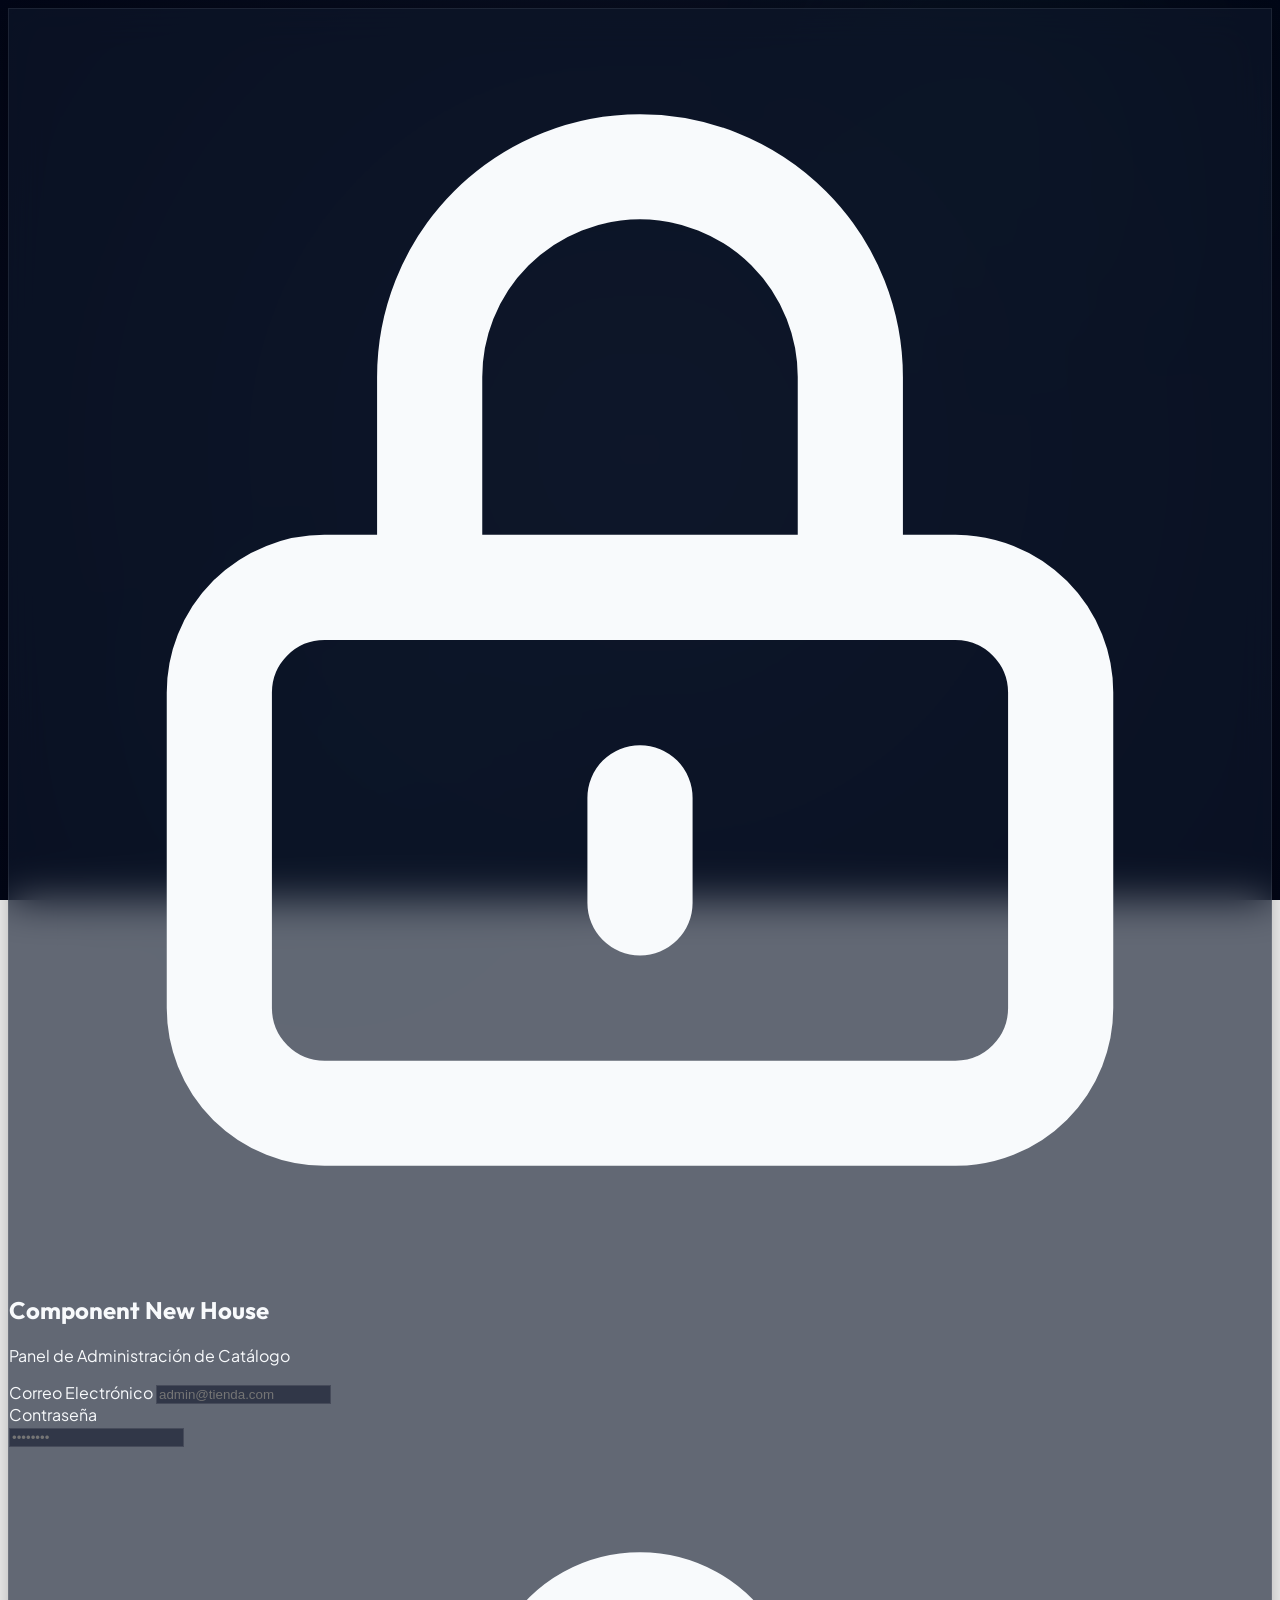
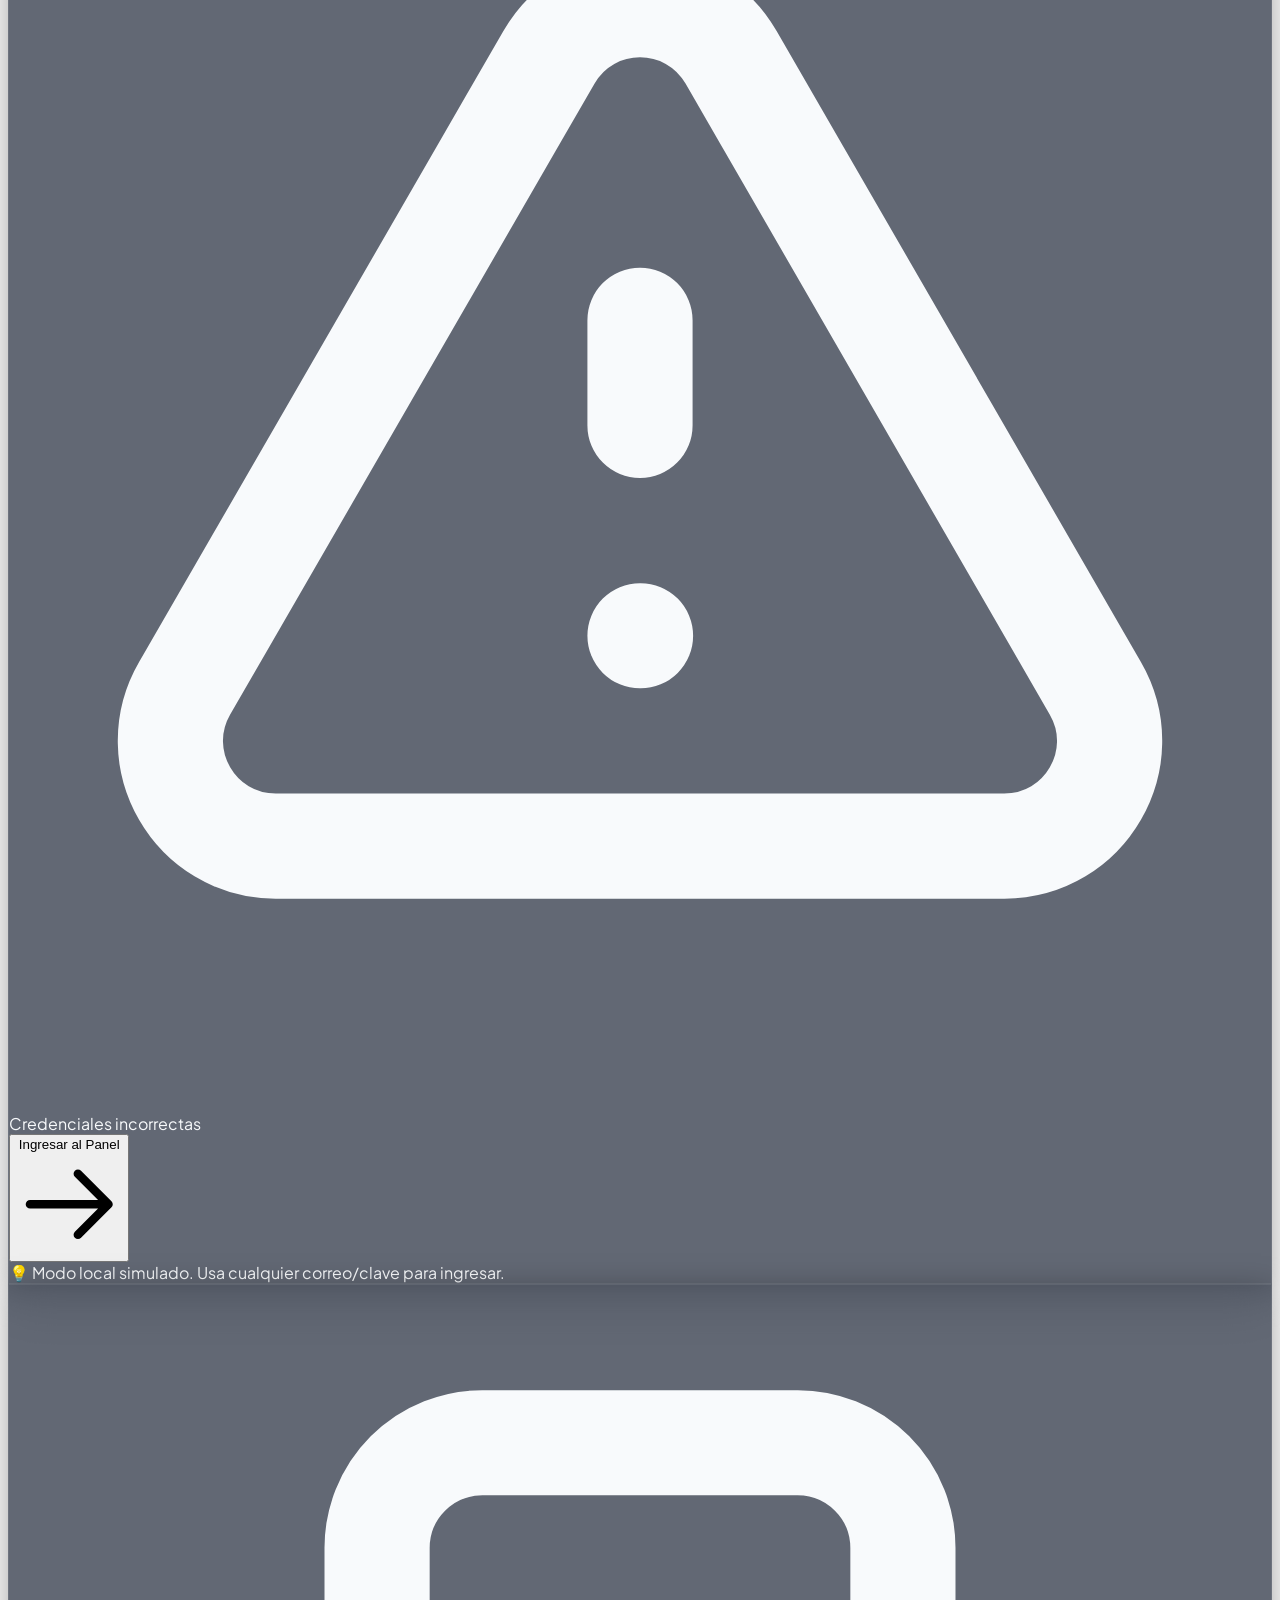
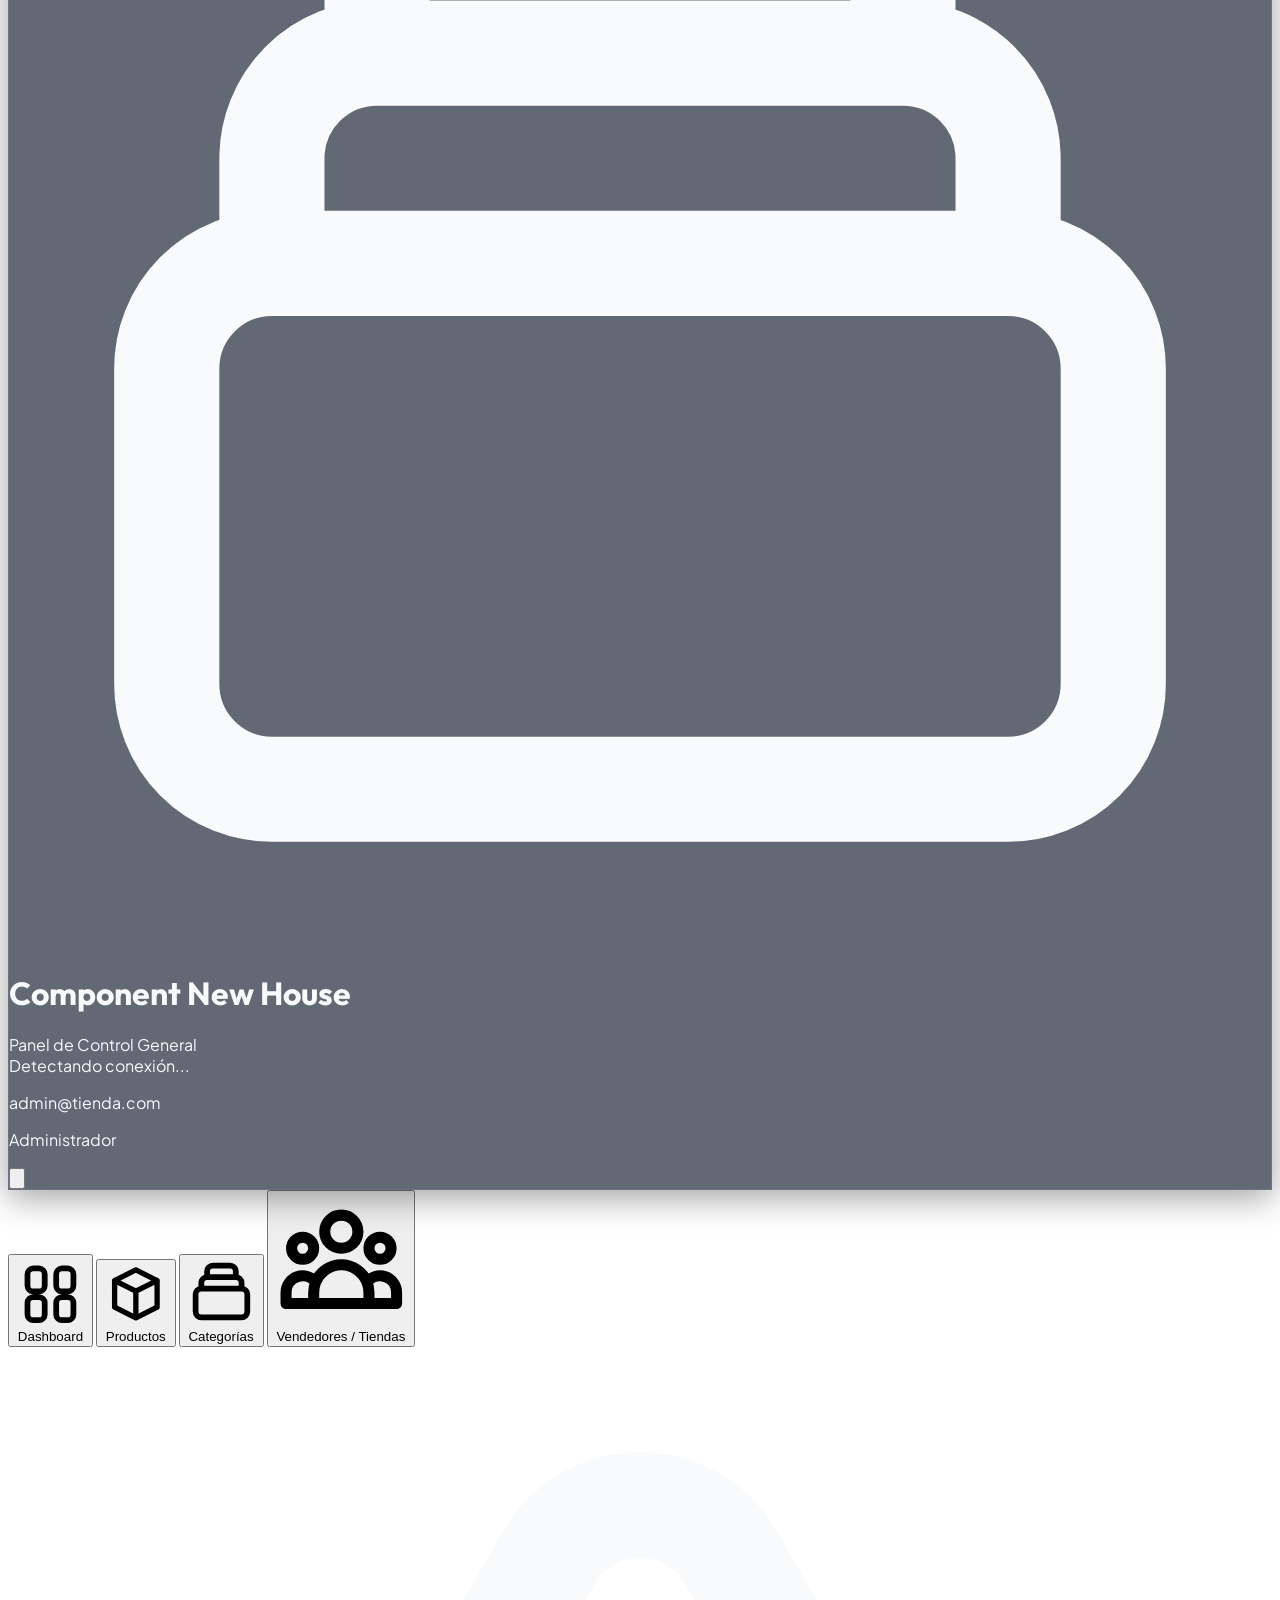
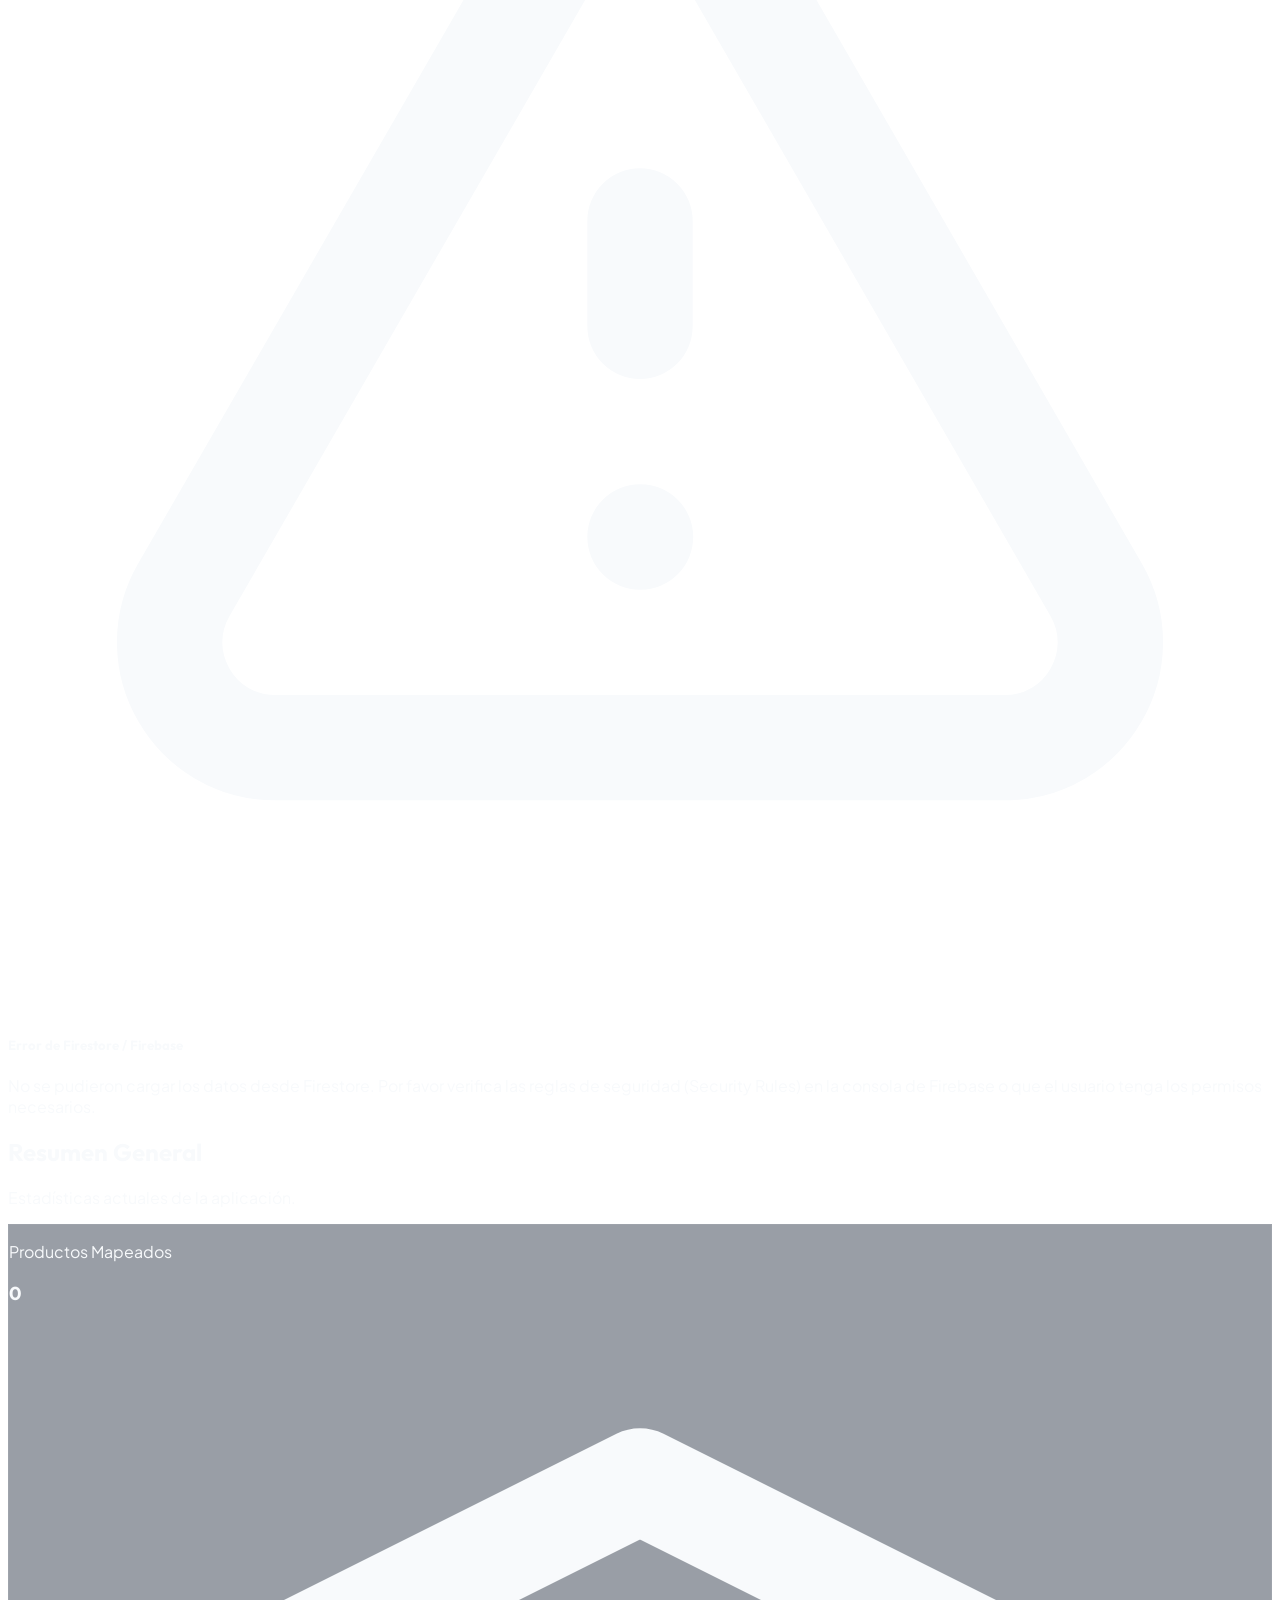
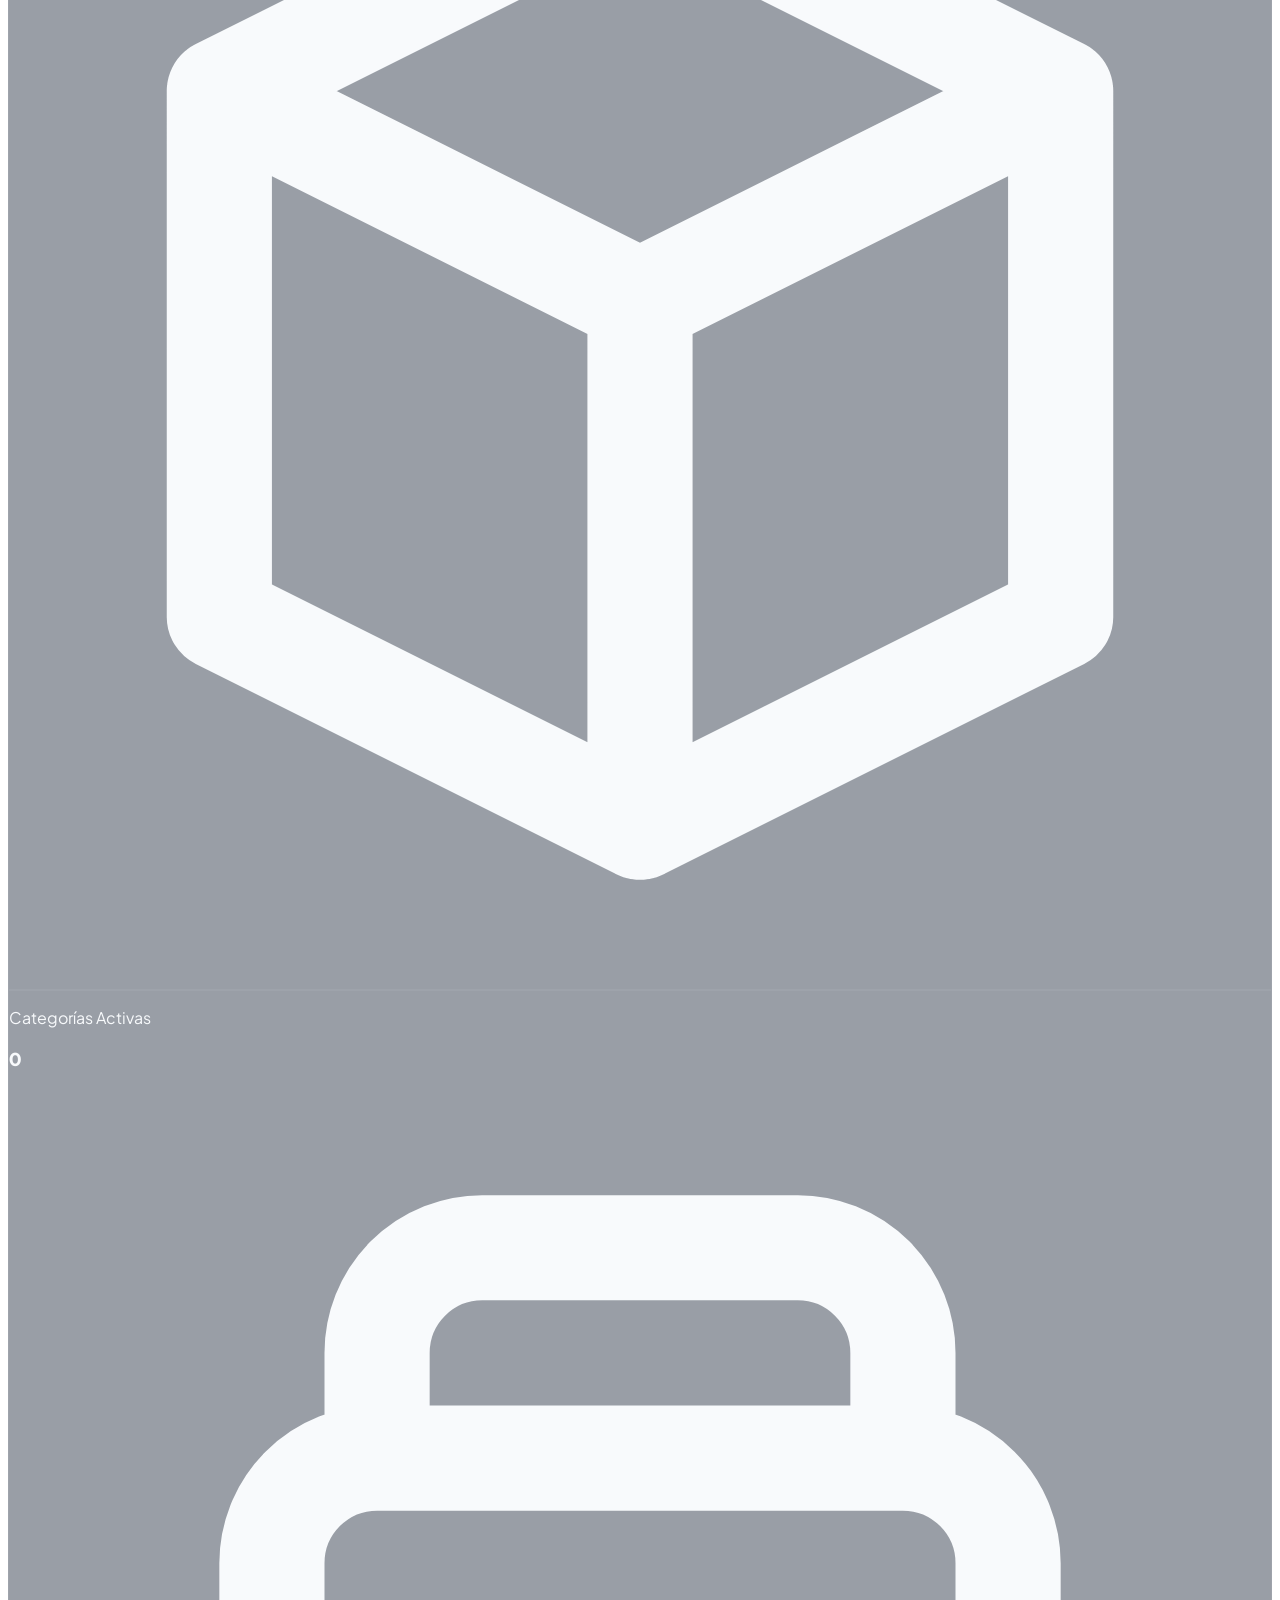
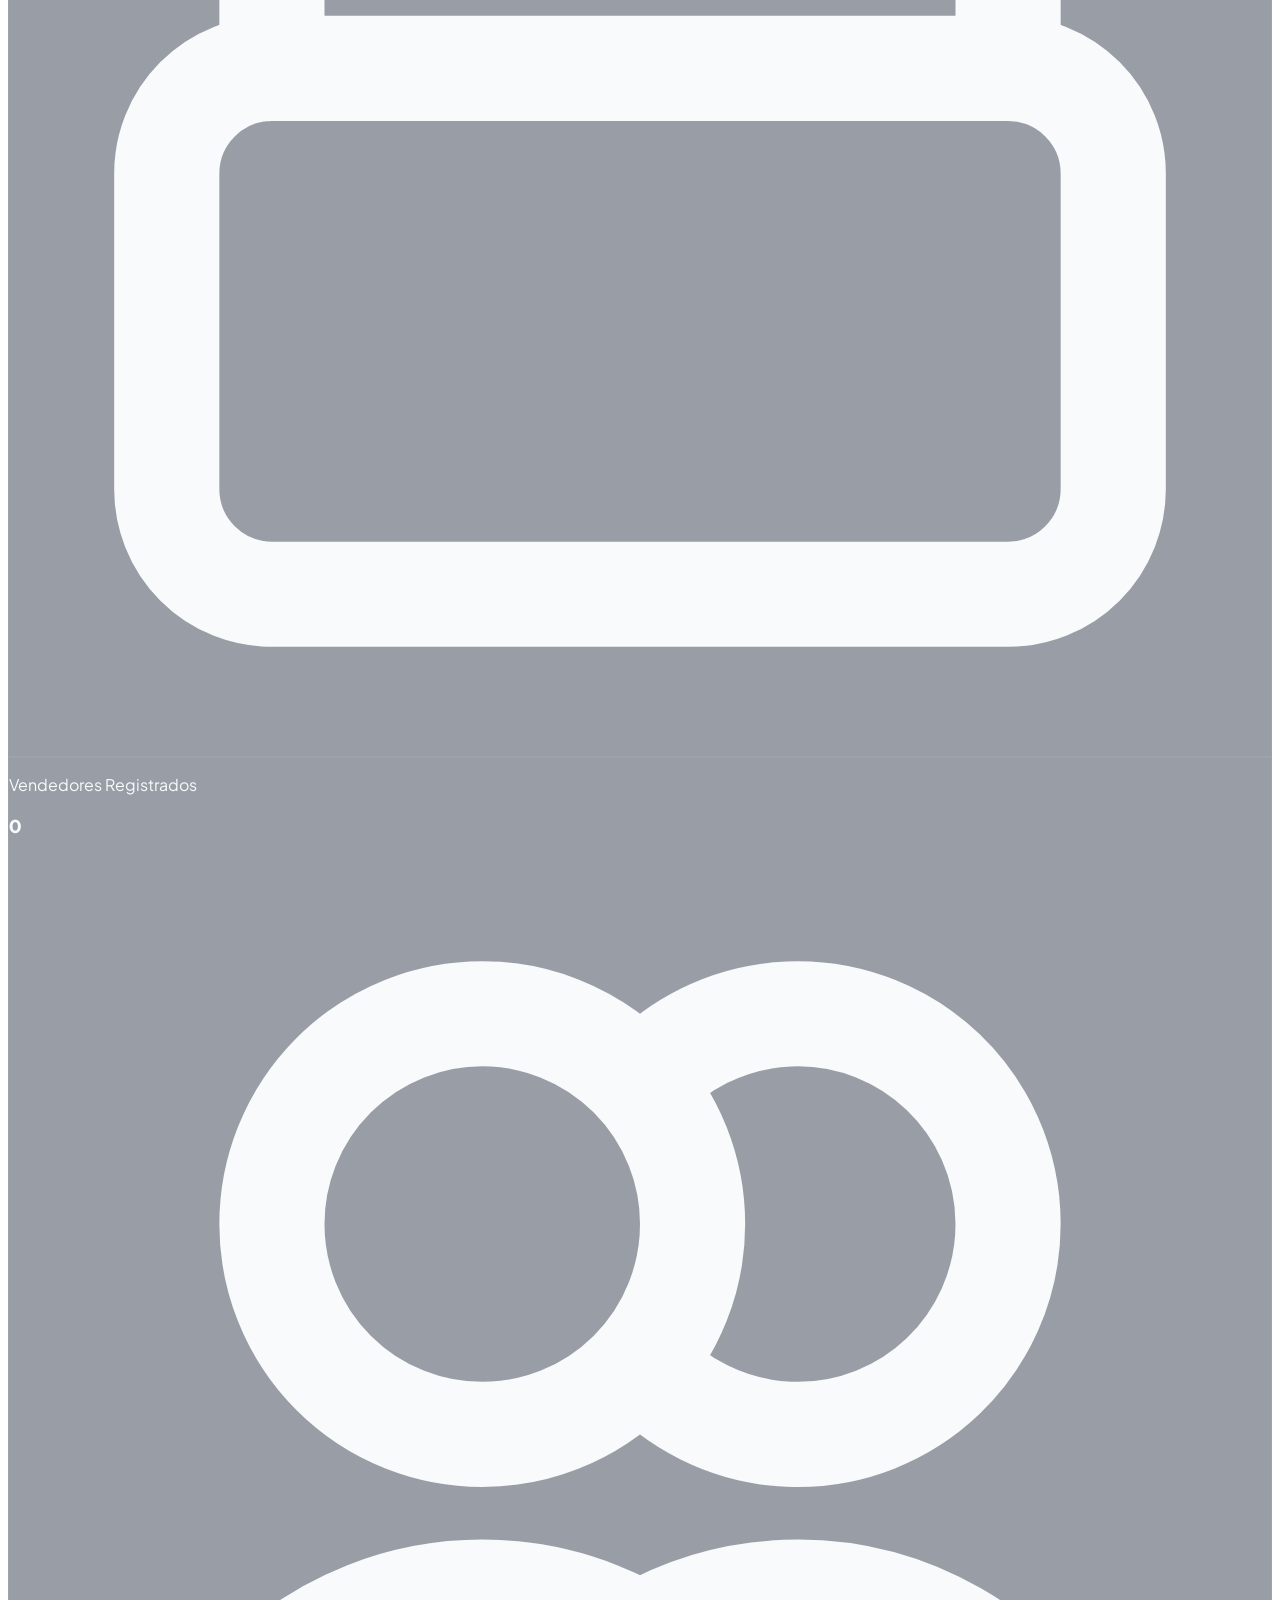
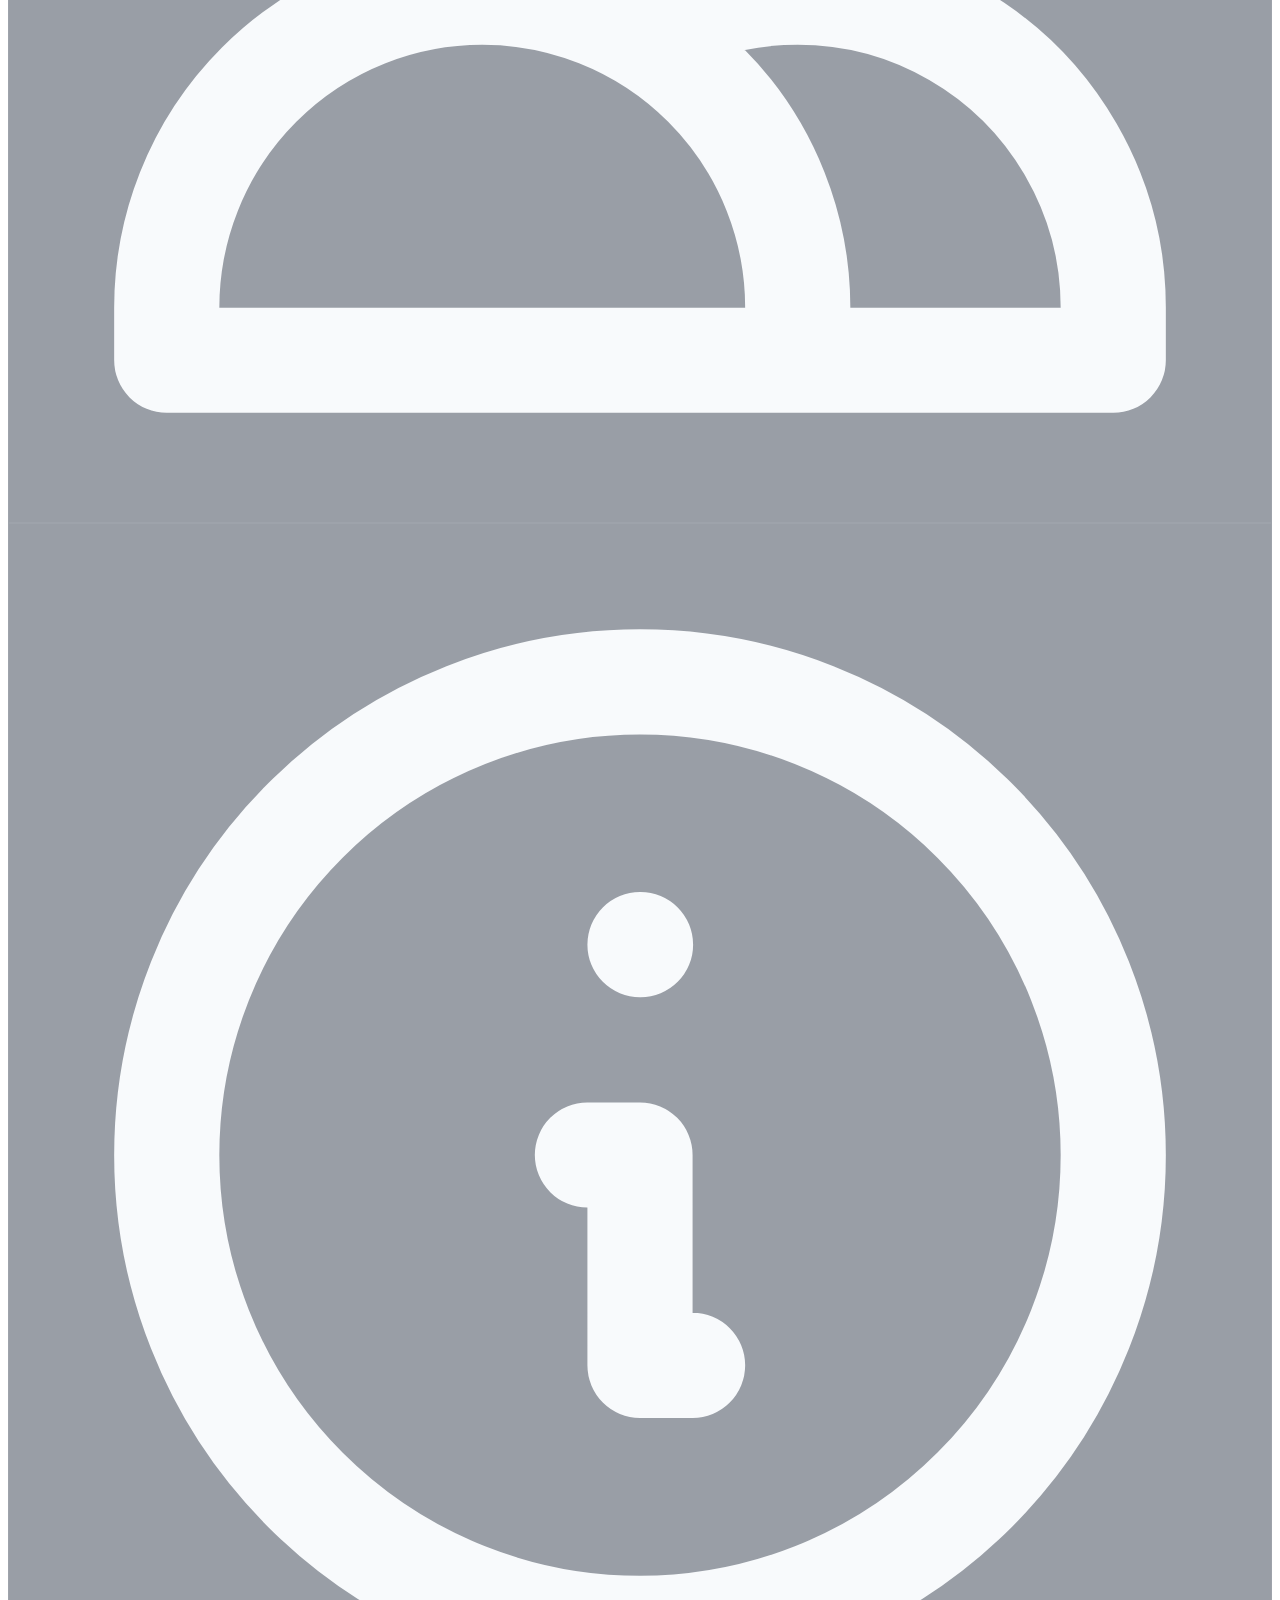
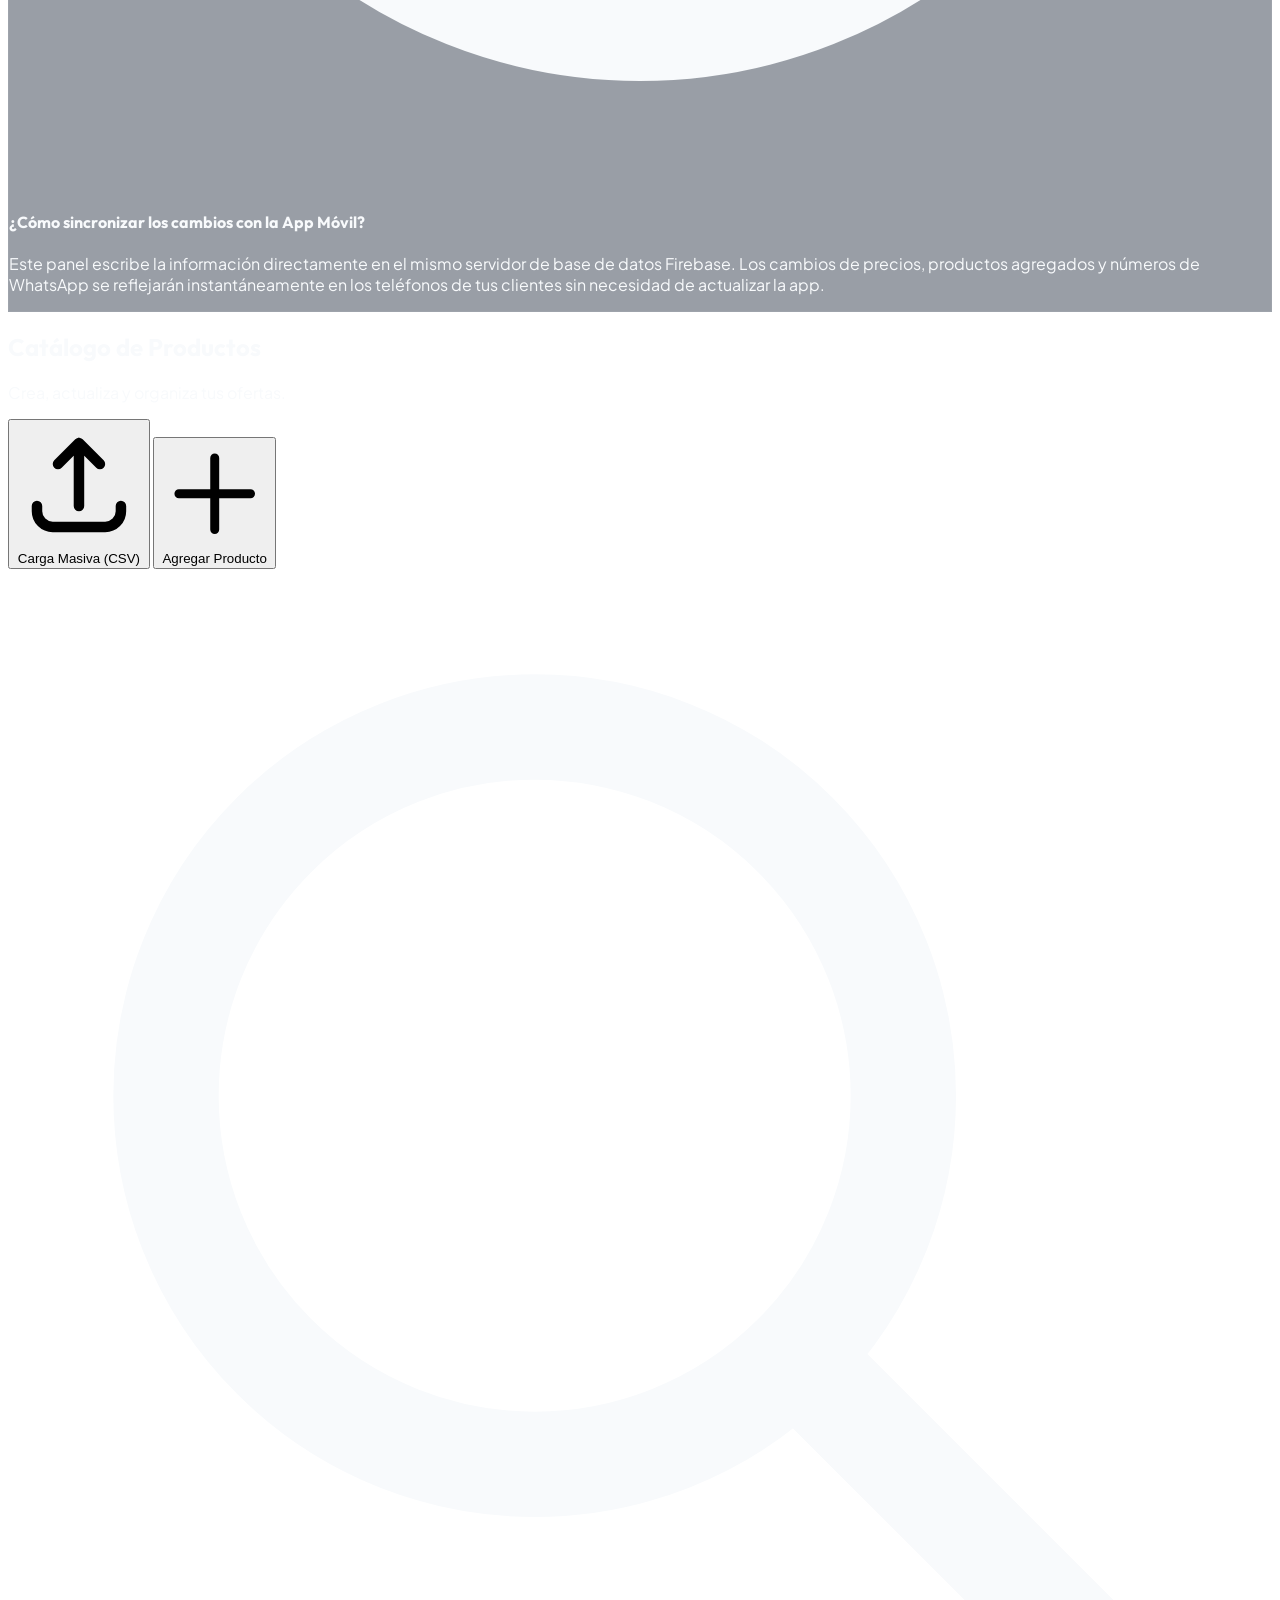
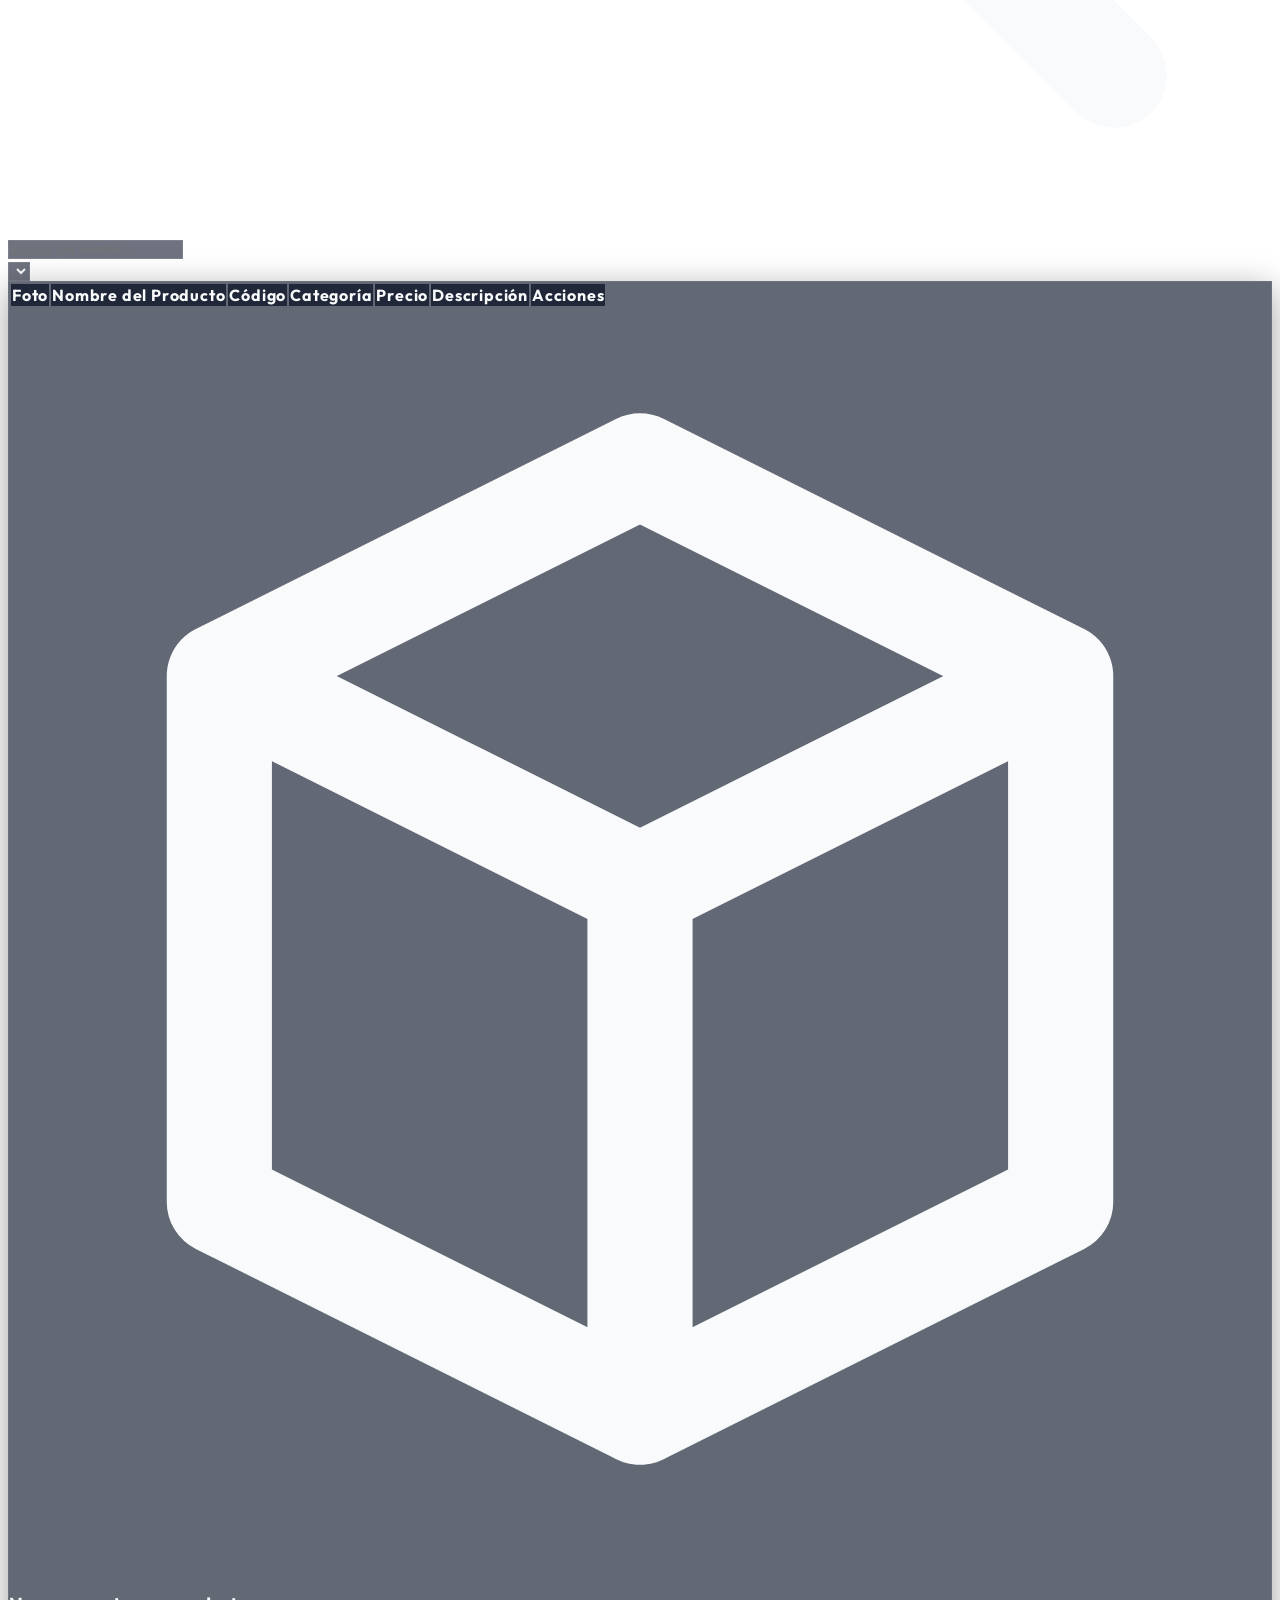
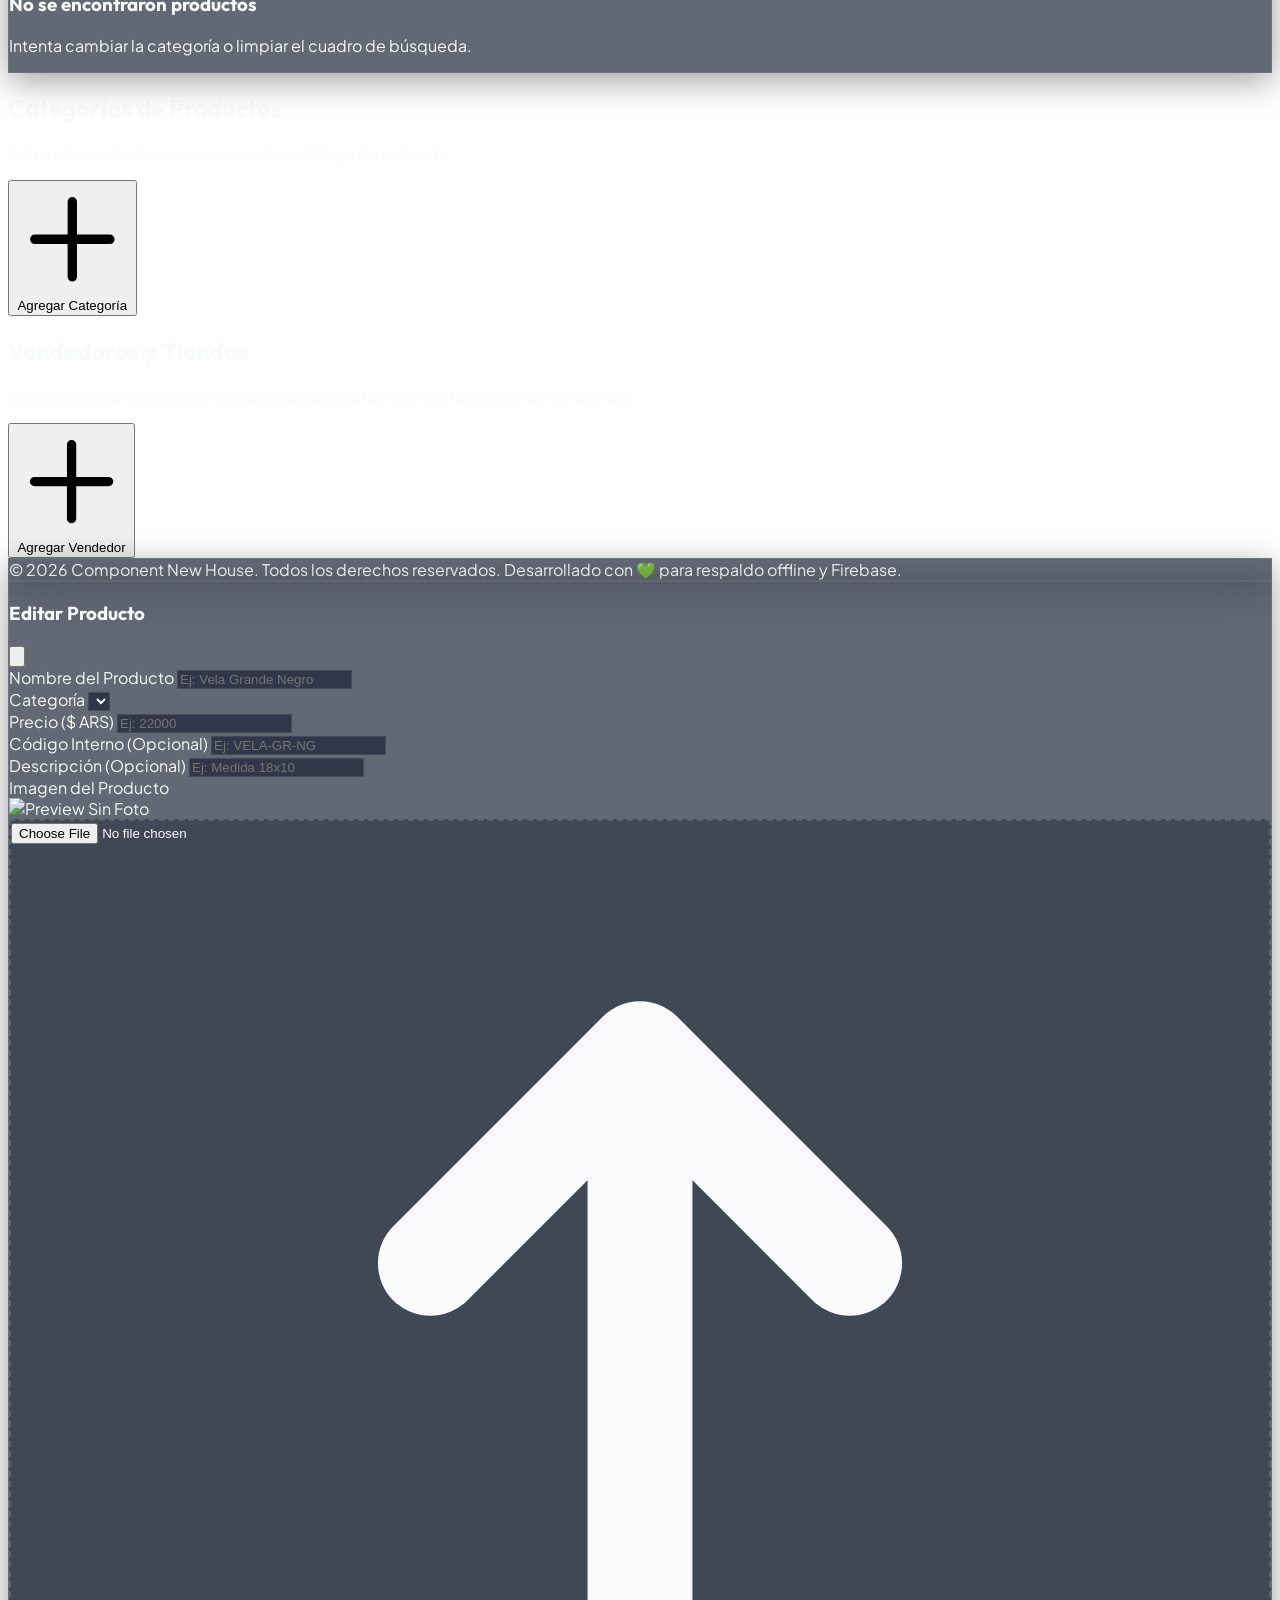
==== admin/index.html @ d32d545f "feat: agregar campo de codigo interno a los productos y mostrarlo en mensaje de WhatsApp" ====
<!DOCTYPE html>
<html lang="es">
<head>
  <!-- Global Error Handler for Debugging -->
  <script>
    // Desregistrar todos los Service Workers para evitar que cacheen scripts viejos
    if ('serviceWorker' in navigator) {
      navigator.serviceWorker.getRegistrations().then(function(registrations) {
        for (let registration of registrations) {
          registration.unregister().then(function(unregistered) {
            if (unregistered) {
              console.log('Service Worker desregistrado con éxito.');
            }
          });
        }
      });
    }

    window.addEventListener("error", function(e) {
      console.error("Global Error Caught:", e);
      const errorDiv = document.createElement("div");
      errorDiv.className = "fixed top-4 left-4 right-4 z-[9999] p-4 bg-red-600 text-white rounded-xl shadow-2xl font-mono text-xs flex flex-col gap-2";
      errorDiv.innerHTML = `
        <div class="flex justify-between items-center font-bold">
          <span>🚨 Error de Ejecución Detectado</span>
          <button onclick="this.parentElement.parentElement.remove()" class="px-2 py-1 bg-white/20 rounded">Cerrar</button>
        </div>
        <div><strong>Mensaje:</strong> ${e.message}</div>
        <div><strong>Archivo:</strong> ${e.filename}</div>
        <div><strong>Línea/Col:</strong> ${e.lineno}:${e.colno}</div>
      `;
      document.body.appendChild(errorDiv);
    });
    window.addEventListener("unhandledrejection", function(e) {
      console.error("Global Rejection Caught:", e);
      const errorDiv = document.createElement("div");
      errorDiv.className = "fixed top-4 left-4 right-4 z-[9999] p-4 bg-red-600 text-white rounded-xl shadow-2xl font-mono text-xs flex flex-col gap-2";
      errorDiv.innerHTML = `
        <div class="flex justify-between items-center font-bold">
          <span>🚨 Promesa Rechazada (Unhandled Rejection)</span>
          <button onclick="this.parentElement.parentElement.remove()" class="px-2 py-1 bg-white/20 rounded">Cerrar</button>
        </div>
        <div><strong>Razón:</strong> ${e.reason}</div>
      `;
      document.body.appendChild(errorDiv);
    });
  </script>
  <meta charset="UTF-8">
  <meta name="viewport" content="width=device-width, initial-scale=1.0">
  <title>Admin Panel - Component New House</title>
  
  <!-- Tailwind CSS CDN -->
  <script src="https://cdn.tailwindcss.com"></script>
  <script>
    tailwind.config = {
      theme: {
        extend: {
          colors: {
            emerald: {
              500: '#10b981',
              600: '#059669',
              900: '#064e3b',
            },
            slate: {
              900: '#0f172a',
              950: '#020617',
            }
          }
        }
      }
    }
  </script>
  
  <!-- Estilos Premium Personalizados -->
  <link rel="stylesheet" href="styles.css?v=1.2">

  <!-- Firebase SDK loaded as pure ES modules in app-v4.js -->
</head>
<body class="relative min-h-screen flex flex-col justify-between overflow-x-hidden">
  
  <!-- Orbes de Luz Decorativos en el fondo -->
  <div class="glow-orb orb-green"></div>
  <div class="glow-orb orb-teal"></div>

  <!-- ==========================================
       🔒 PANTALLA DE INICIO DE SESIÓN (LOGIN)
       ========================================== -->
  <div id="login-screen" class="relative z-10 min-h-screen flex items-center justify-center px-4 animate-fade-in">
    <div class="glass-container p-8 rounded-2xl w-full max-w-md border border-white/10 shadow-2xl animate-slide-up">
      <div class="text-center mb-8">
        <div class="h-16 w-16 bg-emerald-500/10 border border-emerald-500/20 text-emerald-400 rounded-2xl flex items-center justify-center mx-auto mb-4 glow-pulse">
          <!-- Icono de Llave/Seguridad SVG -->
          <svg class="h-8 w-8" fill="none" viewBox="0 0 24 24" stroke="currentColor" stroke-width="2">
            <path stroke-linecap="round" stroke-linejoin="round" d="M12 15v2m-6 4h12a2 2 0 002-2v-6a2 2 0 00-2-2H6a2 2 0 00-2 2v6a2 2 0 002 2zm10-10V7a4 4 0 00-8 0v4h8z" />
          </svg>
        </div>
        <h2 class="text-2xl font-bold text-white tracking-wide">Component New House</h2>
        <p class="text-slate-400 text-sm mt-2">Panel de Administración de Catálogo</p>
      </div>

      <form id="login-form" class="space-y-6">
        <div>
          <label class="block text-slate-300 text-sm font-semibold mb-2" for="login-email">Correo Electrónico</label>
          <input id="login-email" type="email" placeholder="admin@tienda.com" class="w-full glass-input py-3 px-4 rounded-xl text-white placeholder-slate-500 text-sm focus:ring-1 focus:ring-emerald-500" required>
        </div>

        <div>
          <div class="flex justify-between items-center mb-2">
            <label class="text-slate-300 text-sm font-semibold" for="login-password">Contraseña</label>
          </div>
          <input id="login-password" type="password" placeholder="••••••••" class="w-full glass-input py-3 px-4 rounded-xl text-white placeholder-slate-500 text-sm focus:ring-1 focus:ring-emerald-500" required>
        </div>

        <div id="login-error" class="hidden text-red-400 text-xs bg-red-500/10 border border-red-500/20 p-3 rounded-lg flex items-center gap-2">
          <svg class="h-4 w-4 shrink-0" fill="none" viewBox="0 0 24 24" stroke="currentColor"><path stroke-linecap="round" stroke-linejoin="round" stroke-width="2" d="M12 9v2m0 4h.01m-6.938 4h13.856c1.54 0 2.502-1.667 1.732-3L13.732 4c-.77-1.333-2.694-1.333-3.464 0L3.34 16c-.77 1.333.192 3 1.732 3z"/></svg>
          <span id="login-error-text">Credenciales incorrectas</span>
        </div>

        <button type="submit" class="w-full btn-premium py-3 px-4 rounded-xl bg-emerald-500 hover:bg-emerald-600 text-white font-bold text-sm shadow-lg shadow-emerald-500/20 transition-all flex items-center justify-center gap-2">
          <span>Ingresar al Panel</span>
          <svg class="h-4 w-4" fill="none" viewBox="0 0 24 24" stroke="currentColor" stroke-width="2"><path stroke-linecap="round" stroke-linejoin="round" d="M14 5l7 7m0 0l-7 7m7-7H3"/></svg>
        </button>

        <!-- Indicador de Modo Offline Local -->
        <div id="offline-login-tip" class="text-center text-xs text-slate-500 bg-slate-800/20 p-2 rounded-lg border border-slate-700/10">
          💡 Modo local simulado. Usa cualquier correo/clave para ingresar.
        </div>
      </form>
    </div>
  </div>


  <!-- ==========================================
       💻 PANEL DE CONTROL PRINCIPAL (LOGGED IN)
       ========================================== -->
  <div id="app-layout" class="hidden relative z-10 min-h-screen flex flex-col animate-fade-in">
    
    <!-- BARRA SUPERIOR (HEADER) -->
    <header class="glass-container border-b border-white/5 px-6 py-4 flex items-center justify-between">
      <div class="flex items-center gap-3">
        <div class="h-10 w-10 bg-emerald-500/10 border border-emerald-500/20 text-emerald-400 rounded-xl flex items-center justify-center">
          <svg class="h-5 w-5" fill="none" viewBox="0 0 24 24" stroke="currentColor" stroke-width="2">
            <path stroke-linecap="round" stroke-linejoin="round" d="M19 11H5m14 0a2 2 0 012 2v6a2 2 0 01-2 2H5a2 2 0 01-2-2v-6a2 2 0 012-2m14 0V9a2 2 0 00-2-2M5 11V9a2 2 0 012-2m0 0V5a2 2 0 012-2h6a2 2 0 012 2v2M7 7h10" />
          </svg>
        </div>
        <div>
          <h1 class="text-lg font-bold text-white tracking-wide leading-none">Component New House</h1>
          <span class="text-xs text-slate-400">Panel de Control General</span>
        </div>
      </div>

      <!-- Estado de Conexión y Perfil -->
      <div class="flex items-center gap-6">
        <!-- Indicador de Modo de Conexión -->
        <div id="db-status-badge" class="flex items-center gap-2 px-3 py-1.5 rounded-full text-xs font-semibold">
          <span class="h-2 w-2 rounded-full bg-yellow-400 animate-pulse"></span>
          <span id="db-status-text">Detectando conexión...</span>
        </div>

        <div class="flex items-center gap-3 border-l border-slate-700/40 pl-6">
          <div class="text-right hidden sm:block">
            <p id="user-display-email" class="text-sm font-semibold text-white">admin@tienda.com</p>
            <p class="text-[10px] text-emerald-400 font-bold uppercase tracking-wider">Administrador</p>
          </div>
          
          <button id="logout-btn" class="p-2.5 bg-slate-800/40 hover:bg-red-500/10 hover:text-red-400 rounded-xl border border-white/5 transition-all text-slate-400" title="Cerrar Sesión">
            <svg class="h-5 w-5" fill="none" viewBox="0 0 24 24" stroke="currentColor" stroke-width="2">
              <path stroke-linecap="round" stroke-linejoin="round" d="M17 16l4-4m0 0l-4-4m4 4H7m6 4v1a3 3 0 01-3 3H6a3 3 0 01-3-3V7a3 3 0 013-3h4a3 3 0 013 3v1" />
            </svg>
          </button>
        </div>
      </div>
    </header>

    <!-- CUERPO PRINCIPAL (SIDEBAR + CONTENIDO) -->
    <div class="flex-1 flex flex-col md:flex-row">
      
      <!-- MENU LATERAL (SIDEBAR) -->
      <aside class="w-full md:w-64 bg-slate-950/20 border-r border-white/5 p-6 space-y-2">
        <button id="nav-btn-dashboard" class="w-full flex items-center gap-3 px-4 py-3 rounded-xl text-slate-300 hover:bg-white/5 hover:text-white transition-all text-sm font-medium">
          <svg class="h-5 w-5" fill="none" viewBox="0 0 24 24" stroke="currentColor"><path stroke-linecap="round" stroke-linejoin="round" stroke-width="2" d="M4 6a2 2 0 012-2h2a2 2 0 012 2v4a2 2 0 01-2 2H6a2 2 0 01-2-2V6zM14 6a2 2 0 012-2h2a2 2 0 012 2v4a2 2 0 01-2 2h-2a2 2 0 01-2-2V6zM4 16a2 2 0 012-2h2a2 2 0 012 2v4a2 2 0 01-2 2H6a2 2 0 01-2-2v-4zM14 16a2 2 0 012-2h2a2 2 0 012 2v4a2 2 0 01-2 2h-2a2 2 0 01-2-2v-4z"/></svg>
          <span>Dashboard</span>
        </button>

        <button id="nav-btn-products" class="w-full flex items-center gap-3 px-4 py-3 rounded-xl text-slate-300 hover:bg-white/5 hover:text-white transition-all text-sm font-medium">
          <svg class="h-5 w-5" fill="none" viewBox="0 0 24 24" stroke="currentColor"><path stroke-linecap="round" stroke-linejoin="round" stroke-width="2" d="M20 7l-8-4-8 4m16 0l-8 4m8-4v10l-8 4m0-10L4 7m8 4v10M4 7v10l8 4"/></svg>
          <span>Productos</span>
        </button>

        <button id="nav-btn-categories" class="w-full flex items-center gap-3 px-4 py-3 rounded-xl text-slate-300 hover:bg-white/5 hover:text-white transition-all text-sm font-medium">
          <svg class="h-5 w-5" fill="none" viewBox="0 0 24 24" stroke="currentColor"><path stroke-linecap="round" stroke-linejoin="round" stroke-width="2" d="M19 11H5m14 0a2 2 0 012 2v6a2 2 0 01-2 2H5a2 2 0 01-2-2v-6a2 2 0 012-2m14 0V9a2 2 0 00-2-2M5 11V9a2 2 0 012-2m0 0V5a2 2 0 012-2h6a2 2 0 012 2v2M7 7h10" /></svg>
          <span>Categorías</span>
        </button>

        <button id="nav-btn-sellers" class="w-full flex items-center gap-3 px-4 py-3 rounded-xl text-slate-300 hover:bg-white/5 hover:text-white transition-all text-sm font-medium">
          <!-- Icono de Usuarios / Vendedores -->
          <svg class="h-5 w-5" fill="none" viewBox="0 0 24 24" stroke="currentColor"><path stroke-linecap="round" stroke-linejoin="round" stroke-width="2" d="M17 20h5v-2a3 3 0 00-5.356-1.857M17 20H7m10 0v-2c0-.656-.126-1.283-.356-1.857M7 20H2v-2a3 3 0 015.356-1.857M7 20v-2c0-.656.126-1.283.356-1.857m0 0a5.002 5.002 0 019.288 0M15 7a3 3 0 11-6 0 3 3 0 016 0zm6 3a2 2 0 11-4 0 2 2 0 014 0zM7 10a2 2 0 11-4 0 2 2 0 014 0z"/></svg>
          <span>Vendedores / Tiendas</span>
        </button>
      </aside>

      <!-- SECCIONES DE CONTENIDO -->
      <main class="flex-1 p-6 md:p-8 space-y-8 overflow-y-auto">
        
        <!-- Alerta de Error de Base de Datos -->
        <div id="db-error-alert" class="hidden p-4 rounded-2xl bg-red-500/10 border border-red-500/20 text-red-400 text-sm flex items-start gap-3 animate-fade-in">
          <svg class="h-5 w-5 shrink-0 mt-0.5" fill="none" viewBox="0 0 24 24" stroke="currentColor"><path stroke-linecap="round" stroke-linejoin="round" stroke-width="2" d="M12 9v2m0 4h.01m-6.938 4h13.856c1.54 0 2.502-1.667 1.732-3L13.732 4c-.77-1.333-2.694-1.333-3.464 0L3.34 16c-.77 1.333.192 3 1.732 3z"/></svg>
          <div>
            <h5 class="font-bold">Error de Firestore / Firebase</h5>
            <p id="db-error-message" class="text-xs text-slate-400 mt-1">No se pudieron cargar los datos desde Firestore. Por favor verifica las reglas de seguridad (Security Rules) en la consola de Firebase o que el usuario tenga los permisos necesarios.</p>
          </div>
        </div>

        <!-- ==============================
             📊 SECTION A: DASHBOARD
             ============================== -->
        <section id="section-dashboard" class="space-y-6">
          <div class="flex flex-col sm:flex-row justify-between sm:items-center gap-4">
            <div>
              <h2 class="text-3xl font-bold text-white tracking-wide">Resumen General</h2>
              <p class="text-slate-400 text-sm mt-1">Estadísticas actuales de la aplicación.</p>
            </div>
          </div>

          <!-- Métrica Cards -->
          <div class="grid grid-cols-1 md:grid-cols-3 gap-6">
            <div class="glass-card p-6 rounded-2xl">
              <div class="flex items-center justify-between">
                <div>
                  <p class="text-slate-400 text-xs font-semibold uppercase tracking-wider">Productos Mapeados</p>
                  <h3 id="stat-products-count" class="text-4xl font-extrabold text-white mt-2">0</h3>
                </div>
                <div class="p-3 bg-emerald-500/10 text-emerald-400 border border-emerald-500/20 rounded-xl">
                  <svg class="h-6 w-6" fill="none" viewBox="0 0 24 24" stroke="currentColor"><path stroke-linecap="round" stroke-linejoin="round" stroke-width="2" d="M20 7l-8-4-8 4m16 0l-8 4m8-4v10l-8 4m0-10L4 7m8 4v10M4 7v10l8 4"/></svg>
                </div>
              </div>
            </div>

            <div class="glass-card p-6 rounded-2xl">
              <div class="flex items-center justify-between">
                <div>
                  <p class="text-slate-400 text-xs font-semibold uppercase tracking-wider">Categorías Activas</p>
                  <h3 id="stat-categories-count" class="text-4xl font-extrabold text-white mt-2">0</h3>
                </div>
                <div class="p-3 bg-cyan-500/10 text-cyan-400 border border-cyan-500/20 rounded-xl">
                  <svg class="h-6 w-6" fill="none" viewBox="0 0 24 24" stroke="currentColor"><path stroke-linecap="round" stroke-linejoin="round" stroke-width="2" d="M19 11H5m14 0a2 2 0 012 2v6a2 2 0 01-2 2H5a2 2 0 01-2-2v-6a2 2 0 012-2m14 0V9a2 2 0 00-2-2M5 11V9a2 2 0 012-2m0 0V5a2 2 0 012-2h6a2 2 0 012 2v2M7 7h10" /></svg>
                </div>
              </div>
            </div>

            <div class="glass-card p-6 rounded-2xl">
              <div class="flex items-center justify-between">
                <div>
                  <p class="text-slate-400 text-xs font-semibold uppercase tracking-wider">Vendedores Registrados</p>
                  <h3 id="stat-sellers-count" class="text-4xl font-extrabold text-white mt-2">0</h3>
                </div>
                <div class="p-3 bg-indigo-500/10 text-indigo-400 border border-indigo-500/20 rounded-xl">
                  <!-- Icono de Vendedores -->
                  <svg class="h-6 w-6" fill="none" viewBox="0 0 24 24" stroke="currentColor"><path stroke-linecap="round" stroke-linejoin="round" stroke-width="2" d="M12 4.354a4 4 0 110 5.292M15 21H3v-1a6 6 0 0112 0v1zm0 0h6v-1a6 6 0 00-9-5.197M13 7a4 4 0 11-8 0 4 4 0 018 0z"/></svg>
                </div>
              </div>
            </div>
          </div>

          <!-- Caja informativa de sincronización -->
          <div class="glass-card p-6 rounded-2xl border-l-4 border-emerald-500 flex items-start gap-4">
            <span class="text-emerald-400 p-2 bg-emerald-500/10 rounded-xl border border-emerald-500/20">
              <svg class="h-6 w-6" fill="none" viewBox="0 0 24 24" stroke="currentColor"><path stroke-linecap="round" stroke-linejoin="round" stroke-width="2" d="M13 16h-1v-4h-1m1-4h.01M21 12a9 9 0 11-18 0 9 9 0 0118 0z"/></svg>
            </span>
            <div>
              <h4 class="font-bold text-white">¿Cómo sincronizar los cambios con la App Móvil?</h4>
              <p class="text-slate-400 text-sm mt-1">Este panel escribe la información directamente en el mismo servidor de base de datos Firebase. Los cambios de precios, productos agregados y números de WhatsApp se reflejarán instantáneamente en los teléfonos de tus clientes sin necesidad de actualizar la app.</p>
            </div>
          </div>
        </section>


        <!-- ==============================
             📦 SECTION B: PRODUCT MANAGEMENT
             ============================== -->
        <section id="section-products" class="hidden space-y-6">
          <div class="flex flex-col sm:flex-row justify-between sm:items-center gap-4">
            <div>
              <h2 class="text-3xl font-bold text-white tracking-wide">Catálogo de Productos</h2>
              <p class="text-slate-400 text-sm mt-1">Crea, actualiza y organiza tus ofertas.</p>
            </div>
            
            <div class="flex flex-wrap gap-2.5">
              <button id="bulk-upload-btn" class="px-5 py-3 bg-slate-800/80 hover:bg-slate-700 text-white font-bold text-sm rounded-xl flex items-center gap-2 border border-white/5 transition-all shadow-md">
                <svg class="h-5 w-5 text-emerald-400" fill="none" viewBox="0 0 24 24" stroke="currentColor" stroke-width="2"><path stroke-linecap="round" stroke-linejoin="round" d="M4 16v1a3 3 0 003 3h10a3 3 0 003-3v-1m-4-8l-4-4m0 0L8 8m4-4v12"/></svg>
                <span>Carga Masiva (CSV)</span>
              </button>
              
              <button id="add-product-btn" class="btn-premium px-5 py-3 bg-emerald-500 hover:bg-emerald-600 text-white font-bold text-sm rounded-xl flex items-center gap-2 shadow-lg shadow-emerald-500/20">
                <svg class="h-5 w-5" fill="none" viewBox="0 0 24 24" stroke="currentColor" stroke-width="2"><path stroke-linecap="round" stroke-linejoin="round" d="M12 4v16m8-8H4"/></svg>
                <span>Agregar Producto</span>
              </button>
            </div>
          </div>

          <!-- Filtros de Búsqueda -->
          <div class="flex flex-col md:flex-row gap-4">
            <div class="flex-1 relative">
              <span class="absolute inset-y-0 left-0 pl-3.5 flex items-center text-slate-500 pointer-events-none">
                <svg class="h-5 w-5" fill="none" viewBox="0 0 24 24" stroke="currentColor"><path stroke-linecap="round" stroke-linejoin="round" stroke-width="2" d="M21 21l-6-6m2-5a7 7 0 11-14 0 7 7 0 0114 0z"/></svg>
              </span>
              <input id="search-input" type="text" placeholder="Buscar por nombre..." class="w-full glass-input py-3 pl-11 pr-4 rounded-xl text-sm">
            </div>

            <div class="w-full md:w-64">
              <select id="filter-category" class="w-full glass-input py-3 px-4 rounded-xl text-sm bg-slate-900 cursor-pointer">
                <!-- Se cargará dinámicamente -->
              </select>
            </div>
          </div>

          <!-- Tabla de Productos -->
          <div class="glass-container rounded-2xl overflow-hidden border border-white/5 shadow-xl">
            <div class="overflow-x-auto">
              <table class="w-full text-left border-collapse custom-table">
                <thead>
                  <tr class="text-slate-400 text-xs font-semibold uppercase">
                    <th class="py-4 px-6">Foto</th>
                    <th class="py-4 px-6">Nombre del Producto</th>
                    <th class="py-4 px-6">Código</th>
                    <th class="py-4 px-6">Categoría</th>
                    <th class="py-4 px-6">Precio</th>
                    <th class="py-4 px-6">Descripción</th>
                    <th class="py-4 px-6 text-center">Acciones</th>
                  </tr>
                </thead>
                <tbody id="products-table-body">
                  <!-- Carga dinámica de filas por JS -->
                </tbody>
              </table>
            </div>
            
            <!-- Estado Vacío -->
            <div id="no-products-view" class="hidden py-16 text-center space-y-4">
              <svg class="h-12 w-12 text-slate-600 mx-auto" fill="none" viewBox="0 0 24 24" stroke="currentColor"><path stroke-linecap="round" stroke-linejoin="round" stroke-width="2" d="M20 7l-8-4-8 4m16 0l-8 4m8-4v10l-8 4m0-10L4 7m8 4v10M4 7v10l8 4"/></svg>
              <h3 class="text-slate-300 font-bold">No se encontraron productos</h3>
              <p class="text-slate-500 text-xs">Intenta cambiar la categoría o limpiar el cuadro de búsqueda.</p>
            </div>
          </div>
        </section>


        <!-- ==============================
             🗂️ SECTION C: CATEGORIES MANAGEMENT
             ============================== -->
        <section id="section-categories" class="hidden space-y-6">
          <div class="flex flex-col sm:flex-row justify-between sm:items-center gap-4">
            <div>
              <h2 class="text-3xl font-bold text-white tracking-wide">Categorías de Productos</h2>
              <p class="text-slate-400 text-sm mt-1">Administra y añade las secciones de catálogo de tu tienda.</p>
            </div>
            
            <button id="add-category-btn" class="btn-premium px-5 py-3 bg-emerald-500 hover:bg-emerald-600 text-white font-bold text-sm rounded-xl flex items-center gap-2 shadow-lg shadow-emerald-500/20">
              <svg class="h-5 w-5" fill="none" viewBox="0 0 24 24" stroke="currentColor" stroke-width="2"><path stroke-linecap="round" stroke-linejoin="round" d="M12 4v16m8-8H4"/></svg>
              <span>Agregar Categoría</span>
            </button>
          </div>

          <!-- Cuadrícula de Categorías -->
          <div id="categories-grid" class="grid grid-cols-1 md:grid-cols-2 lg:grid-cols-3 gap-6">
            <!-- Carga dinámica por JS -->
          </div>
        </section>


        <!-- ==============================
             👤 SECTION D: SELLERS MANAGEMENT
             ============================== -->
        <section id="section-sellers" class="hidden space-y-6">
          <div class="flex flex-col sm:flex-row justify-between sm:items-center gap-4">
            <div>
              <h2 class="text-3xl font-bold text-white tracking-wide">Vendedores y Tiendas</h2>
              <p class="text-slate-400 text-sm mt-1">Gestiona los diferentes vendedores de la plataforma y sus teléfonos de WhatsApp.</p>
            </div>
            
            <button id="add-seller-btn" class="btn-premium px-5 py-3 bg-emerald-500 hover:bg-emerald-600 text-white font-bold text-sm rounded-xl flex items-center gap-2 shadow-lg shadow-emerald-500/20">
              <svg class="h-5 w-5" fill="none" viewBox="0 0 24 24" stroke="currentColor" stroke-width="2"><path stroke-linecap="round" stroke-linejoin="round" d="M12 4v16m8-8H4"/></svg>
              <span>Agregar Vendedor</span>
            </button>
          </div>

          <!-- Cuadrícula de Vendedores -->
          <div id="sellers-grid" class="grid grid-cols-1 md:grid-cols-2 lg:grid-cols-3 gap-6">
            <!-- Carga dinámica por JS -->
          </div>
        </section>

      </main>
    </div>

    <!-- PIE DE PÁGINA (FOOTER) -->
    <footer class="glass-container border-t border-white/5 py-4 px-6 text-center text-xs text-slate-500">
      &copy; 2026 Component New House. Todos los derechos reservados. Desarrollado con 💚 para respaldo offline y Firebase.
    </footer>

  </div>


  <!-- ==========================================
       🖼️ MODAL: CREAR / EDITAR PRODUCTO
       ========================================== -->
  <div id="product-modal" class="hidden fixed inset-0 z-50 flex items-center justify-center p-4 bg-slate-950/80 backdrop-blur-sm animate-fade-in">
    <div class="glass-container w-full max-w-lg rounded-2xl border border-white/10 shadow-2xl overflow-hidden animate-slide-up flex flex-col">
      <!-- Modal Header -->
      <div class="flex items-center justify-between px-6 py-4 border-b border-white/5">
        <h3 id="modal-title" class="text-lg font-bold text-white tracking-wide">Editar Producto</h3>
        <button id="close-modal-btn" class="p-1.5 hover:bg-white/5 hover:text-white rounded-lg text-slate-400 transition-all">
          <svg class="h-5 w-5" fill="none" viewBox="0 0 24 24" stroke="currentColor" stroke-width="2"><path stroke-linecap="round" stroke-linejoin="round" d="M6 18L18 6M6 6l12 12"/></svg>
        </button>
      </div>

      <!-- Modal Body (Formulario) -->
      <form id="product-form" class="p-6 space-y-4">
        <input type="hidden" id="product-modal-id">

        <div>
          <label class="block text-slate-300 text-xs font-semibold mb-1" for="product-name">Nombre del Producto</label>
          <input id="product-name" type="text" placeholder="Ej: Vela Grande Negro" class="w-full glass-input py-2.5 px-3.5 rounded-xl text-sm" required>
        </div>

        <div class="grid grid-cols-2 gap-4">
          <div>
            <label class="block text-slate-300 text-xs font-semibold mb-1" for="product-category">Categoría</label>
            <select id="product-category" class="w-full glass-input py-2.5 px-3.5 rounded-xl text-sm bg-slate-900 cursor-pointer" required>
              <!-- Dinámico -->
            </select>
          </div>
          <div>
            <label class="block text-slate-300 text-xs font-semibold mb-1" for="product-price">Precio ($ ARS)</label>
            <input id="product-price" type="number" placeholder="Ej: 22000" class="w-full glass-input py-2.5 px-3.5 rounded-xl text-sm" required>
          </div>
        </div>

        <div>
          <label class="block text-slate-300 text-xs font-semibold mb-1" for="product-code">Código Interno (Opcional)</label>
          <input id="product-code" type="text" placeholder="Ej: VELA-GR-NG" class="w-full glass-input py-2.5 px-3.5 rounded-xl text-sm">
        </div>

        <div>
          <label class="block text-slate-300 text-xs font-semibold mb-1" for="product-desc">Descripción (Opcional)</label>
          <input id="product-desc" type="text" placeholder="Ej: Medida 18x10" class="w-full glass-input py-2.5 px-3.5 rounded-xl text-sm">
        </div>

        <!-- Carga de Imagen -->
        <div class="space-y-2">
          <label class="block text-slate-300 text-xs font-semibold">Imagen del Producto</label>
          
          <div class="grid grid-cols-1 sm:grid-cols-3 gap-3">
            <!-- Zona de previsualización -->
            <div class="h-24 bg-slate-900/60 border border-white/5 rounded-xl flex items-center justify-center overflow-hidden">
              <img id="product-preview-img" src="" class="h-full w-full object-cover hidden" alt="Preview">
              <span id="product-preview-placeholder" class="text-slate-600 text-xs">Sin Foto</span>
            </div>
            
            <!-- Zona de Selección de Archivos -->
            <div class="sm:col-span-2 flex flex-col justify-between">
              <div class="dropzone p-3 rounded-xl text-center text-xs text-slate-400 flex flex-col items-center justify-center cursor-pointer hover:border-emerald-500/40 relative">
                <input type="file" id="image-file-input" class="absolute inset-0 opacity-0 cursor-pointer" accept="image/*">
                <svg class="h-5 w-5 text-slate-500 mb-1 pointer-events-none" fill="none" viewBox="0 0 24 24" stroke="currentColor"><path stroke-linecap="round" stroke-linejoin="round" stroke-width="2" d="M4 16v1a3 3 0 003 3h10a3 3 0 003-3v-1m-4-8l-4-4m0 0L8 8m4-4v12"/></svg>
                <span class="font-medium text-emerald-400 pointer-events-none">Subir Imagen</span>
                <span class="text-[9px] text-slate-500 pointer-events-none mt-0.5">Arrastra o haz clic para subir</span>
              </div>
            </div>
          </div>

          <!-- URL de imagen externa alternativa -->
          <div class="pt-2">
            <label class="block text-slate-500 text-[10px] font-semibold mb-1" for="product-img-url">O pega una dirección URL de imagen:</label>
            <input id="product-img-url" type="text" placeholder="https://..." class="w-full glass-input py-1.5 px-3 rounded-lg text-xs">
          </div>
        </div>

        <!-- Botones de Acción -->
        <div class="flex justify-end gap-3 pt-4 border-t border-white/5">
          <button type="button" id="cancel-modal-btn" class="px-5 py-2.5 bg-slate-800/60 hover:bg-slate-700/60 text-slate-300 font-semibold text-xs rounded-xl transition-all">
            Cancelar
          </button>
          
          <button type="submit" class="btn-premium px-5 py-2.5 bg-emerald-500 hover:bg-emerald-600 text-white font-bold text-xs rounded-xl shadow-lg shadow-emerald-500/20 flex items-center gap-1">
            <svg class="h-4 w-4" fill="none" viewBox="0 0 24 24" stroke="currentColor" stroke-width="2"><path stroke-linecap="round" stroke-linejoin="round" d="M5 13l4 4L19 7"/></svg>
            <span>Guardar Producto</span>
          </button>
        </div>
      </form>
    </div>
  </div>


  <!-- ==========================================
       🖼️ MODAL: CREAR / EDITAR CATEGORÍA
       ========================================== -->
  <!-- ==========================================
       🖼️ MODAL: CREAR / EDITAR CATEGORÍA
       ========================================== -->
  <div id="category-modal" class="hidden fixed inset-0 z-50 flex items-center justify-center p-4 bg-slate-950/80 backdrop-blur-sm animate-fade-in">
    <div class="glass-container w-full max-w-md rounded-2xl border border-white/10 shadow-2xl overflow-hidden animate-slide-up flex flex-col">
      <div class="flex items-center justify-between px-6 py-4 border-b border-white/5">
        <h3 id="category-modal-title" class="text-lg font-bold text-white tracking-wide">Agregar Categoría</h3>
        <button id="close-cat-modal-btn" class="p-1.5 hover:bg-white/5 hover:text-white rounded-lg text-slate-400 transition-all">
          <svg class="h-5 w-5" fill="none" viewBox="0 0 24 24" stroke="currentColor" stroke-width="2"><path stroke-linecap="round" stroke-linejoin="round" d="M6 18L18 6M6 6l12 12"/></svg>
        </button>
      </div>

      <form id="category-form" class="p-6 space-y-4">
        <input type="hidden" id="category-is-edit" value="false">
        <input type="hidden" id="category-modal-id">
        
        <div>
          <label class="block text-slate-300 text-xs font-semibold mb-1" for="category-name">Nombre de la Categoría</label>
          <input id="category-name" type="text" placeholder="Ej: Adornos" class="w-full glass-input py-2.5 px-3.5 rounded-xl text-sm" required>
        </div>

        <!-- Carga de Imagen -->
        <div class="space-y-2">
          <label class="block text-slate-300 text-xs font-semibold">Imagen de Fondo de Categoría</label>
          
          <div class="grid grid-cols-1 sm:grid-cols-3 gap-3">
            <div class="h-20 bg-slate-900/60 border border-white/5 rounded-xl flex items-center justify-center overflow-hidden">
              <img id="category-preview-img" src="" class="h-full w-full object-cover hidden" alt="Preview">
              <span id="category-preview-placeholder" class="text-slate-600 text-[10px]">Sin Foto</span>
            </div>
            
            <div class="sm:col-span-2 flex flex-col justify-between">
              <div class="dropzone p-2.5 rounded-xl text-center text-xs text-slate-400 flex flex-col items-center justify-center cursor-pointer hover:border-emerald-500/40 relative">
                <input type="file" id="category-image-file-input" class="absolute inset-0 opacity-0 cursor-pointer" accept="image/*">
                <svg class="h-4 w-4 text-slate-500 mb-0.5 pointer-events-none" fill="none" viewBox="0 0 24 24" stroke="currentColor"><path stroke-linecap="round" stroke-linejoin="round" stroke-width="2" d="M4 16v1a3 3 0 003 3h10a3 3 0 003-3v-1m-4-8l-4-4m0 0L8 8m4-4v12"/></svg>
                <span class="font-medium text-emerald-400 pointer-events-none">Subir Imagen</span>
              </div>
            </div>
          </div>

          <div class="pt-1">
            <input id="category-img-url" type="text" placeholder="O pega una URL de imagen..." class="w-full glass-input py-1.5 px-3 rounded-lg text-xs">
          </div>
        </div>

        <div class="flex justify-end gap-3 pt-4 border-t border-white/5">
          <button type="button" id="cancel-cat-modal-btn" class="px-5 py-2.5 bg-slate-800/60 hover:bg-slate-700/60 text-slate-300 font-semibold text-xs rounded-xl">
            Cancelar
          </button>
          
          <button type="submit" class="btn-premium px-5 py-2.5 bg-emerald-500 text-white font-bold text-xs rounded-xl shadow-lg shadow-emerald-500/20 flex items-center gap-1">
            <svg class="h-4 w-4" fill="none" viewBox="0 0 24 24" stroke="currentColor" stroke-width="2"><path stroke-linecap="round" stroke-linejoin="round" d="M5 13l4 4L19 7"/></svg>
            <span id="category-submit-text">Crear Categoría</span>
          </button>
        </div>
      </form>
    </div>
  </div>


  <!-- ==========================================
       🖼️ MODAL: CREAR / EDITAR VENDEDOR
       ========================================== -->
  <div id="seller-modal" class="hidden fixed inset-0 z-50 flex items-center justify-center p-4 bg-slate-950/80 backdrop-blur-sm animate-fade-in">
    <div class="glass-container w-full max-w-md rounded-2xl border border-white/10 shadow-2xl overflow-hidden animate-slide-up flex flex-col">
      <div class="flex items-center justify-between px-6 py-4 border-b border-white/5">
        <h3 id="seller-modal-title" class="text-lg font-bold text-white tracking-wide">Agregar Vendedor</h3>
        <button id="close-seller-modal-btn" class="p-1.5 hover:bg-white/5 hover:text-white rounded-lg text-slate-400 transition-all">
          <svg class="h-5 w-5" fill="none" viewBox="0 0 24 24" stroke="currentColor" stroke-width="2"><path stroke-linecap="round" stroke-linejoin="round" d="M6 18L18 6M6 6l12 12"/></svg>
        </button>
      </div>

      <form id="seller-form" class="p-6 space-y-4">
        <input type="hidden" id="seller-is-edit" value="false">

        <div>
          <label class="block text-slate-300 text-xs font-semibold mb-1" for="seller-id">ID del Vendedor (Identificador único - minúsculas, sin espacios)</label>
          <input id="seller-id" type="text" placeholder="Ej: vendedor_belgrano" class="w-full glass-input py-2.5 px-3.5 rounded-xl text-sm" required>
        </div>

        <div>
          <label class="block text-slate-300 text-xs font-semibold mb-1" for="seller-name">Nombre Comercial</label>
          <input id="seller-name" type="text" placeholder="Ej: Component Belgrano" class="w-full glass-input py-2.5 px-3.5 rounded-xl text-sm" required>
        </div>

        <div>
          <label class="block text-slate-300 text-xs font-semibold mb-1" for="seller-phone">Teléfono de WhatsApp (con código de país)</label>
          <input id="seller-phone" type="text" placeholder="Ej: 5491173564074" class="w-full glass-input py-2.5 px-3.5 rounded-xl text-sm" required>
        </div>

        <!-- Carga de Imagen -->
        <div class="space-y-2">
          <label class="block text-slate-300 text-xs font-semibold">Avatar / Foto del Vendedor</label>
          
          <div class="grid grid-cols-1 sm:grid-cols-3 gap-3">
            <div class="h-20 bg-slate-900/60 border border-white/5 rounded-xl flex items-center justify-center overflow-hidden">
              <img id="seller-preview-img" src="" class="h-full w-full object-cover hidden" alt="Preview">
              <span id="seller-preview-placeholder" class="text-slate-600 text-[10px]">Sin Foto</span>
            </div>
            
            <div class="sm:col-span-2 flex flex-col justify-between">
              <div class="dropzone p-2.5 rounded-xl text-center text-xs text-slate-400 flex flex-col items-center justify-center cursor-pointer hover:border-emerald-500/40 relative">
                <input type="file" id="seller-image-file-input" class="absolute inset-0 opacity-0 cursor-pointer" accept="image/*">
                <svg class="h-4 w-4 text-slate-500 mb-0.5 pointer-events-none" fill="none" viewBox="0 0 24 24" stroke="currentColor"><path stroke-linecap="round" stroke-linejoin="round" stroke-width="2" d="M4 16v1a3 3 0 003 3h10a3 3 0 003-3v-1m-4-8l-4-4m0 0L8 8m4-4v12"/></svg>
                <span class="font-medium text-emerald-400 pointer-events-none">Subir Imagen</span>
              </div>
            </div>
          </div>

          <div class="pt-1">
            <input id="seller-avatar-url" type="text" placeholder="O pega una URL de avatar..." class="w-full glass-input py-1.5 px-3 rounded-lg text-xs">
          </div>
        </div>

        <div class="flex justify-end gap-3 pt-4 border-t border-white/5">
          <button type="button" id="cancel-seller-modal-btn" class="px-5 py-2.5 bg-slate-800/60 hover:bg-slate-700/60 text-slate-300 font-semibold text-xs rounded-xl">
            Cancelar
          </button>
          
          <button type="submit" class="btn-premium px-5 py-2.5 bg-emerald-500 text-white font-bold text-xs rounded-xl shadow-lg shadow-emerald-500/20 flex items-center gap-1">
            <svg class="h-4 w-4" fill="none" viewBox="0 0 24 24" stroke="currentColor" stroke-width="2"><path stroke-linecap="round" stroke-linejoin="round" d="M5 13l4 4L19 7"/></svg>
            <span>Guardar Vendedor</span>
          </button>
        </div>
      </form>
    </div>
  </div>

  <!-- ==============================
       📂 MODAL: BULK CSV IMPORT
       ============================== -->
  <div id="bulk-import-modal" class="hidden fixed inset-0 z-50 flex items-center justify-center p-4 bg-slate-950/80 backdrop-blur-sm animate-fade-in">
    <div class="glass-card w-full max-w-2xl rounded-3xl border border-white/10 p-6 space-y-6 overflow-hidden flex flex-col max-h-[90vh]">
      
      <!-- Cabecera -->
      <div class="flex justify-between items-center border-b border-white/5 pb-4">
        <div class="flex items-center gap-3">
          <div class="p-2 bg-emerald-500/10 rounded-xl border border-emerald-500/20 text-emerald-400">
            <svg class="h-6 w-6" fill="none" viewBox="0 0 24 24" stroke="currentColor" stroke-width="2">
              <path stroke-linecap="round" stroke-linejoin="round" d="M4 16v1a3 3 0 003 3h10a3 3 0 003-3v-1m-4-8l-4-4m0 0L8 8m4-4v12" />
            </svg>
          </div>
          <div>
            <h3 class="text-lg font-bold text-white tracking-wide">Carga Masiva de Productos</h3>
            <p class="text-slate-400 text-xs mt-0.5">Importa tu inventario desde Google Sheets o Excel.</p>
          </div>
        </div>
        <button id="close-bulk-modal-btn" class="p-1.5 hover:bg-white/5 hover:text-white rounded-lg text-slate-400 transition-all">
          <svg class="h-5 w-5" fill="none" viewBox="0 0 24 24" stroke="currentColor"><path stroke-linecap="round" stroke-linejoin="round" stroke-width="2" d="M6 18L18 6M6 6l12 12"/></svg>
        </button>
      </div>

      <!-- Cuerpo / Zona de Carga -->
      <div class="flex-1 overflow-y-auto space-y-4 pr-1 text-slate-300">
        
        <!-- Instrucciones y descarga de plantilla -->
        <div class="bg-slate-900/40 border border-white/5 p-4 rounded-2xl flex flex-col sm:flex-row sm:items-center justify-between gap-4">
          <div class="space-y-1">
            <h4 class="text-sm font-semibold text-white">Plantilla de Carga Requerida</h4>
            <p class="text-xs text-slate-400">El CSV debe contener: <code class="text-emerald-400 font-mono">nombre, precio, categoria_id, descripcion, foto_url</code></p>
          </div>
          <button id="download-template-btn" class="shrink-0 px-4 py-2 bg-slate-800 hover:bg-slate-700 text-white text-xs font-bold rounded-xl border border-white/10 flex items-center gap-1.5 transition-all">
            <svg class="h-4 w-4 text-slate-400" fill="none" viewBox="0 0 24 24" stroke="currentColor" stroke-width="2">
              <path stroke-linecap="round" stroke-linejoin="round" d="M12 10v6m0 0l-3-3m3 3l3-3m2 8H7a2 2 0 01-2-2V5a2 2 0 012-2h5.586a1 1 0 01.707.293l5.414 5.414a1 1 0 01.293.707V19a2 2 0 01-2 2z" />
            </svg>
            <span>Descargar Plantilla</span>
          </button>
        </div>

        <!-- Zona Drag & Drop -->
        <div id="csv-drop-zone" class="border-2 border-dashed border-white/15 hover:border-emerald-500/40 bg-slate-900/10 hover:bg-emerald-500/5 rounded-3xl p-8 flex flex-col items-center justify-center text-center cursor-pointer transition-all space-y-3">
          <input type="file" id="csv-file-input" accept=".csv" class="hidden">
          <div class="p-4 bg-white/5 rounded-full text-slate-400">
            <svg class="h-8 w-8" fill="none" viewBox="0 0 24 24" stroke="currentColor" stroke-width="1.5">
              <path stroke-linecap="round" stroke-linejoin="round" d="M9 12h6m-6 4h6m2 5H7a2 2 0 01-2-2V5a2 2 0 012-2h5.586a1 1 0 01.707.293l5.414 5.414a1 1 0 01.293.707V19a2 2 0 01-2 2z" />
            </svg>
          </div>
          <div>
            <p class="text-sm font-semibold text-white">Haz clic para cargar o arrastra tu archivo CSV aquí</p>
            <p class="text-xs text-slate-400 mt-1">Soporta archivos generados por Excel o Google Sheets.</p>
          </div>
        </div>

        <!-- Tabla Previsualización -->
        <div id="csv-preview-container" class="hidden space-y-3">
          <div class="flex justify-between items-center">
            <h4 class="text-sm font-semibold text-white">Vista previa de productos detectados (<span id="csv-total-count">0</span>)</h4>
            <span class="text-xs text-slate-400 italic">Mostrando las primeras 5 filas</span>
          </div>
          <div class="rounded-2xl border border-white/5 overflow-hidden bg-slate-950/40 max-h-48 overflow-y-auto">
            <table class="w-full text-left border-collapse text-xs">
              <thead>
                <tr class="border-b border-white/5 bg-slate-900/50 text-slate-400 font-semibold">
                  <th class="py-2.5 px-4">Código</th>
                  <th class="py-2.5 px-4">Nombre</th>
                  <th class="py-2.5 px-4">Precio</th>
                  <th class="py-2.5 px-4">Categoría</th>
                  <th class="py-2.5 px-4">Descripción</th>
                  <th class="py-2.5 px-4">Foto (URL)</th>
                </tr>
              </thead>
              <tbody id="csv-preview-body" class="divide-y divide-white/5 text-slate-300">
                <!-- Se inyecta por JS -->
              </tbody>
            </table>
          </div>
        </div>

        <!-- Barra de Progreso y Carga -->
        <div id="import-progress-container" class="hidden space-y-2">
          <div class="flex justify-between text-xs font-semibold text-slate-300">
            <span id="import-progress-status">Preparando importación...</span>
            <span id="import-progress-percent">0%</span>
          </div>
          <div class="w-full bg-slate-900 rounded-full h-2.5 border border-white/5 overflow-hidden">
            <div id="import-progress-bar" class="bg-gradient-to-r from-emerald-500 to-teal-400 h-full w-0 rounded-full shadow-lg shadow-emerald-500/20 transition-all duration-300"></div>
          </div>
        </div>

      </div>

      <!-- Botonera -->
      <div class="flex justify-end gap-3 pt-4 border-t border-white/5">
        <button type="button" id="cancel-bulk-modal-btn" class="px-5 py-2.5 bg-slate-800/60 hover:bg-slate-700/60 text-slate-300 font-semibold text-xs rounded-xl transition-all">
          Cancelar
        </button>
        
        <button type="button" id="start-bulk-import-btn" disabled class="px-5 py-2.5 bg-emerald-500/50 text-white font-bold text-xs rounded-xl flex items-center gap-1 cursor-not-allowed transition-all">
          <svg class="h-4 w-4" fill="none" viewBox="0 0 24 24" stroke="currentColor" stroke-width="2">
            <path stroke-linecap="round" stroke-linejoin="round" d="M5 13l4 4L19 7" />
          </svg>
          <span>Iniciar Carga</span>
        </button>
      </div>

    </div>
  </div>

  <!-- Inyección de Lógica -->
  <script type="module" src="app-v4.js?v=7.1"></script>
</body>
</html>
---- admin/styles.css ----
/* ==========================================================================
   🎨 Portal Administrador - Estilos de Diseño Premium (Glassmorphism & Glow)
   ========================================================================== */

/* Fuentes e Importaciones */
@import url('https://fonts.googleapis.com/css2?family=Outfit:wght@300;400;500;600;700&family=Plus+Jakarta+Sans:wght@300;400;500;600;700&display=swap');

:root {
  --font-heading: 'Outfit', sans-serif;
  --font-body: 'Plus Jakarta Sans', sans-serif;
  
  /* Paleta de Colores (Oscura y Sleek con HSL) */
  --bg-gradient-start: #0f172a; /* Slate 900 */
  --bg-gradient-end: #020617;   /* Slate 950 */
  
  --primary-glow: hsla(142, 70%, 45%, 0.15); /* Esmeralda */
  --accent-color: #10b981; /* Verde esmeralda premium */
  --accent-hover: #059669;
  
  --glass-bg: rgba(15, 23, 42, 0.65);
  --glass-border: rgba(255, 255, 255, 0.08);
  --glass-shadow: 0 8px 32px 0 rgba(0, 0, 0, 0.37);
}

body {
  font-family: var(--font-body);
  background: radial-gradient(circle at 50% 50%, var(--bg-gradient-start), var(--bg-gradient-end));
  background-attachment: fixed;
  color: #f8fafc; /* Slate 50 */
  min-height: 100vh;
  overflow-x: hidden;
}

h1, h2, h3, h4, h5, h6 {
  font-family: var(--font-heading);
}

/* Efectos de Vidrio (Glassmorphism) */
.glass-container {
  background: var(--glass-bg);
  backdrop-filter: blur(20px);
  -webkit-backdrop-filter: blur(20px);
  border: 1px solid var(--glass-border);
  box-shadow: var(--glass-shadow);
}

.glass-card {
  background: rgba(30, 41, 59, 0.45);
  backdrop-filter: blur(12px);
  -webkit-backdrop-filter: blur(12px);
  border: 1px solid rgba(255, 255, 255, 0.05);
  transition: all 0.3s cubic-bezier(0.4, 0, 0.2, 1);
}

.glass-card:hover {
  transform: translateY(-4px);
  border-color: rgba(16, 185, 129, 0.3);
  box-shadow: 0 12px 30px -10px rgba(16, 185, 129, 0.2);
}

.glass-input {
  background: rgba(15, 23, 42, 0.6);
  border: 1px solid rgba(255, 255, 255, 0.1);
  color: #f8fafc;
  transition: all 0.3s ease;
}

.glass-input:focus {
  outline: none;
  border-color: var(--accent-color);
  box-shadow: 0 0 15px 0 rgba(16, 185, 129, 0.25);
  background: rgba(15, 23, 42, 0.8);
}

/* Scrollbar Personalizada */
::-webkit-scrollbar {
  width: 8px;
  height: 8px;
}

::-webkit-scrollbar-track {
  background: #020617;
}

::-webkit-scrollbar-thumb {
  background: #1e293b;
  border-radius: 4px;
}

::-webkit-scrollbar-thumb:hover {
  background: #334155;
}

/* Esferas de Brillo de Fondo */
.glow-orb {
  position: absolute;
  width: 400px;
  height: 400px;
  border-radius: 50%;
  filter: blur(130px);
  pointer-events: none;
  z-index: 0;
  opacity: 0.3;
}

.orb-green {
  background: radial-gradient(circle, rgba(16,185,129,0.4) 0%, rgba(0,0,0,0) 70%);
  top: -10%;
  right: 5%;
}

.orb-teal {
  background: radial-gradient(circle, rgba(20,184,166,0.3) 0%, rgba(0,0,0,0) 70%);
  bottom: -10%;
  left: 10%;
}

/* Animaciones */
@keyframes fadeIn {
  from { opacity: 0; }
  to { opacity: 1; }
}

@keyframes slideUp {
  from {
    opacity: 0;
    transform: translateY(20px);
  }
  to {
    opacity: 1;
    transform: translateY(0);
  }
}

@keyframes pulseGlow {
  0%, 100% { box-shadow: 0 0 15px rgba(16, 185, 129, 0.2); }
  50% { box-shadow: 0 0 25px rgba(16, 185, 129, 0.45); }
}

.animate-fade-in {
  animation: fadeIn 0.4s ease-out forwards;
}

.animate-slide-up {
  animation: slideUp 0.5s cubic-bezier(0.16, 1, 0.3, 1) forwards;
}

.glow-pulse {
  animation: pulseGlow 2s infinite ease-in-out;
}

/* Tablas Premium */
.custom-table th {
  font-family: var(--font-heading);
  letter-spacing: 0.05em;
  background: rgba(15, 23, 42, 0.8);
}

.custom-table tr {
  border-bottom: 1px solid rgba(255, 255, 255, 0.03);
  transition: background-color 0.2s ease;
}

.custom-table tr:hover {
  background-color: rgba(255, 255, 255, 0.02);
}

/* Botones Premium con Efecto Micro-click */
.btn-premium {
  position: relative;
  overflow: hidden;
  transition: all 0.2s cubic-bezier(0.4, 0, 0.2, 1);
}

.btn-premium:active {
  transform: scale(0.96);
}

.btn-premium::after {
  content: '';
  position: absolute;
  top: 50%;
  left: 50%;
  width: 120%;
  height: 120%;
  background: rgba(255, 255, 255, 0.1);
  transform: translate(-50%, -50%) scale(0);
  border-radius: 50%;
  transition: transform 0.4s ease-out;
}

.btn-premium:hover::after {
  transform: translate(-50%, -50%) scale(1.2);
  background: rgba(255, 255, 255, 0.05);
}

/* Área de Drop de Imagen */
.dropzone {
  border: 2px dashed rgba(255, 255, 255, 0.15);
  transition: all 0.3s ease;
  background: rgba(15, 23, 42, 0.4);
}

.dropzone.dragover {
  border-color: var(--accent-color);
  background: rgba(16, 185, 129, 0.05);
}
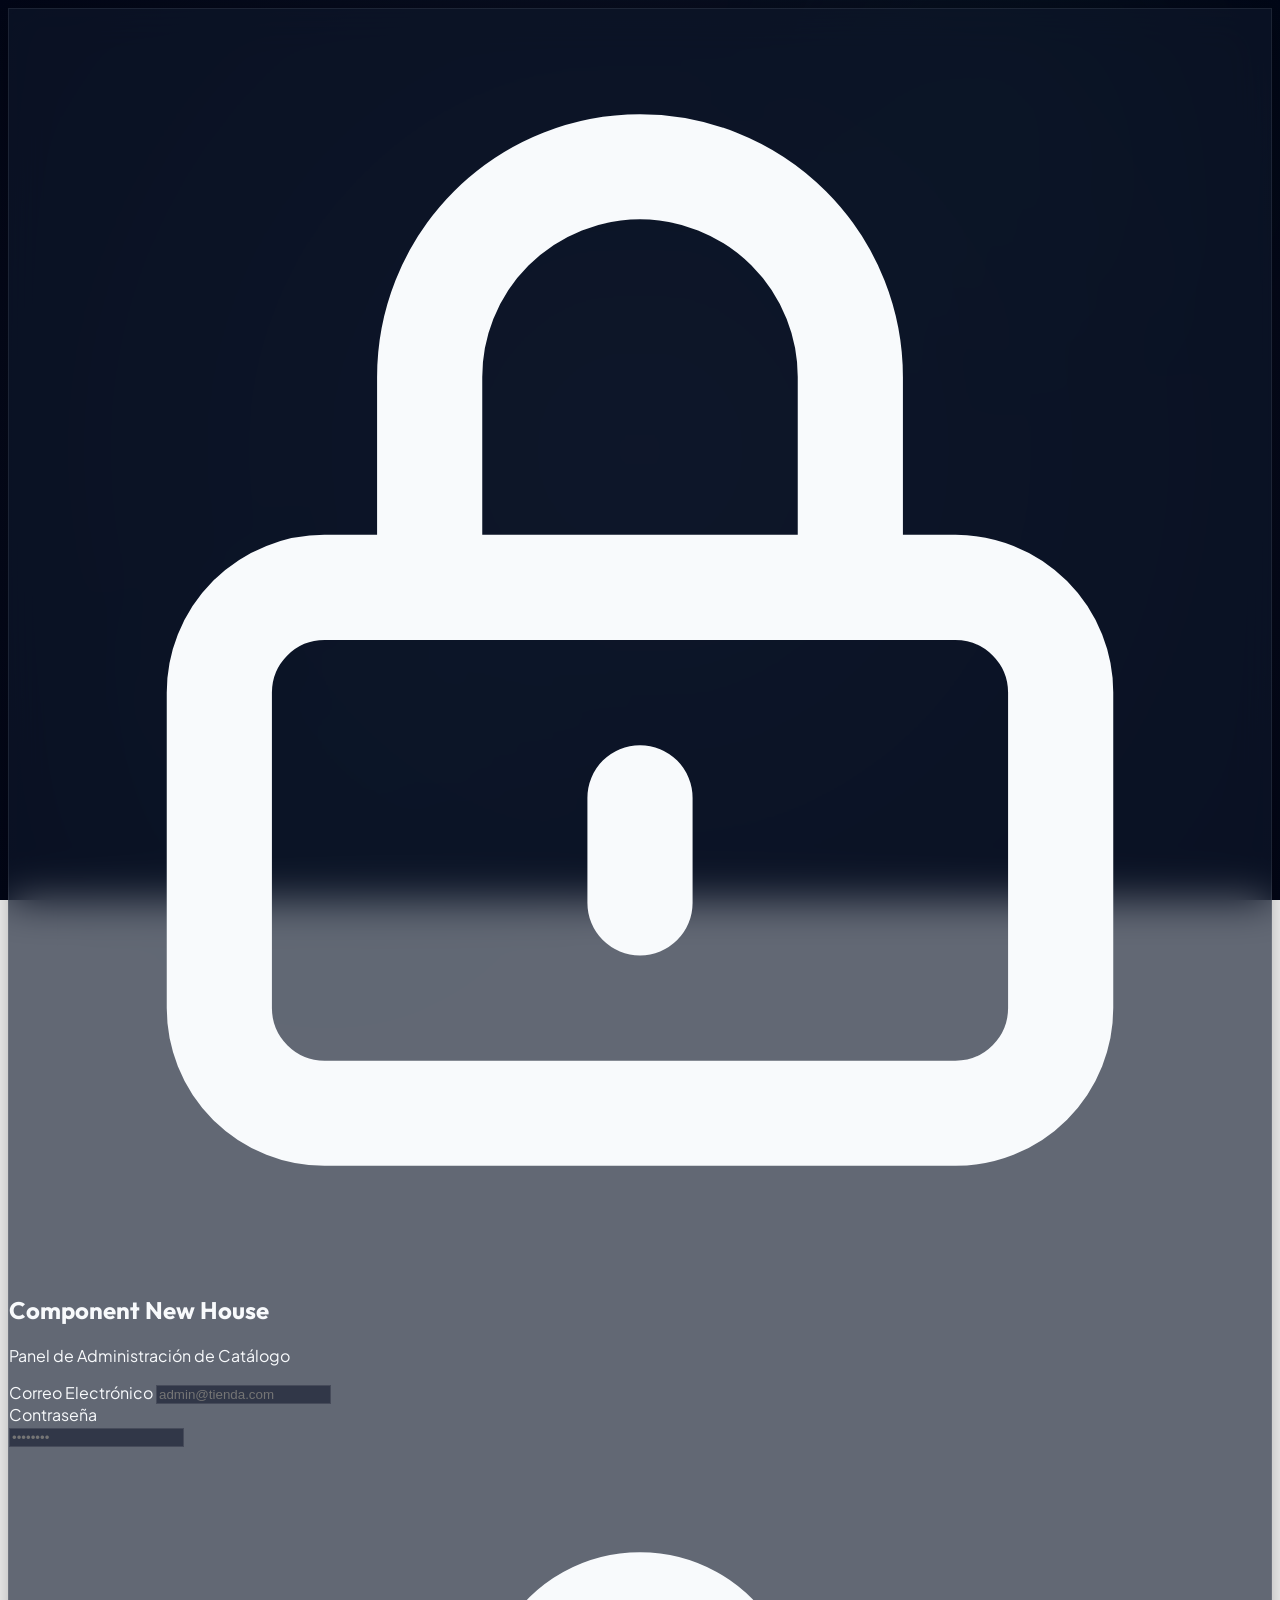
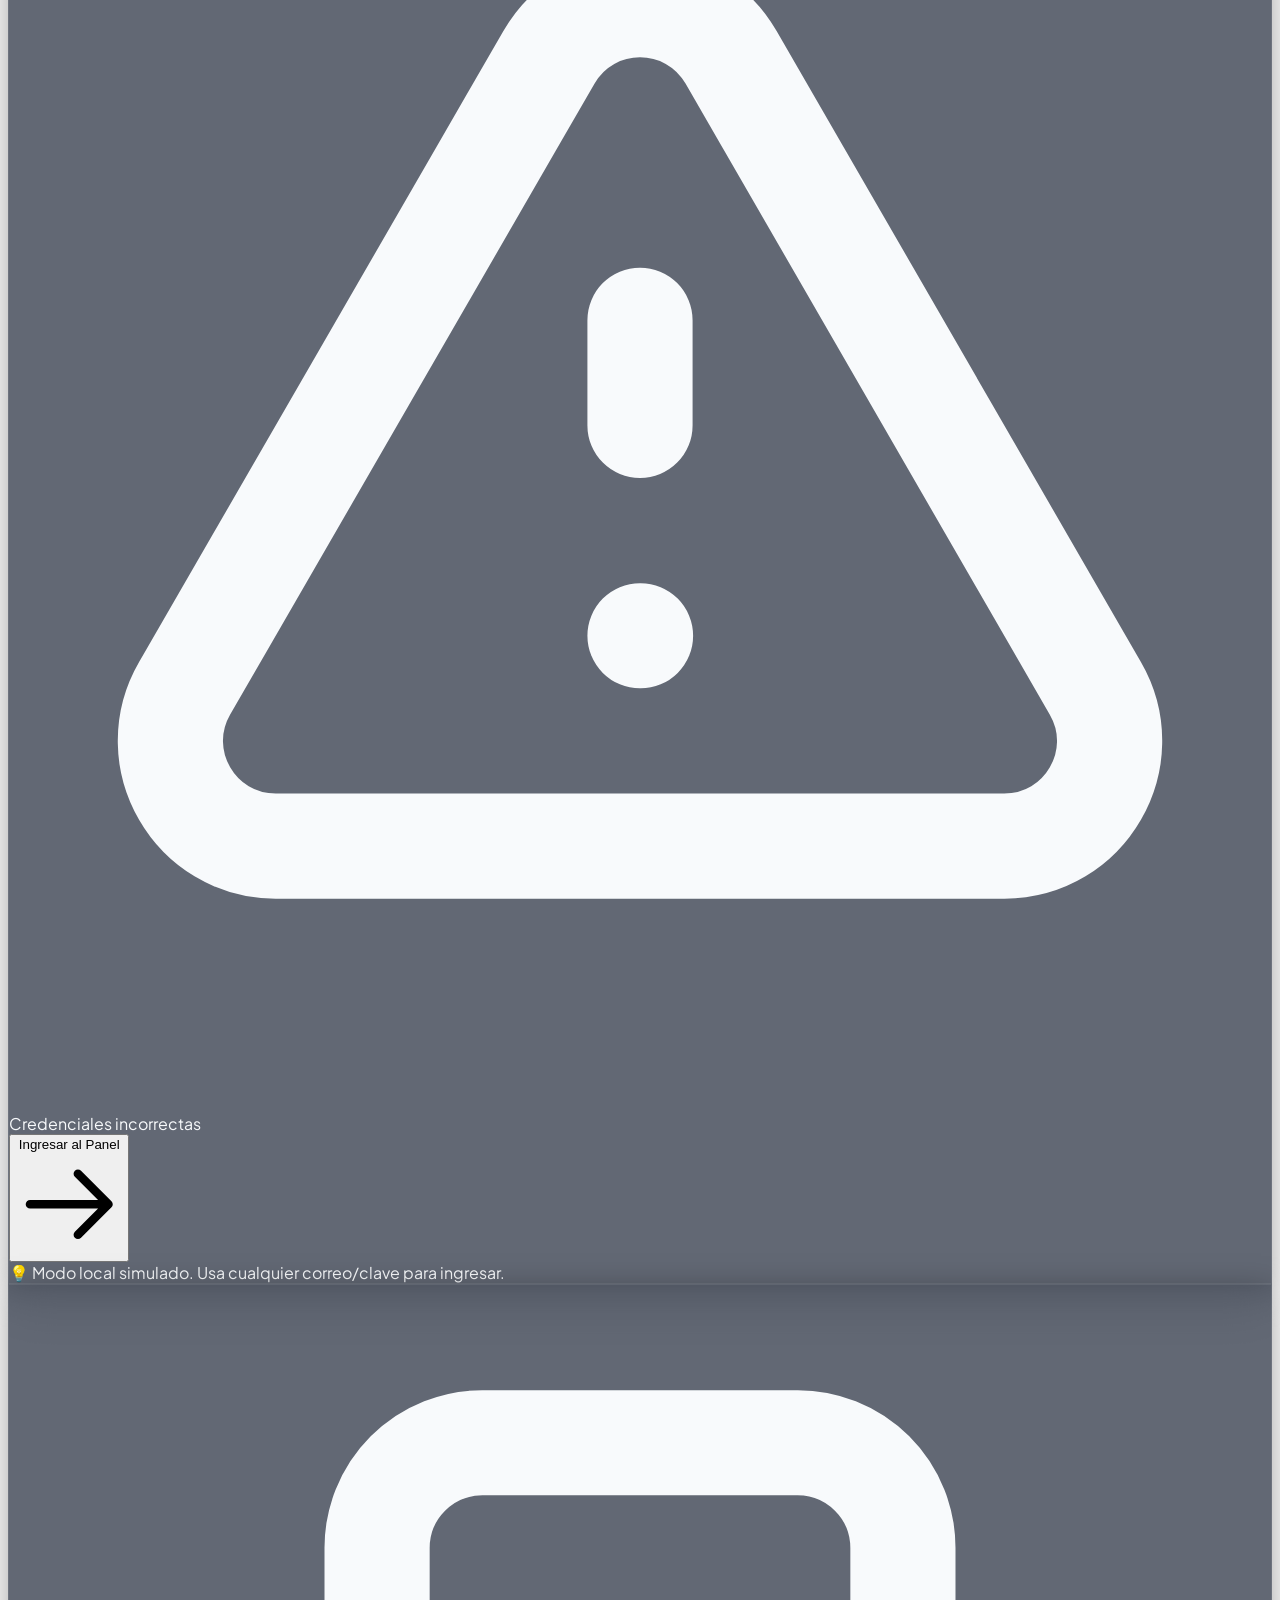
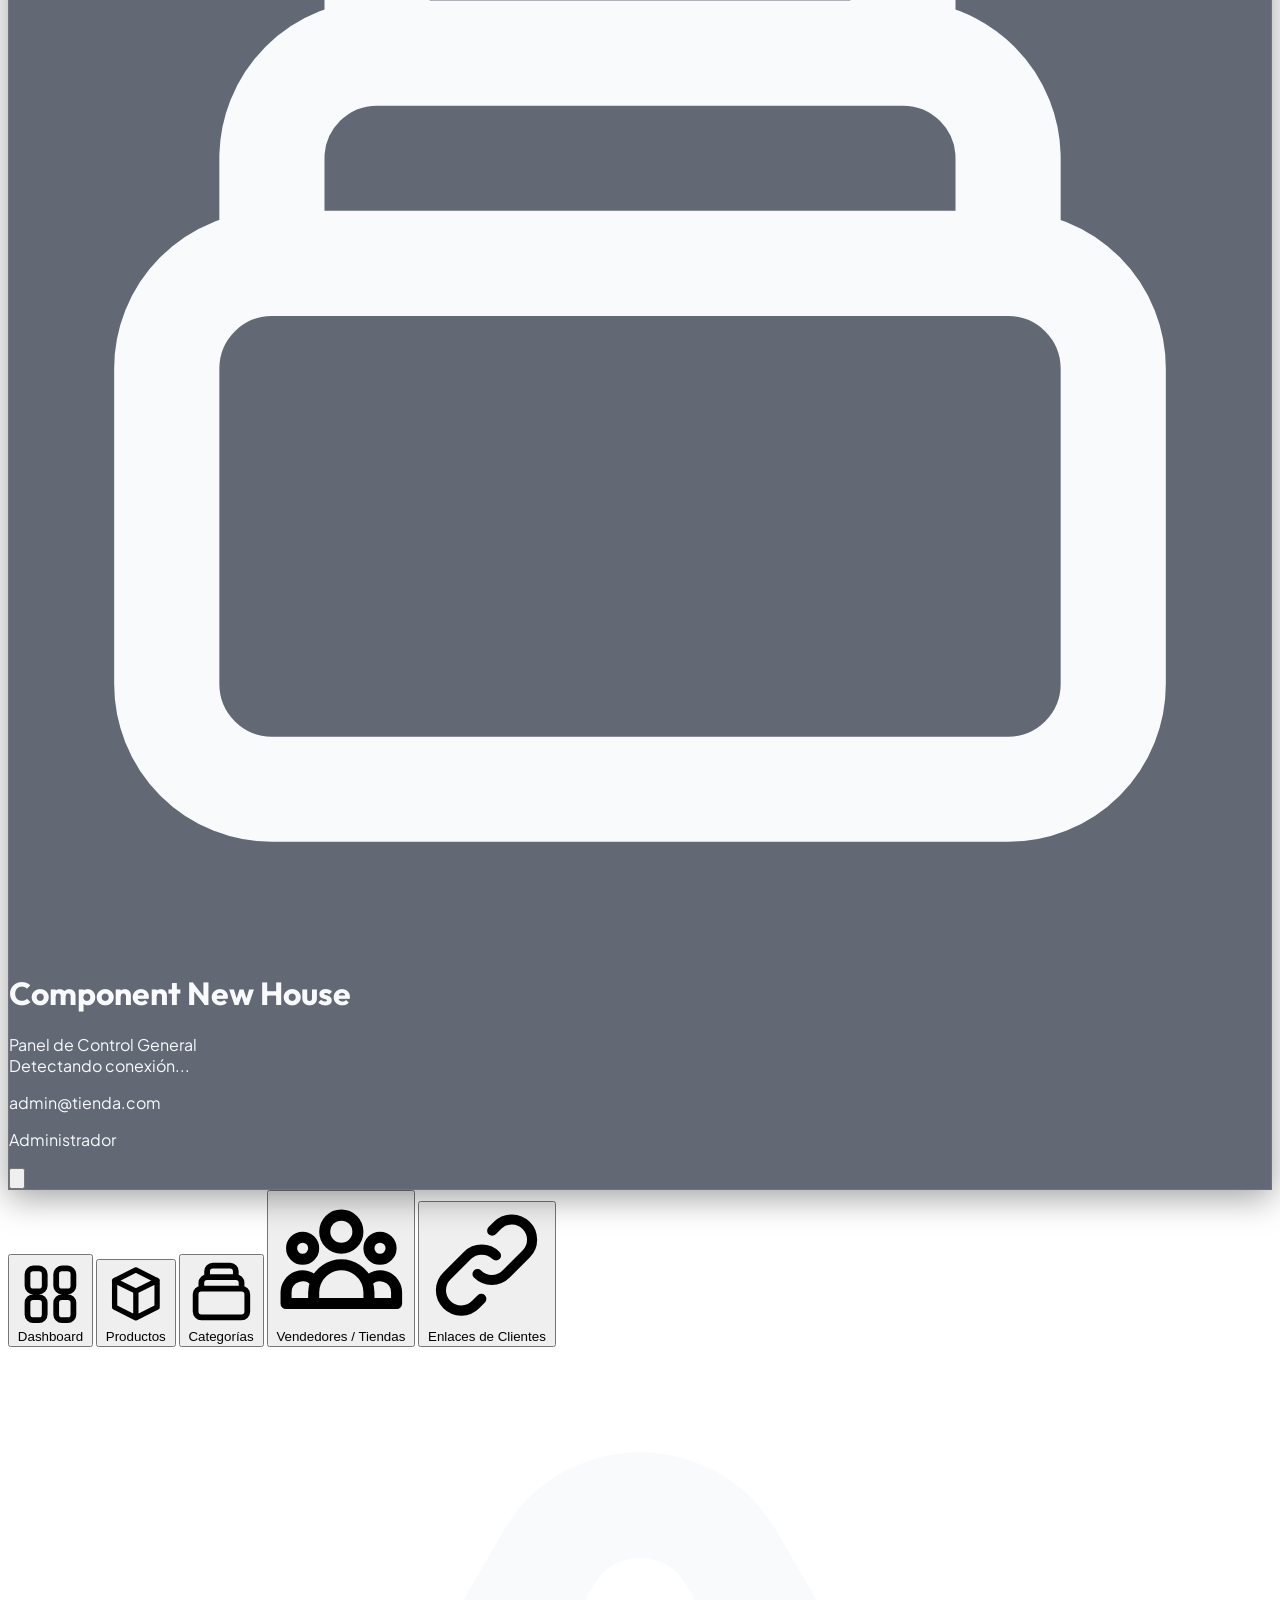
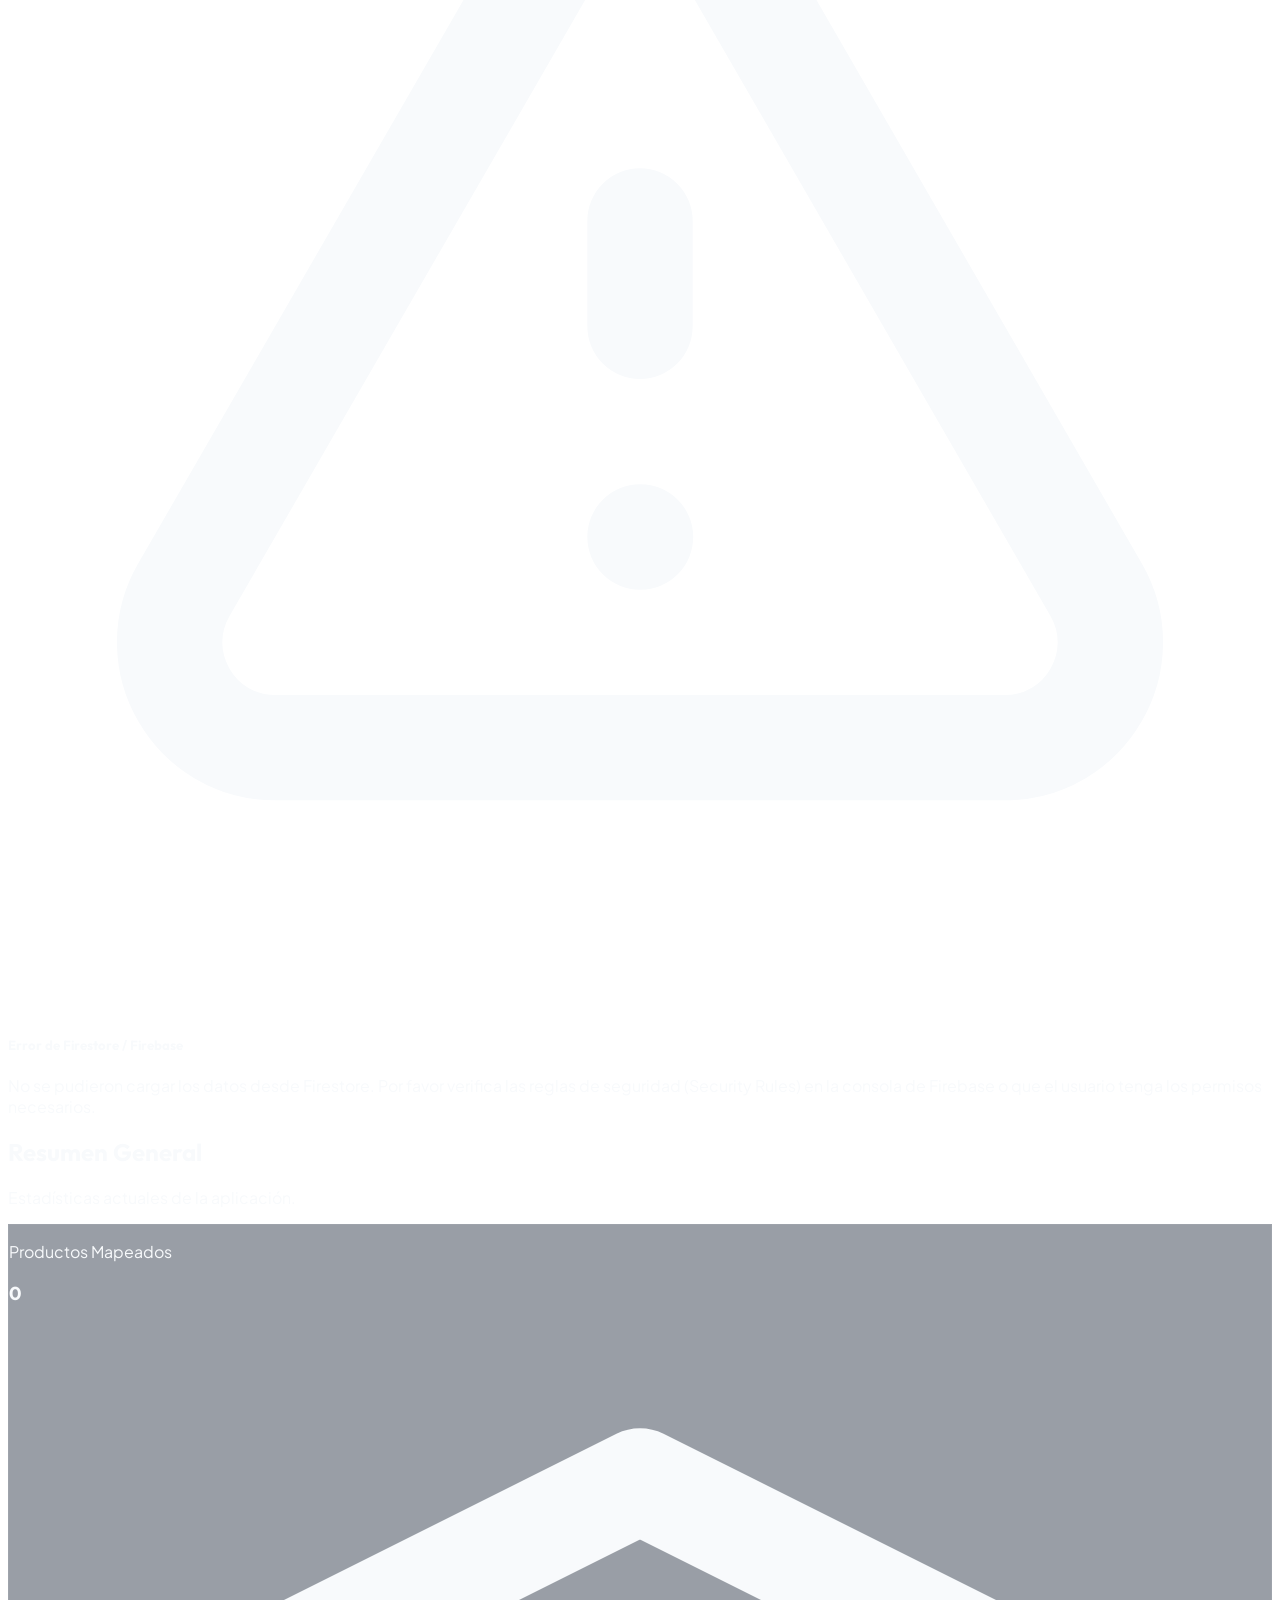
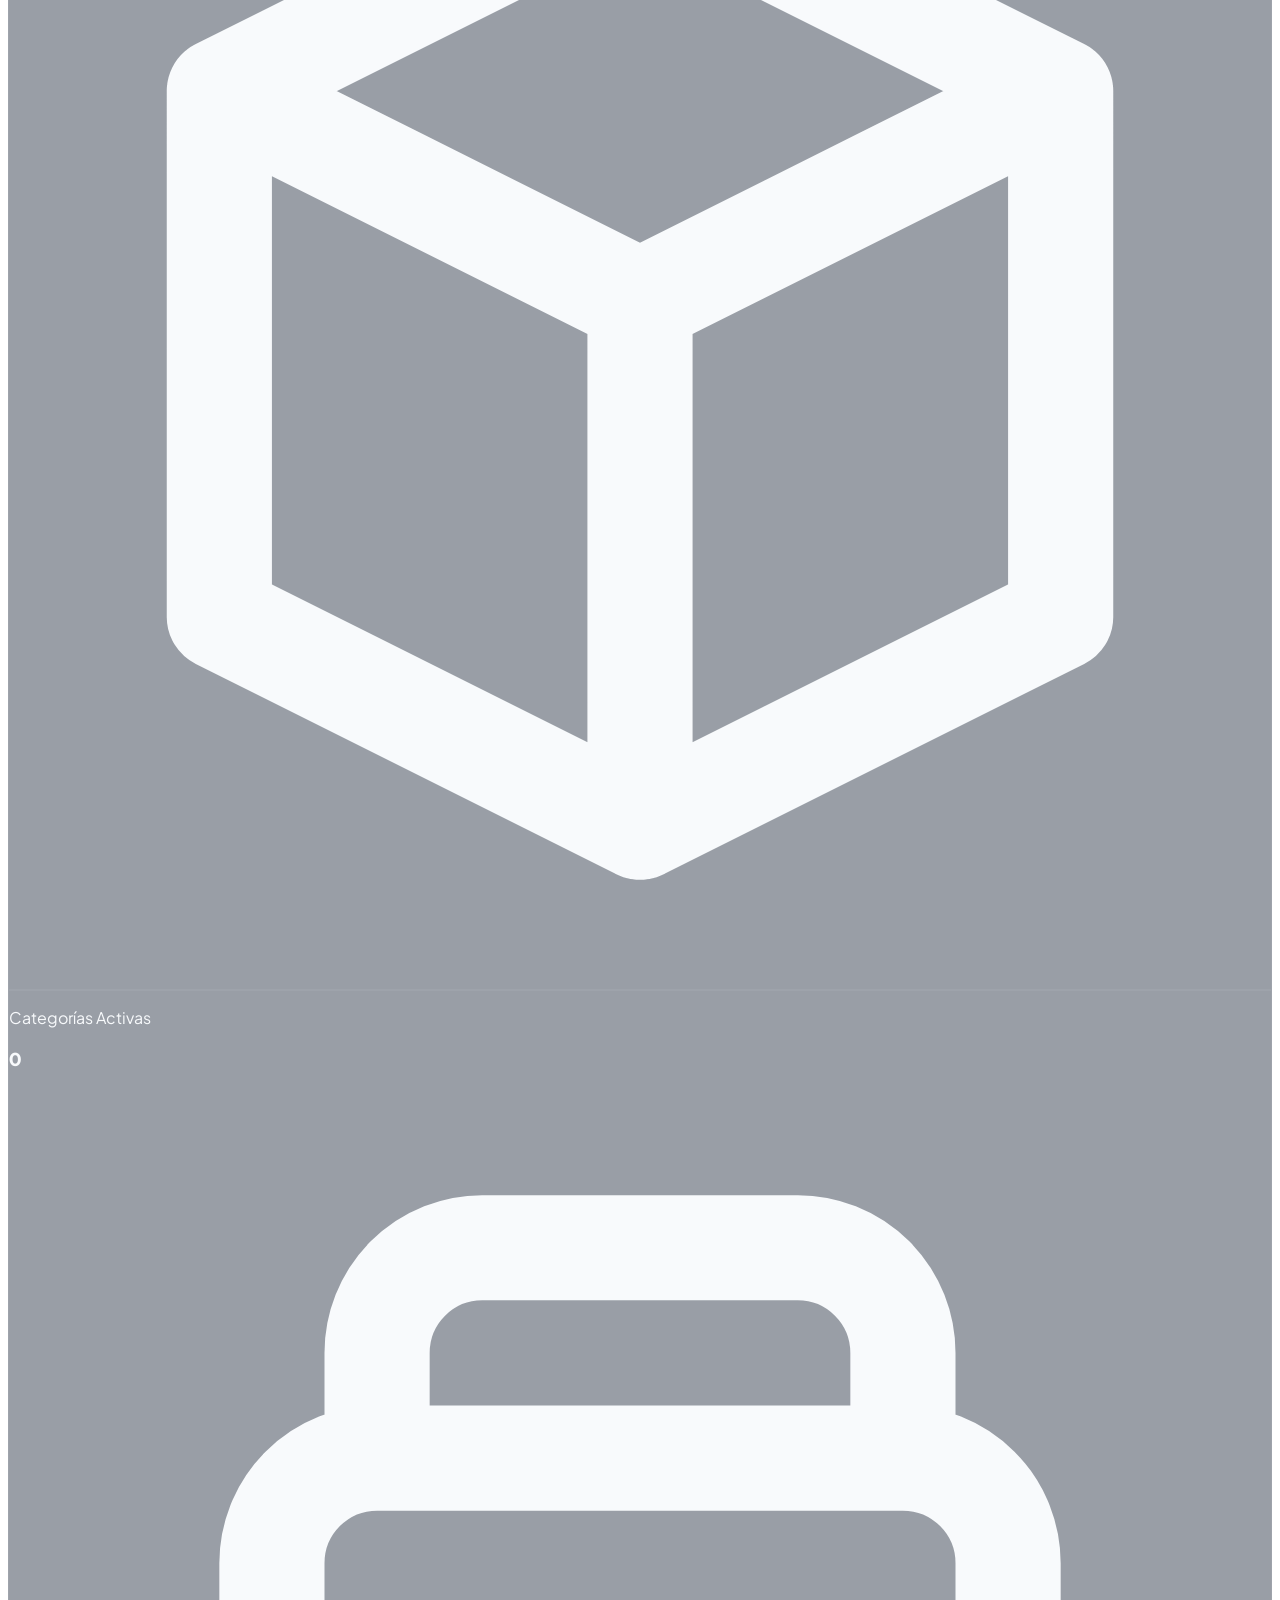
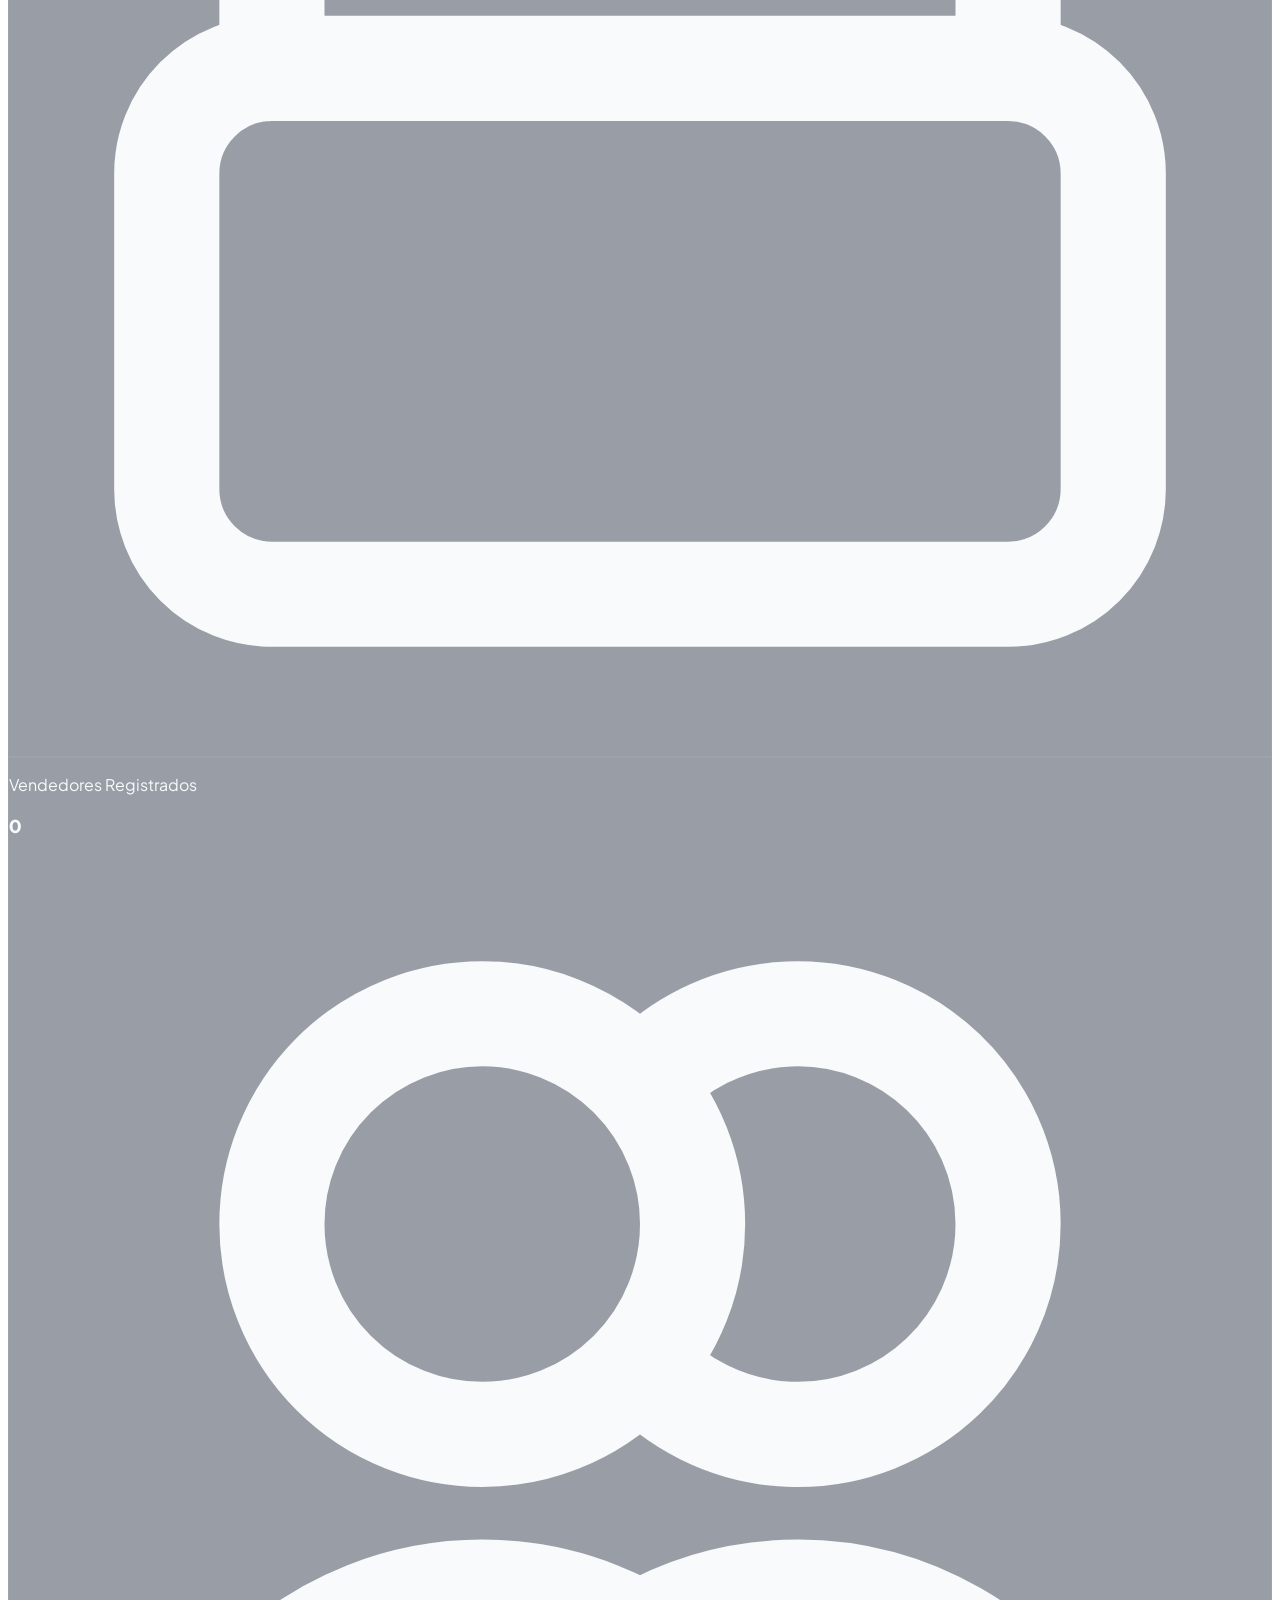
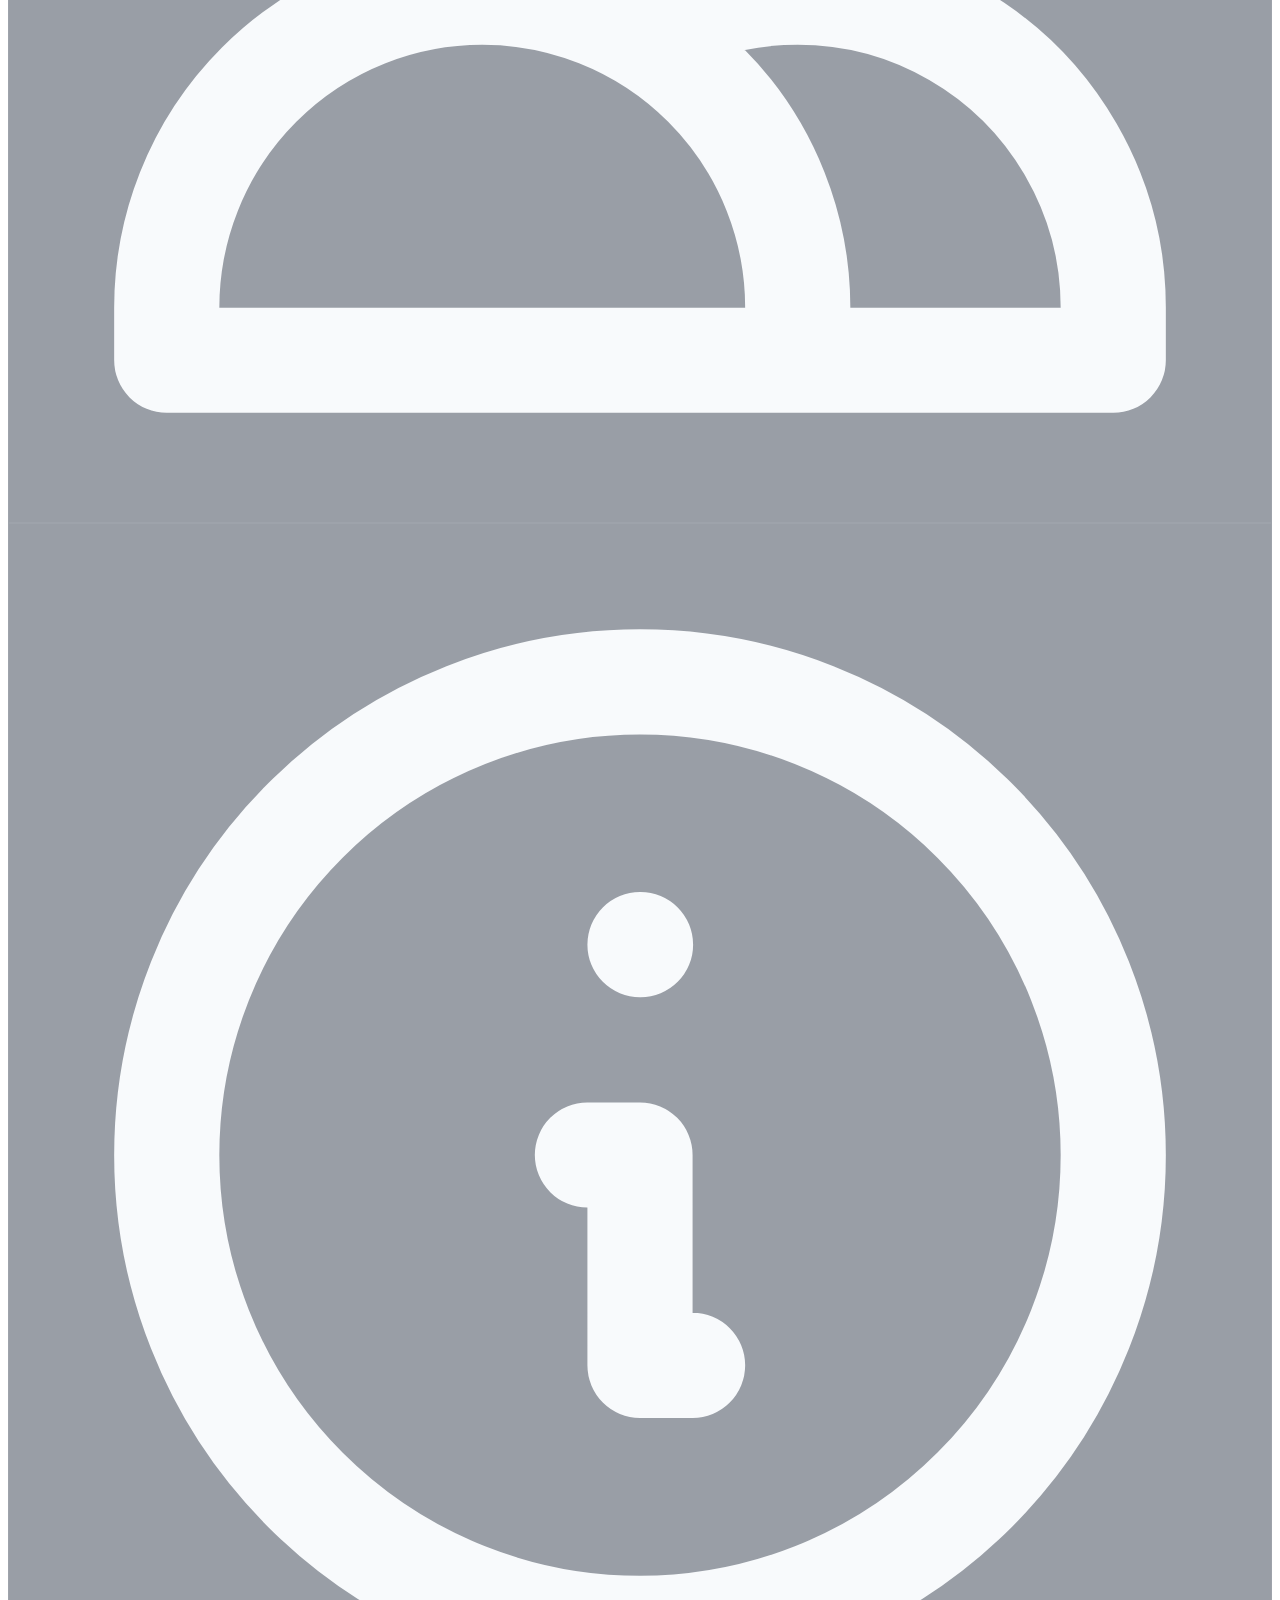
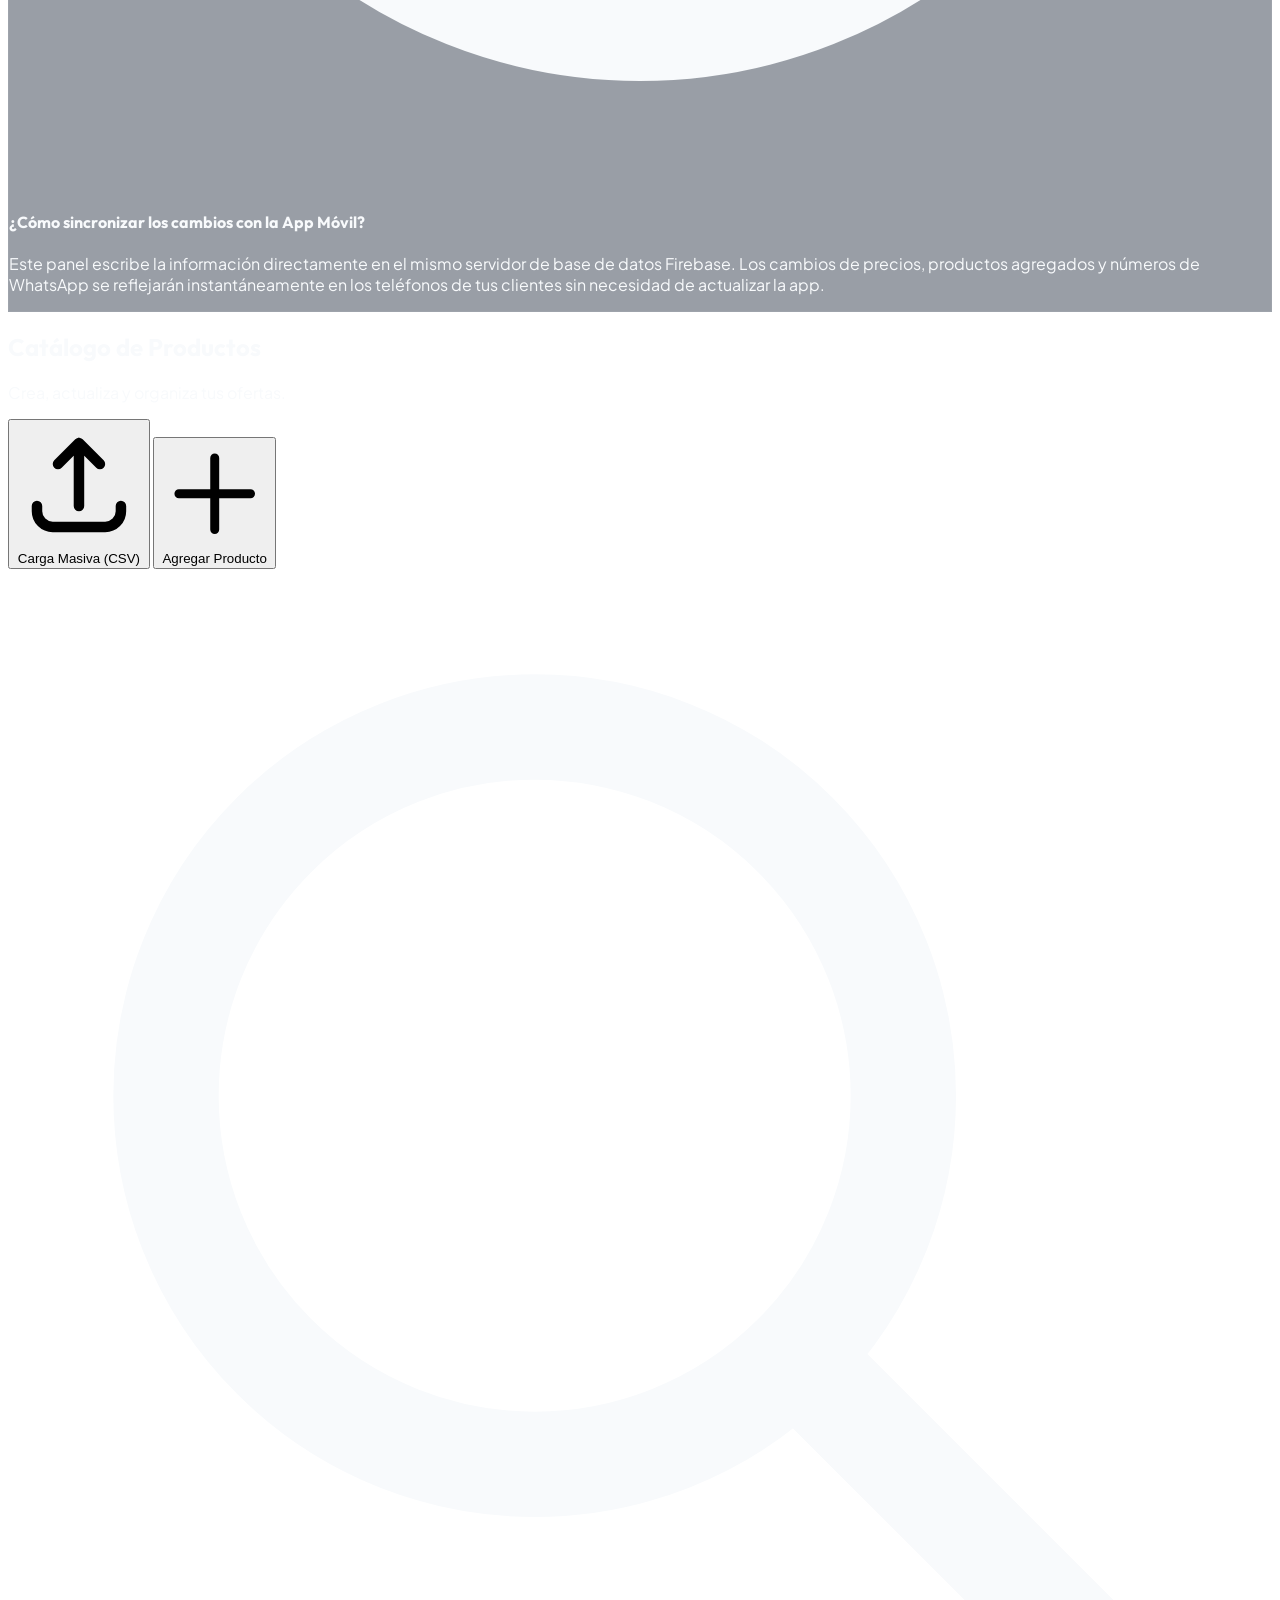
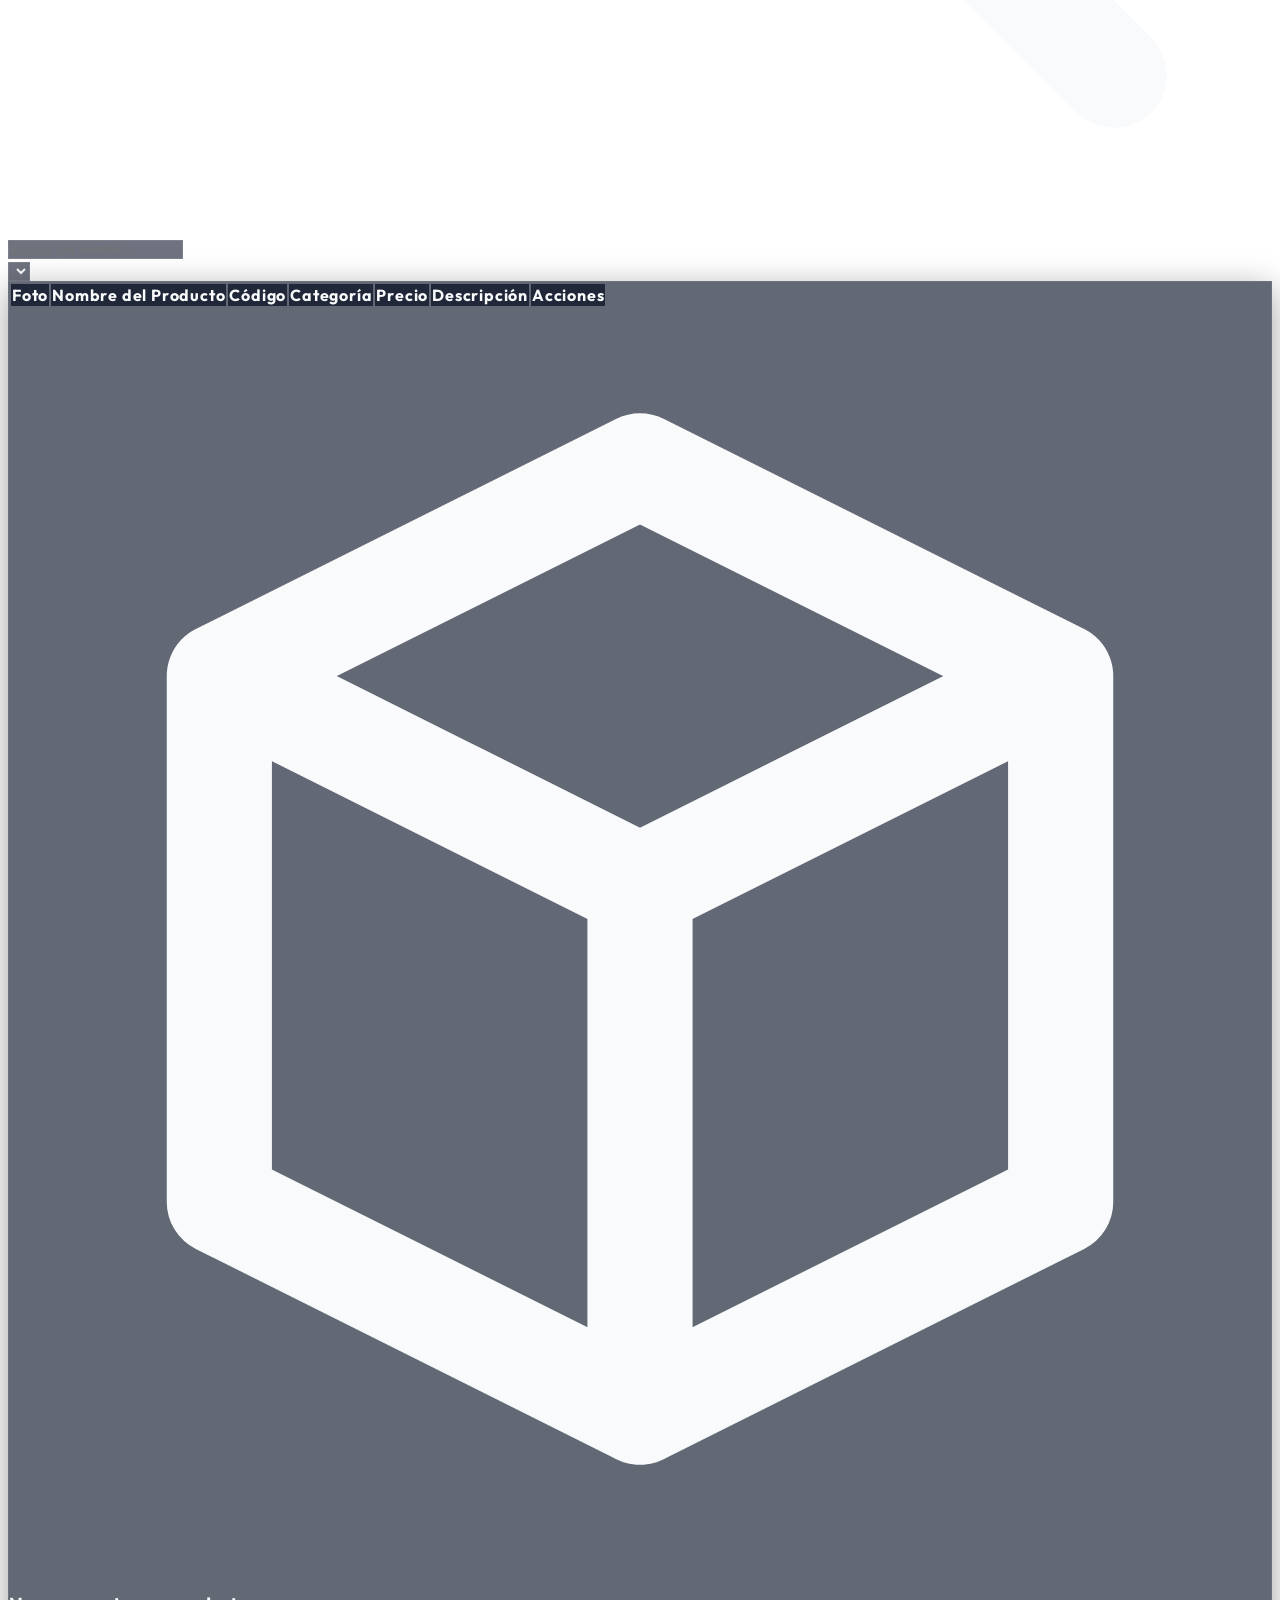
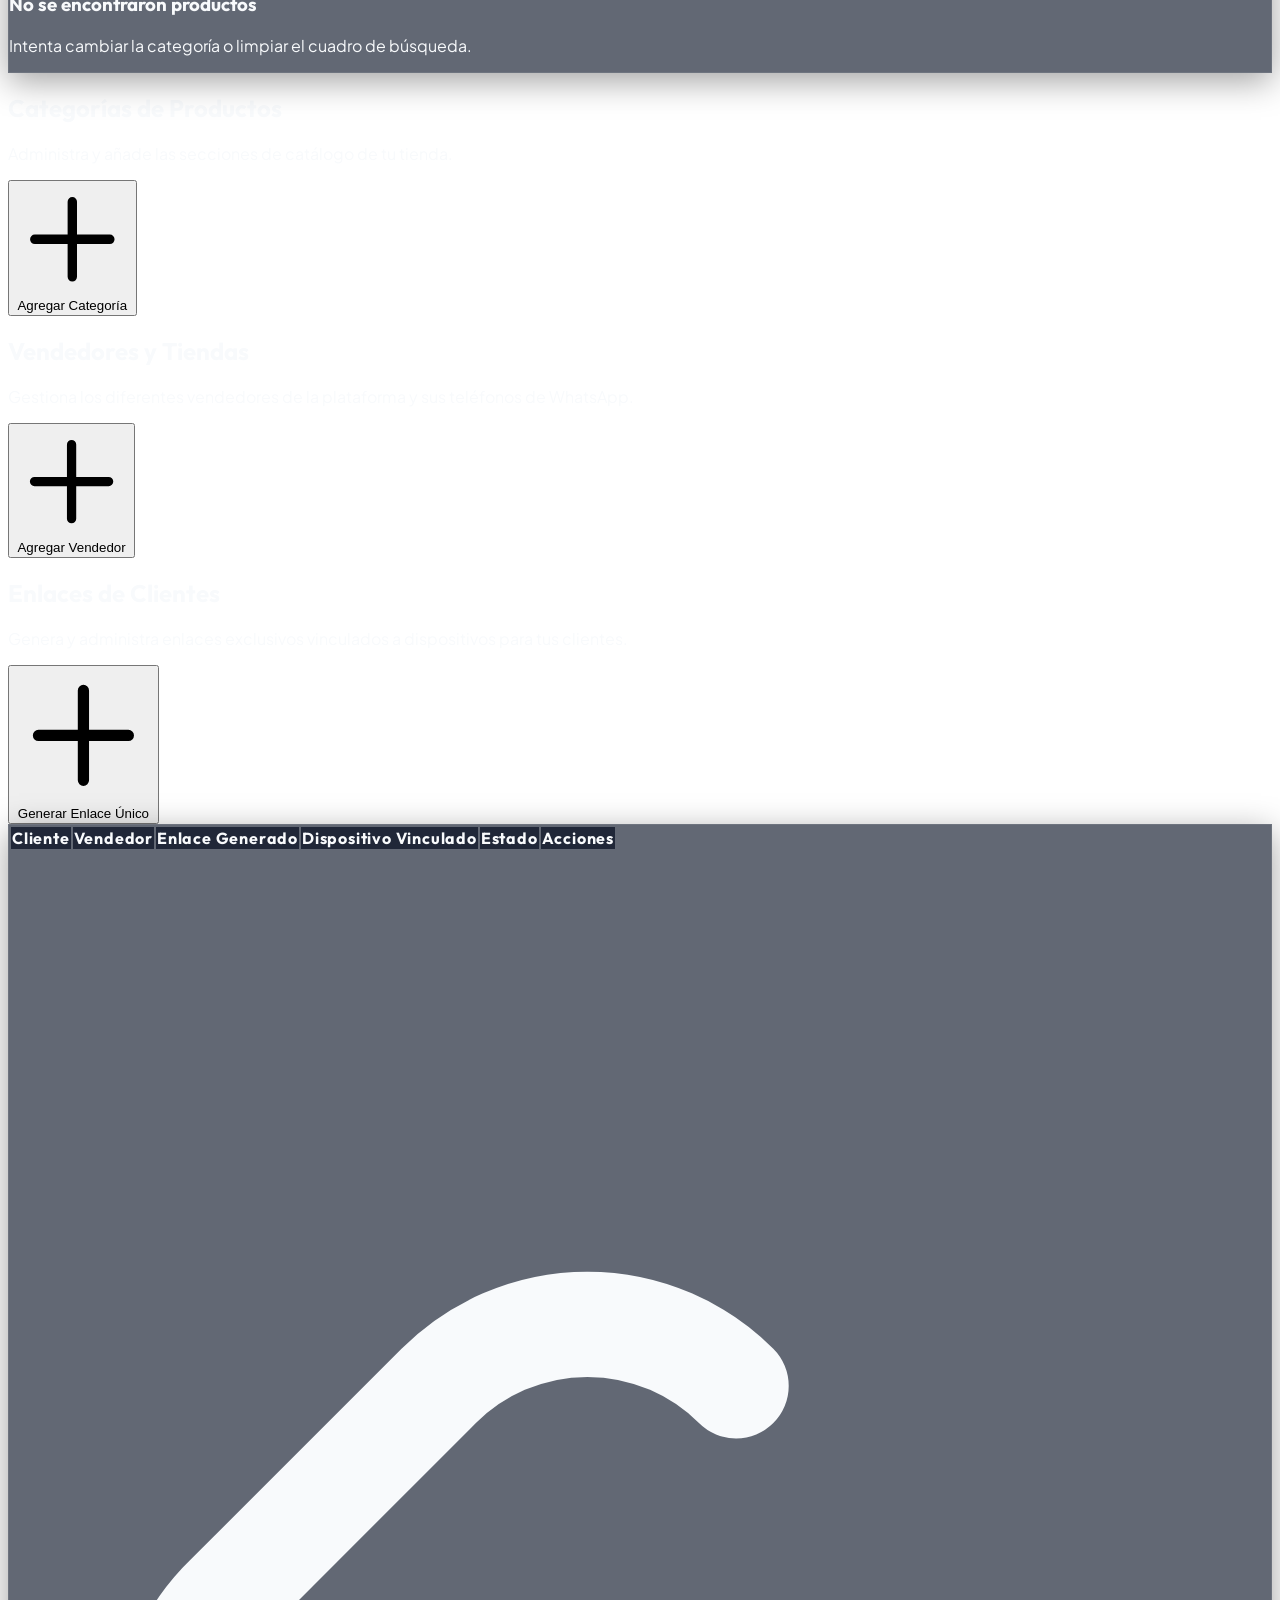
==== commit 7c60c015: "feat: implementar bloqueo de dispositivo en primer uso y generacion de enlaces de clientes en admin" ====
--- a/admin/index.html
+++ b/admin/index.html
@@ -197,6 +197,12 @@
           <svg class="h-5 w-5" fill="none" viewBox="0 0 24 24" stroke="currentColor"><path stroke-linecap="round" stroke-linejoin="round" stroke-width="2" d="M17 20h5v-2a3 3 0 00-5.356-1.857M17 20H7m10 0v-2c0-.656-.126-1.283-.356-1.857M7 20H2v-2a3 3 0 015.356-1.857M7 20v-2c0-.656.126-1.283.356-1.857m0 0a5.002 5.002 0 019.288 0M15 7a3 3 0 11-6 0 3 3 0 016 0zm6 3a2 2 0 11-4 0 2 2 0 014 0zM7 10a2 2 0 11-4 0 2 2 0 014 0z"/></svg>
           <span>Vendedores / Tiendas</span>
         </button>
+
+        <button id="nav-btn-tokens" class="w-full flex items-center gap-3 px-4 py-3 rounded-xl text-slate-300 hover:bg-white/5 hover:text-white transition-all text-sm font-medium">
+          <!-- Icono de Enlace / Link SVG -->
+          <svg class="h-5 w-5" fill="none" viewBox="0 0 24 24" stroke="currentColor"><path stroke-linecap="round" stroke-linejoin="round" stroke-width="2" d="M13.828 10.172a4 4 0 00-5.656 0l-4 4a4 4 0 105.656 5.656l1.102-1.101m-.758-4.899a4 4 0 005.656 0l4-4a4 4 0 00-5.656-5.656l-1.1 1.1"/></svg>
+          <span>Enlaces de Clientes</span>
+        </button>
       </aside>
 
       <!-- SECCIONES DE CONTENIDO -->
@@ -390,6 +396,51 @@
           </div>
         </section>
 
+        <!-- ==============================
+             🔗 SECTION E: CLIENT TOKENS MANAGEMENT
+             ============================== -->
+        <section id="section-tokens" class="hidden space-y-6">
+          <div class="flex flex-col sm:flex-row justify-between sm:items-center gap-4">
+            <div>
+              <h2 class="text-3xl font-bold text-white tracking-wide">Enlaces de Clientes</h2>
+              <p class="text-slate-400 text-sm mt-1">Genera y administra enlaces exclusivos vinculados a dispositivos para tus clientes.</p>
+            </div>
+            
+            <button id="add-token-btn" class="btn-premium px-5 py-3 bg-emerald-500 hover:bg-emerald-600 text-white font-bold text-sm rounded-xl flex items-center gap-2 shadow-lg shadow-emerald-500/20">
+              <svg class="h-5 w-5" fill="none" viewBox="0 0 24 24" stroke="currentColor" stroke-width="2"><path stroke-linecap="round" stroke-linejoin="round" d="M12 4v16m8-8H4"/></svg>
+              <span>Generar Enlace Único</span>
+            </button>
+          </div>
+
+          <!-- Tabla de Tokens -->
+          <div class="glass-container rounded-2xl overflow-hidden border border-white/5 shadow-xl">
+            <div class="overflow-x-auto">
+              <table class="w-full text-left border-collapse custom-table">
+                <thead>
+                  <tr class="text-slate-400 text-xs font-semibold uppercase">
+                    <th class="py-4 px-6">Cliente</th>
+                    <th class="py-4 px-6">Vendedor</th>
+                    <th class="py-4 px-6">Enlace Generado</th>
+                    <th class="py-4 px-6">Dispositivo Vinculado</th>
+                    <th class="py-4 px-6">Estado</th>
+                    <th class="py-4 px-6 text-center">Acciones</th>
+                  </tr>
+                </thead>
+                <tbody id="tokens-table-body">
+                  <!-- Carga dinámica de filas por JS -->
+                </tbody>
+              </table>
+            </div>
+            
+            <!-- Estado Vacío -->
+            <div id="no-tokens-view" class="hidden py-16 text-center space-y-4">
+              <svg class="h-12 w-12 text-slate-600 mx-auto" fill="none" viewBox="0 0 24 24" stroke="currentColor"><path stroke-linecap="round" stroke-linejoin="round" stroke-width="2" d="M13.828 10.172a4 4 0 00-5.656 0l-4 4a4 4 0 105.656 5.656l1.102-1.101" /></svg>
+              <h3 class="text-slate-300 font-bold">No hay enlaces de clientes generados</h3>
+              <p class="text-slate-500 text-xs">Comienza generando un nuevo enlace exclusivo para un cliente.</p>
+            </div>
+          </div>
+        </section>
+
       </main>
     </div>
 
@@ -616,6 +667,55 @@
           <button type="submit" class="btn-premium px-5 py-2.5 bg-emerald-500 text-white font-bold text-xs rounded-xl shadow-lg shadow-emerald-500/20 flex items-center gap-1">
             <svg class="h-4 w-4" fill="none" viewBox="0 0 24 24" stroke="currentColor" stroke-width="2"><path stroke-linecap="round" stroke-linejoin="round" d="M5 13l4 4L19 7"/></svg>
             <span>Guardar Vendedor</span>
+          </button>
+        </div>
+      </form>
+    </div>
+  </div>
+
+  <!-- ==========================================
+       🖼️ MODAL: GENERAR ENLACE ÚNICO (TOKEN)
+       ========================================== -->
+  <div id="token-modal" class="hidden fixed inset-0 z-50 flex items-center justify-center p-4 bg-slate-950/80 backdrop-blur-sm animate-fade-in">
+    <div class="glass-container w-full max-w-md rounded-2xl border border-white/10 shadow-2xl overflow-hidden animate-slide-up flex flex-col">
+      <div class="flex items-center justify-between px-6 py-4 border-b border-white/5">
+        <h3 class="text-lg font-bold text-white tracking-wide">Generar Enlace Único</h3>
+        <button id="close-token-modal-btn" class="p-1.5 hover:bg-white/5 hover:text-white rounded-lg text-slate-400 transition-all">
+          <svg class="h-5 w-5" fill="none" viewBox="0 0 24 24" stroke="currentColor" stroke-width="2"><path stroke-linecap="round" stroke-linejoin="round" d="M6 18L18 6M6 6l12 12"/></svg>
+        </button>
+      </div>
+
+      <form id="token-form" class="p-6 space-y-4">
+        <div>
+          <label class="block text-slate-300 text-xs font-semibold mb-1" for="token-client-name">Nombre del Cliente</label>
+          <input id="token-client-name" type="text" placeholder="Ej: Pablo Gómez" class="w-full glass-input py-2.5 px-3.5 rounded-xl text-sm" required>
+        </div>
+
+        <div>
+          <label class="block text-slate-300 text-xs font-semibold mb-1" for="token-seller-id">Asignar a Vendedor</label>
+          <select id="token-seller-id" class="w-full glass-input py-2.5 px-3.5 rounded-xl text-sm bg-slate-900 cursor-pointer" required>
+            <!-- Dinámico -->
+          </select>
+        </div>
+
+        <div id="generated-link-container" class="hidden bg-slate-900/40 border border-white/5 p-4 rounded-xl space-y-2">
+          <label class="block text-emerald-400 text-xs font-semibold">¡Enlace Generado Exitosamente!</label>
+          <div class="flex gap-2">
+            <input id="generated-link-input" type="text" readonly class="flex-1 glass-input py-1.5 px-3 rounded-lg text-xs" style="background: rgba(0,0,0,0.4)">
+            <button type="button" id="copy-link-btn" class="px-3 py-1.5 bg-emerald-500 hover:bg-emerald-600 text-white text-xs font-bold rounded-lg transition-all">
+              Copiar
+            </button>
+          </div>
+        </div>
+
+        <div class="flex justify-end gap-3 pt-4 border-t border-white/5">
+          <button type="button" id="cancel-token-modal-btn" class="px-5 py-2.5 bg-slate-800/60 hover:bg-slate-700/60 text-slate-300 font-semibold text-xs rounded-xl">
+            Cerrar
+          </button>
+          
+          <button type="submit" id="submit-token-btn" class="btn-premium px-5 py-2.5 bg-emerald-500 text-white font-bold text-xs rounded-xl shadow-lg shadow-emerald-500/20 flex items-center gap-1">
+            <svg class="h-4 w-4" fill="none" viewBox="0 0 24 24" stroke="currentColor" stroke-width="2"><path stroke-linecap="round" stroke-linejoin="round" d="M5 13l4 4L19 7"/></svg>
+            <span>Generar Enlace</span>
           </button>
         </div>
       </form>
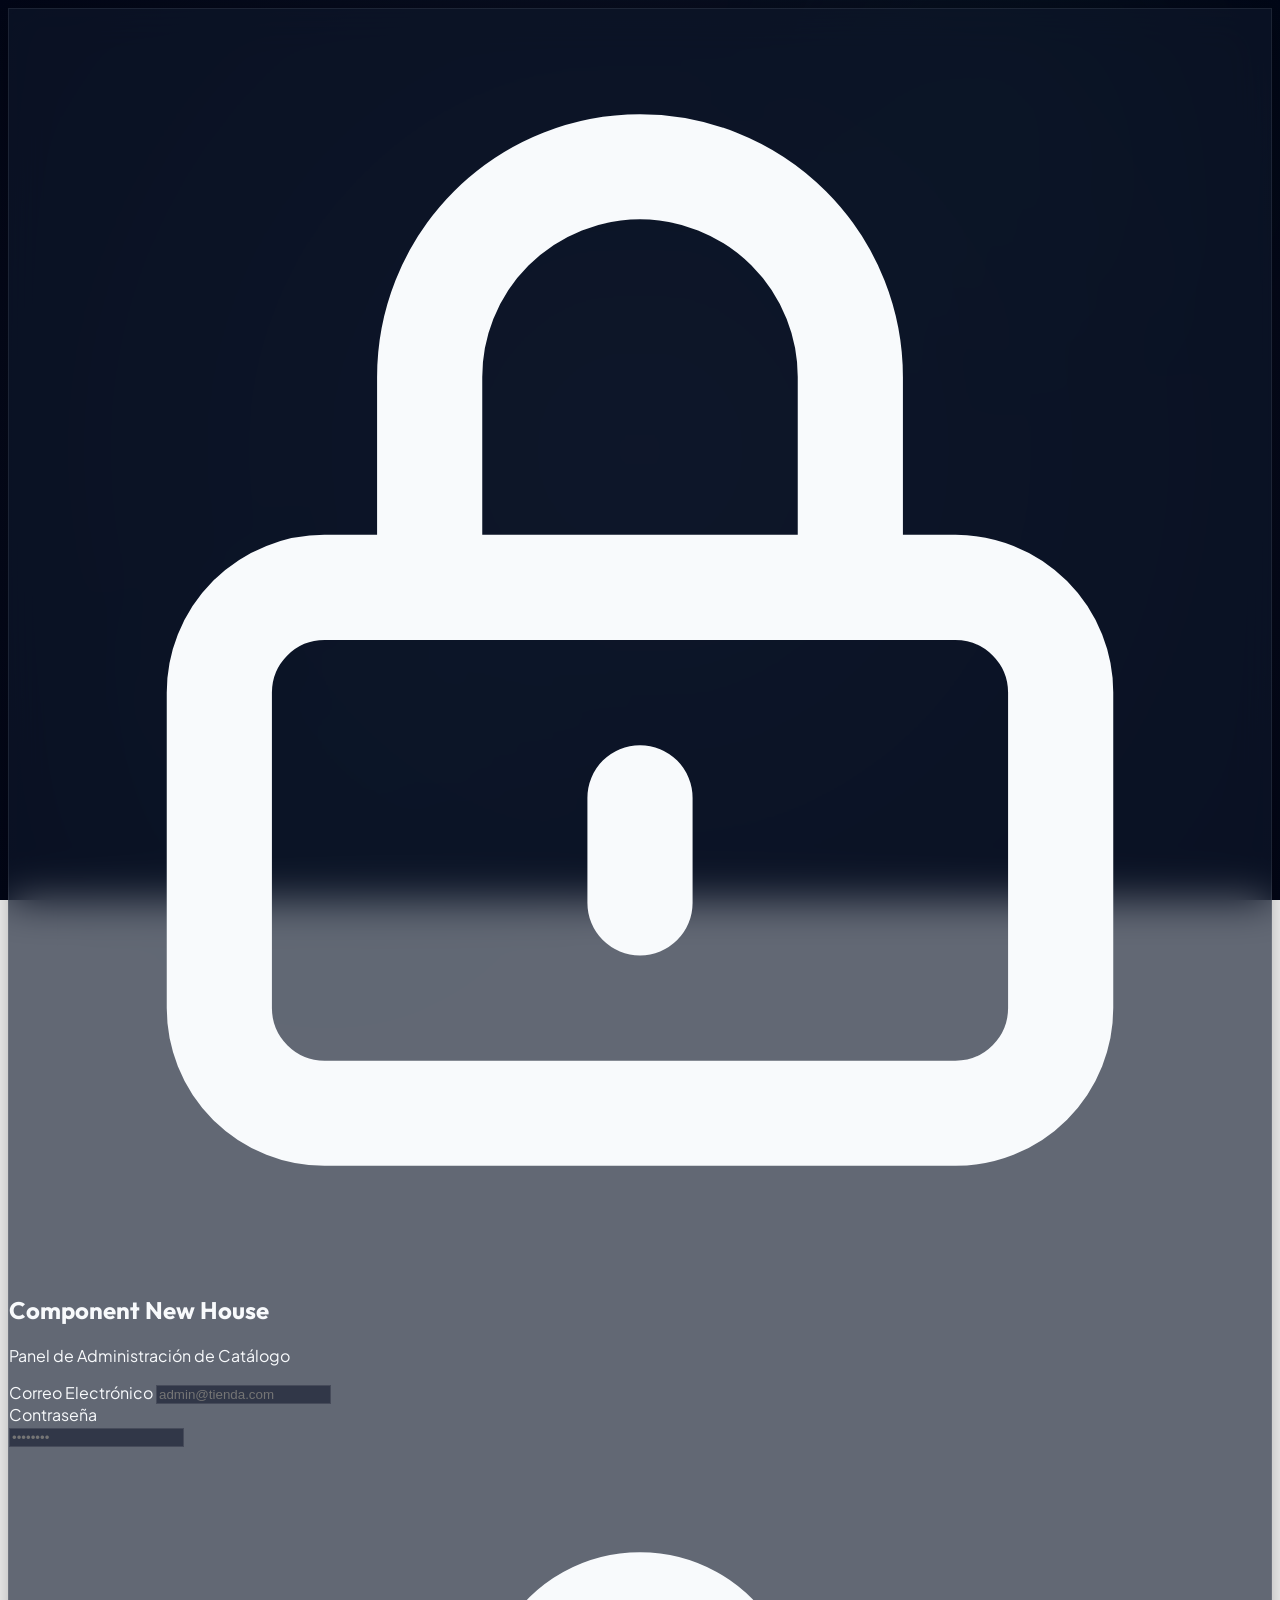
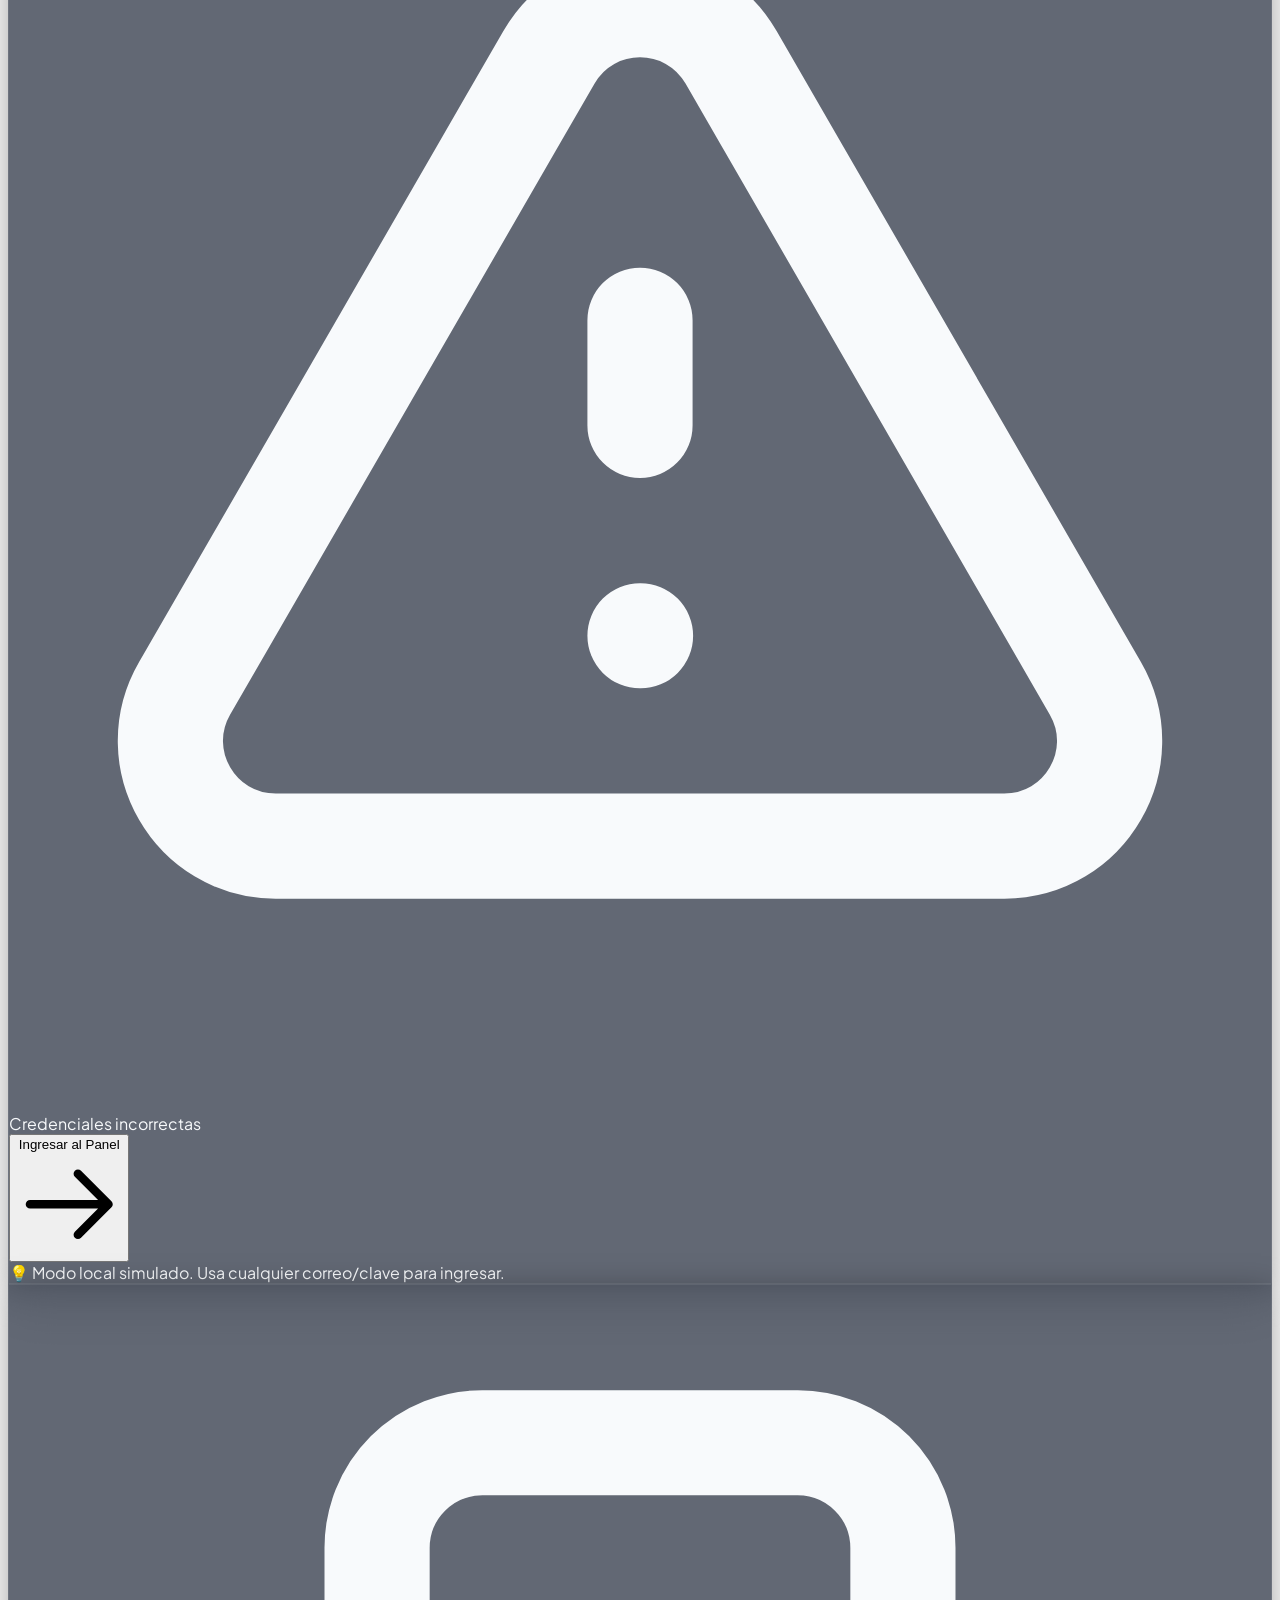
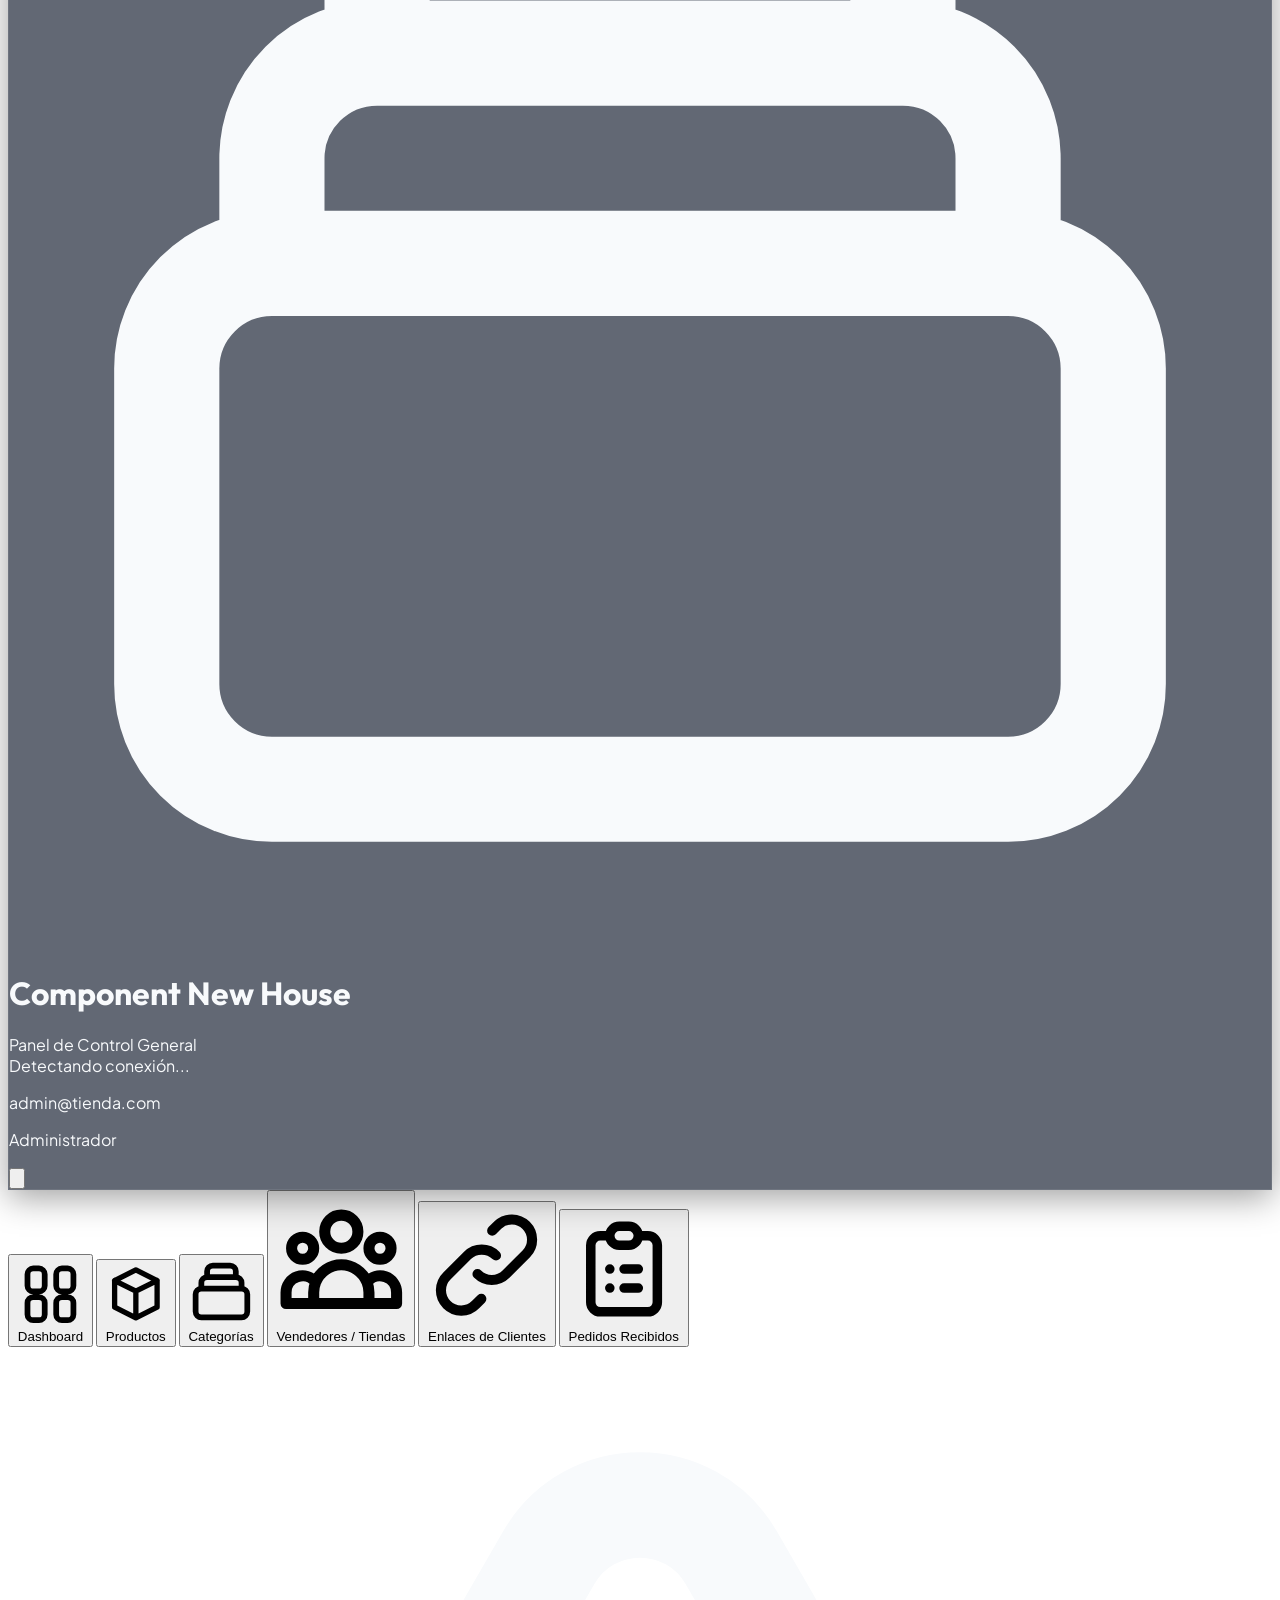
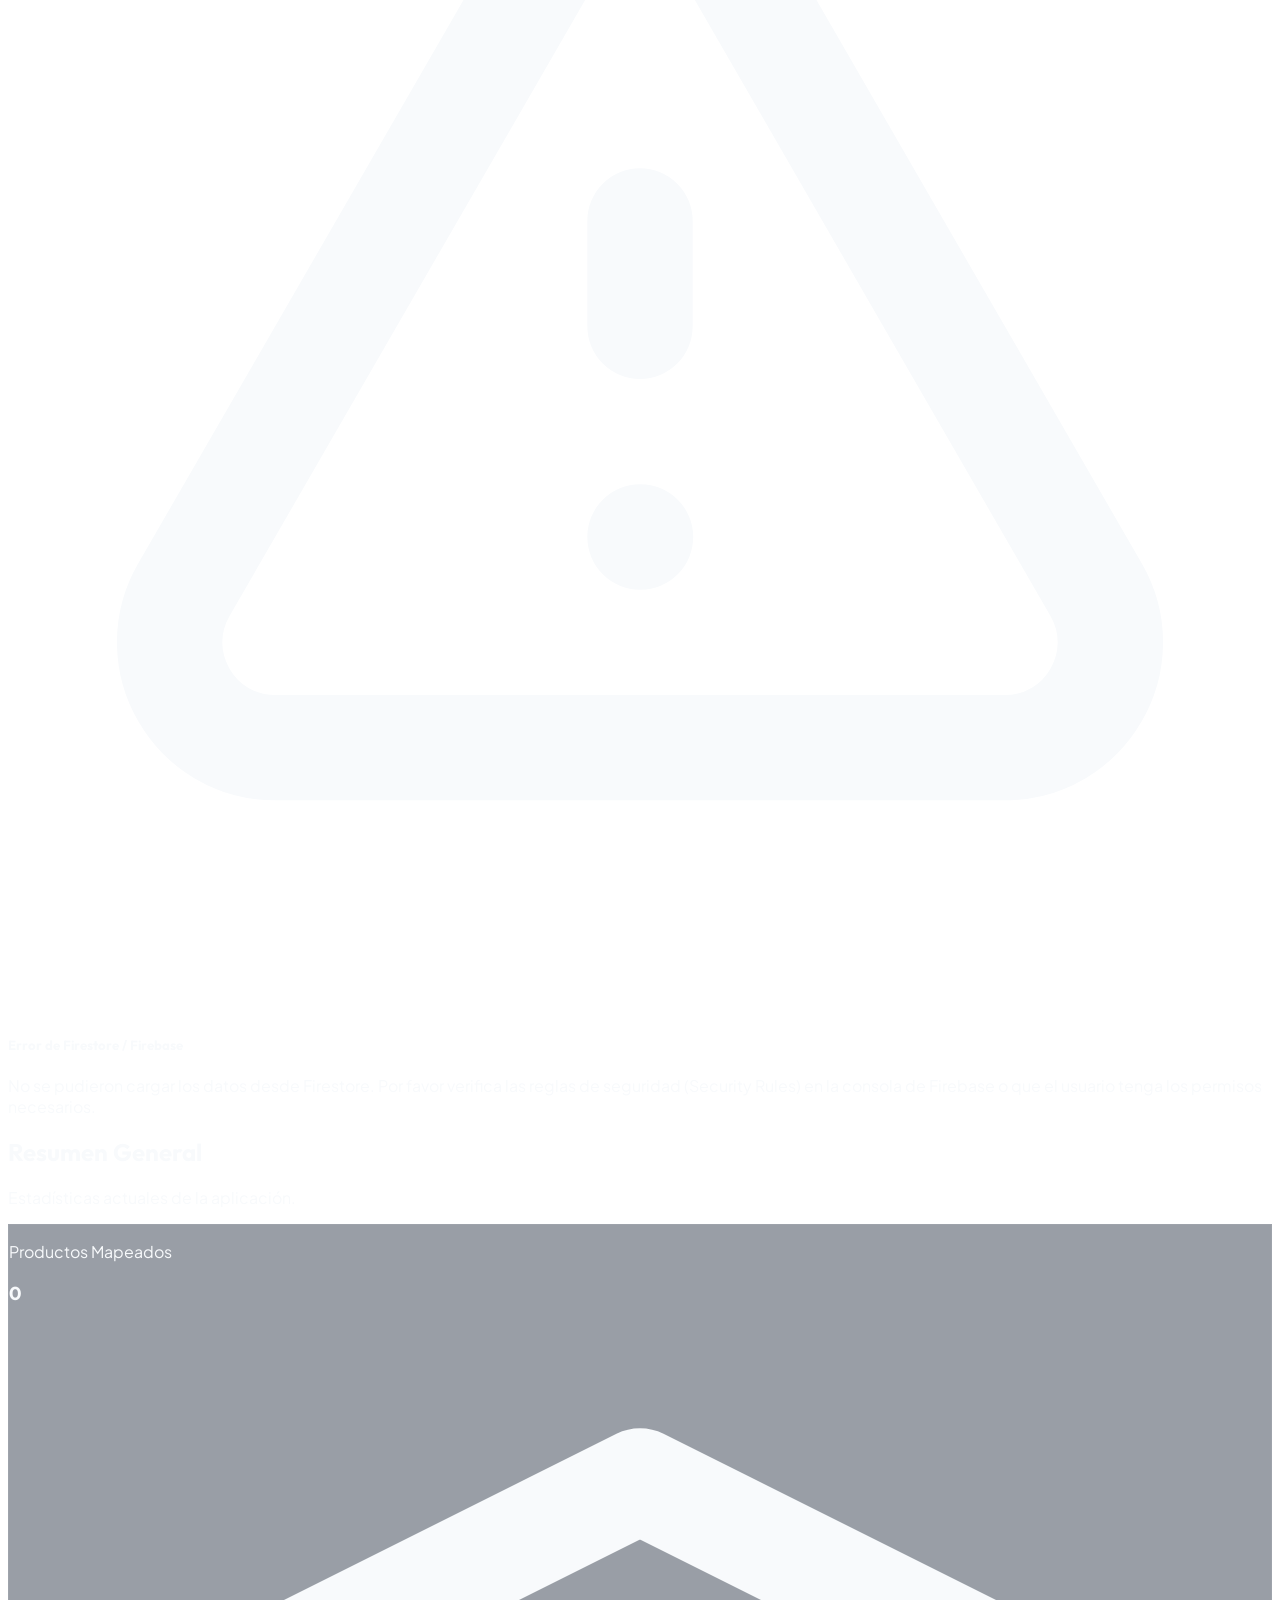
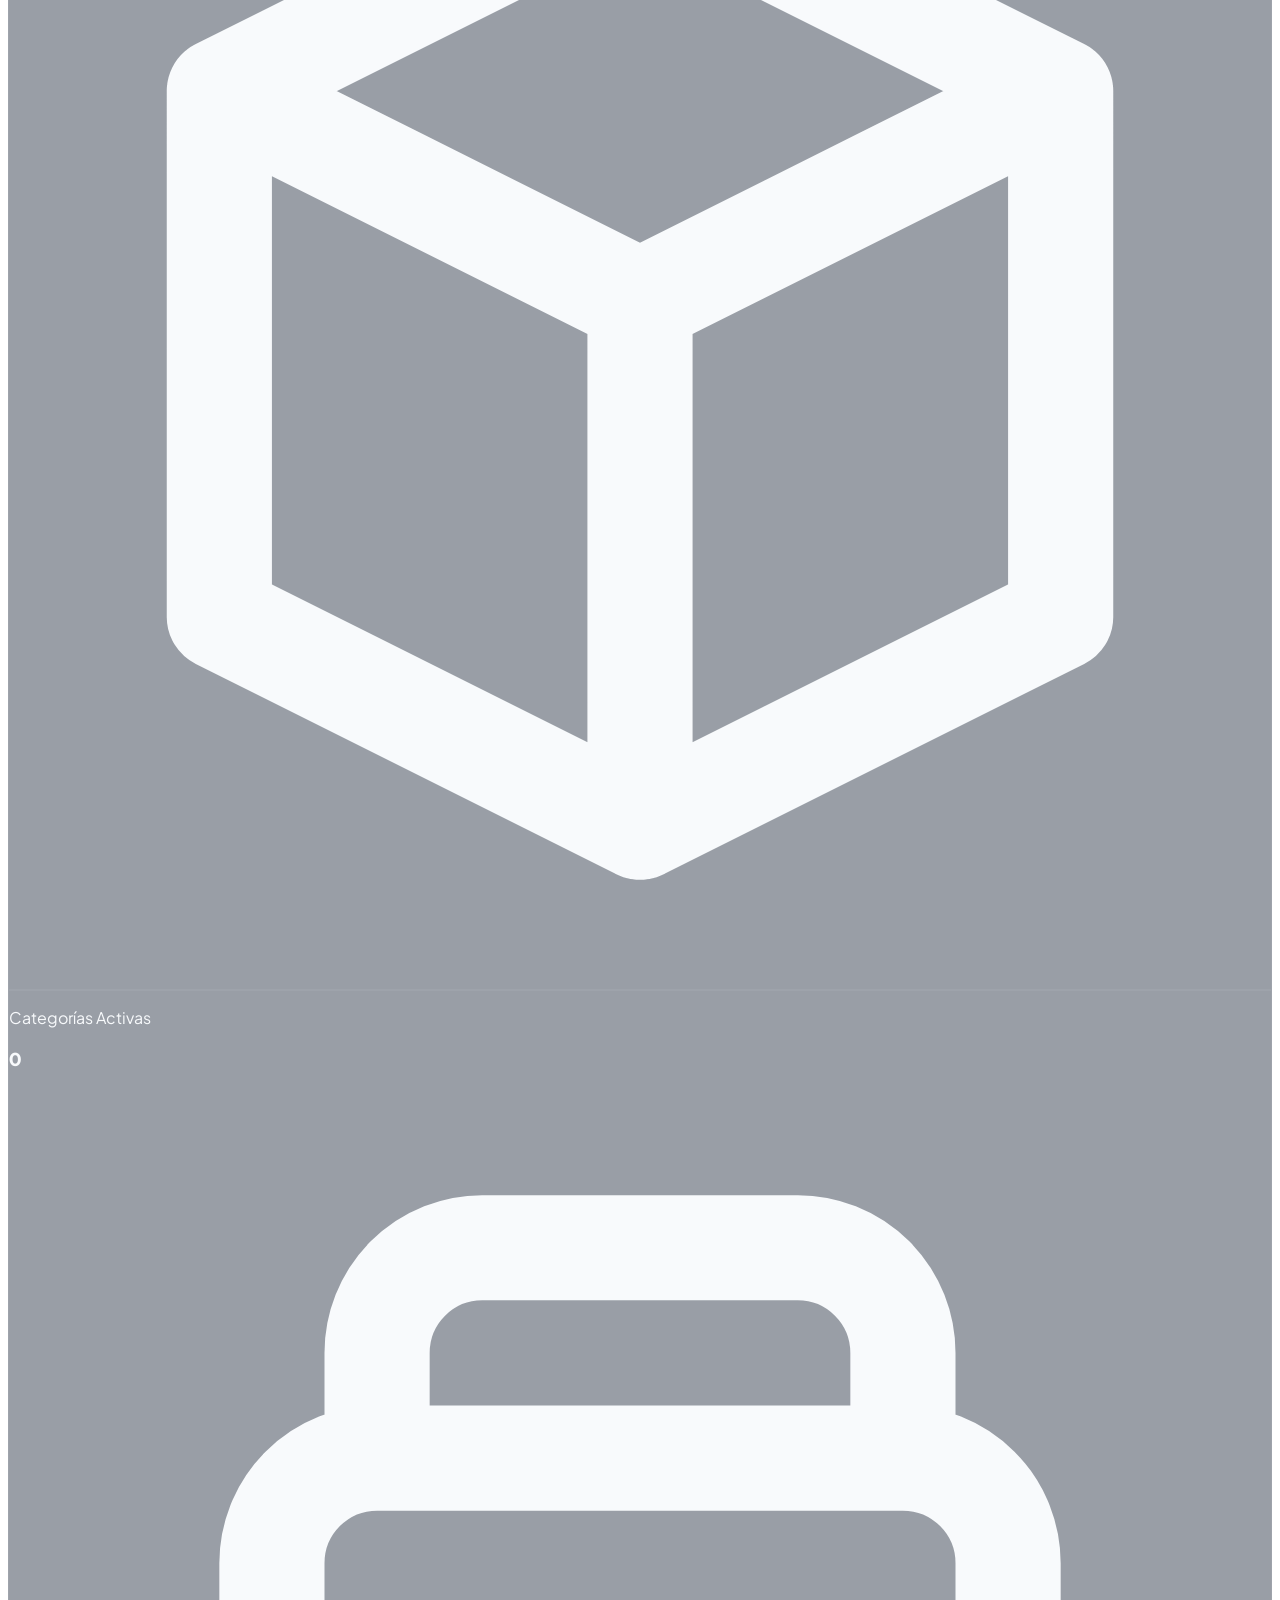
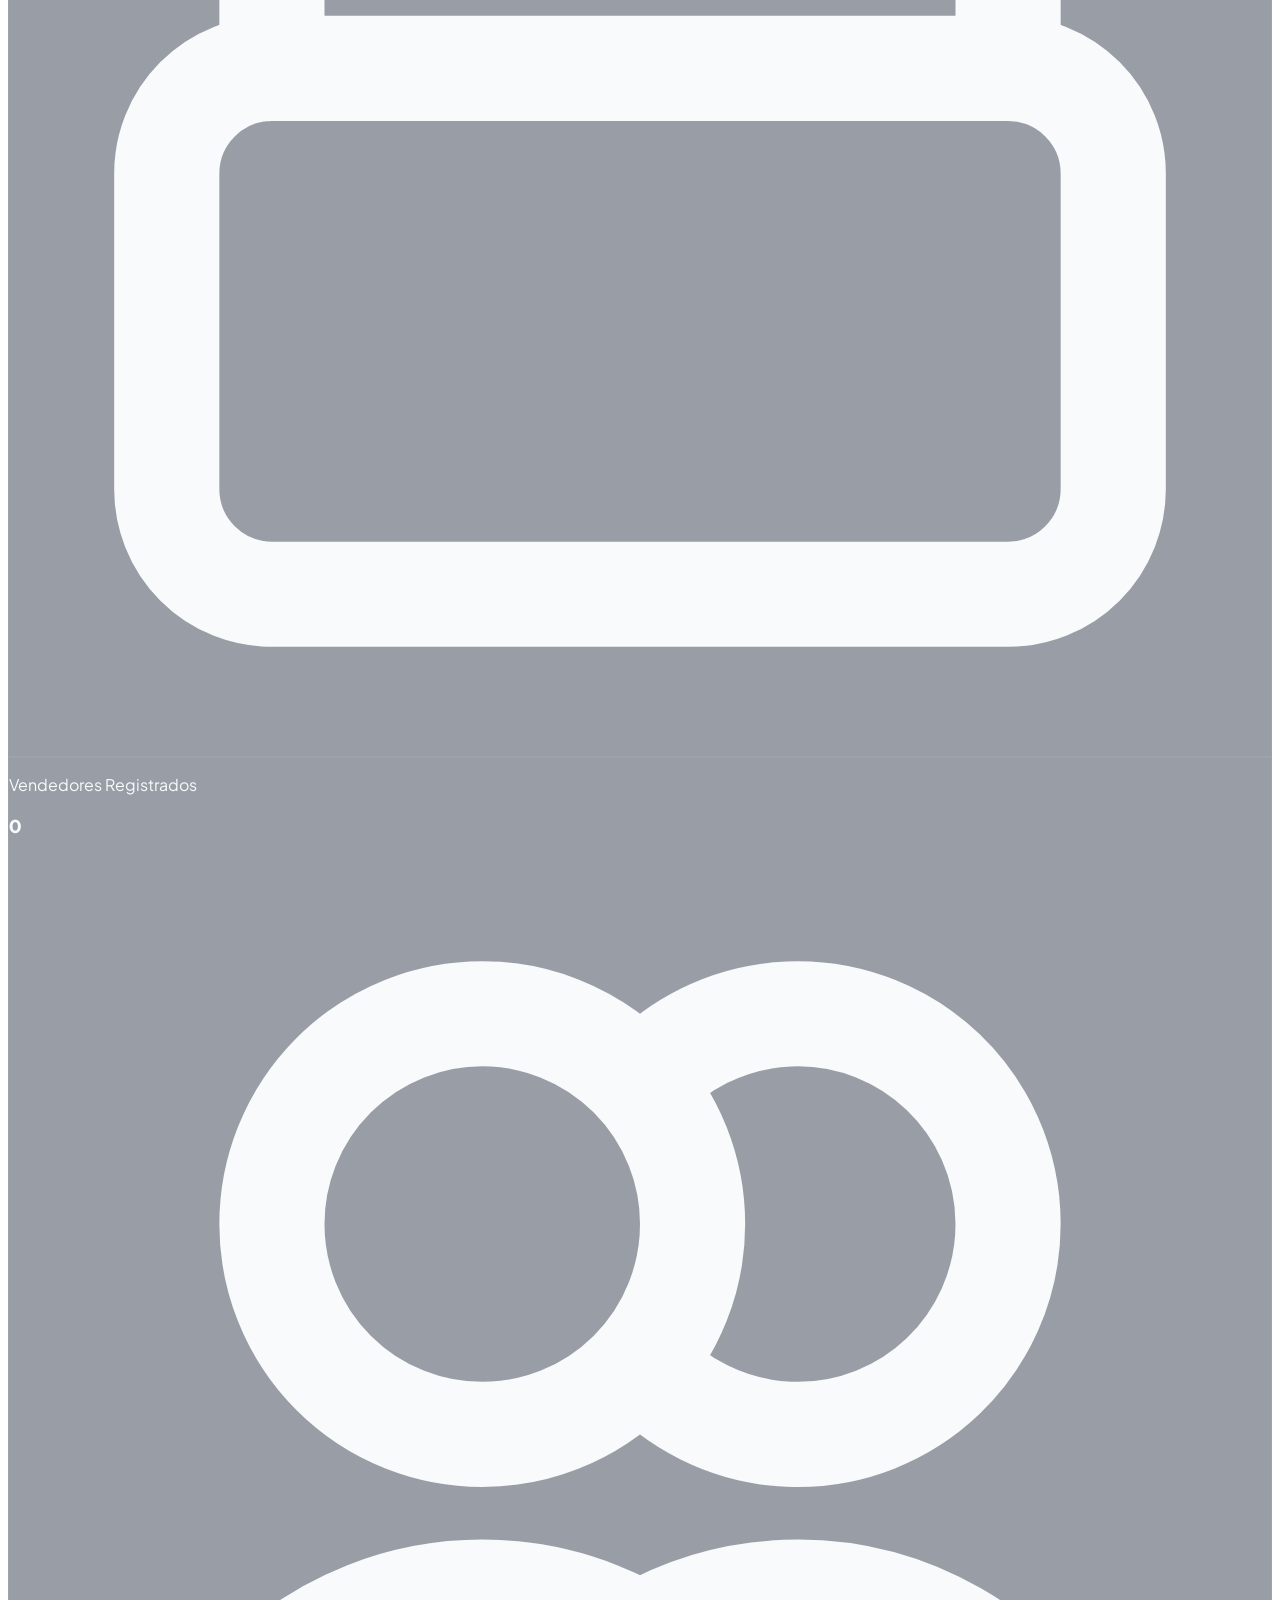
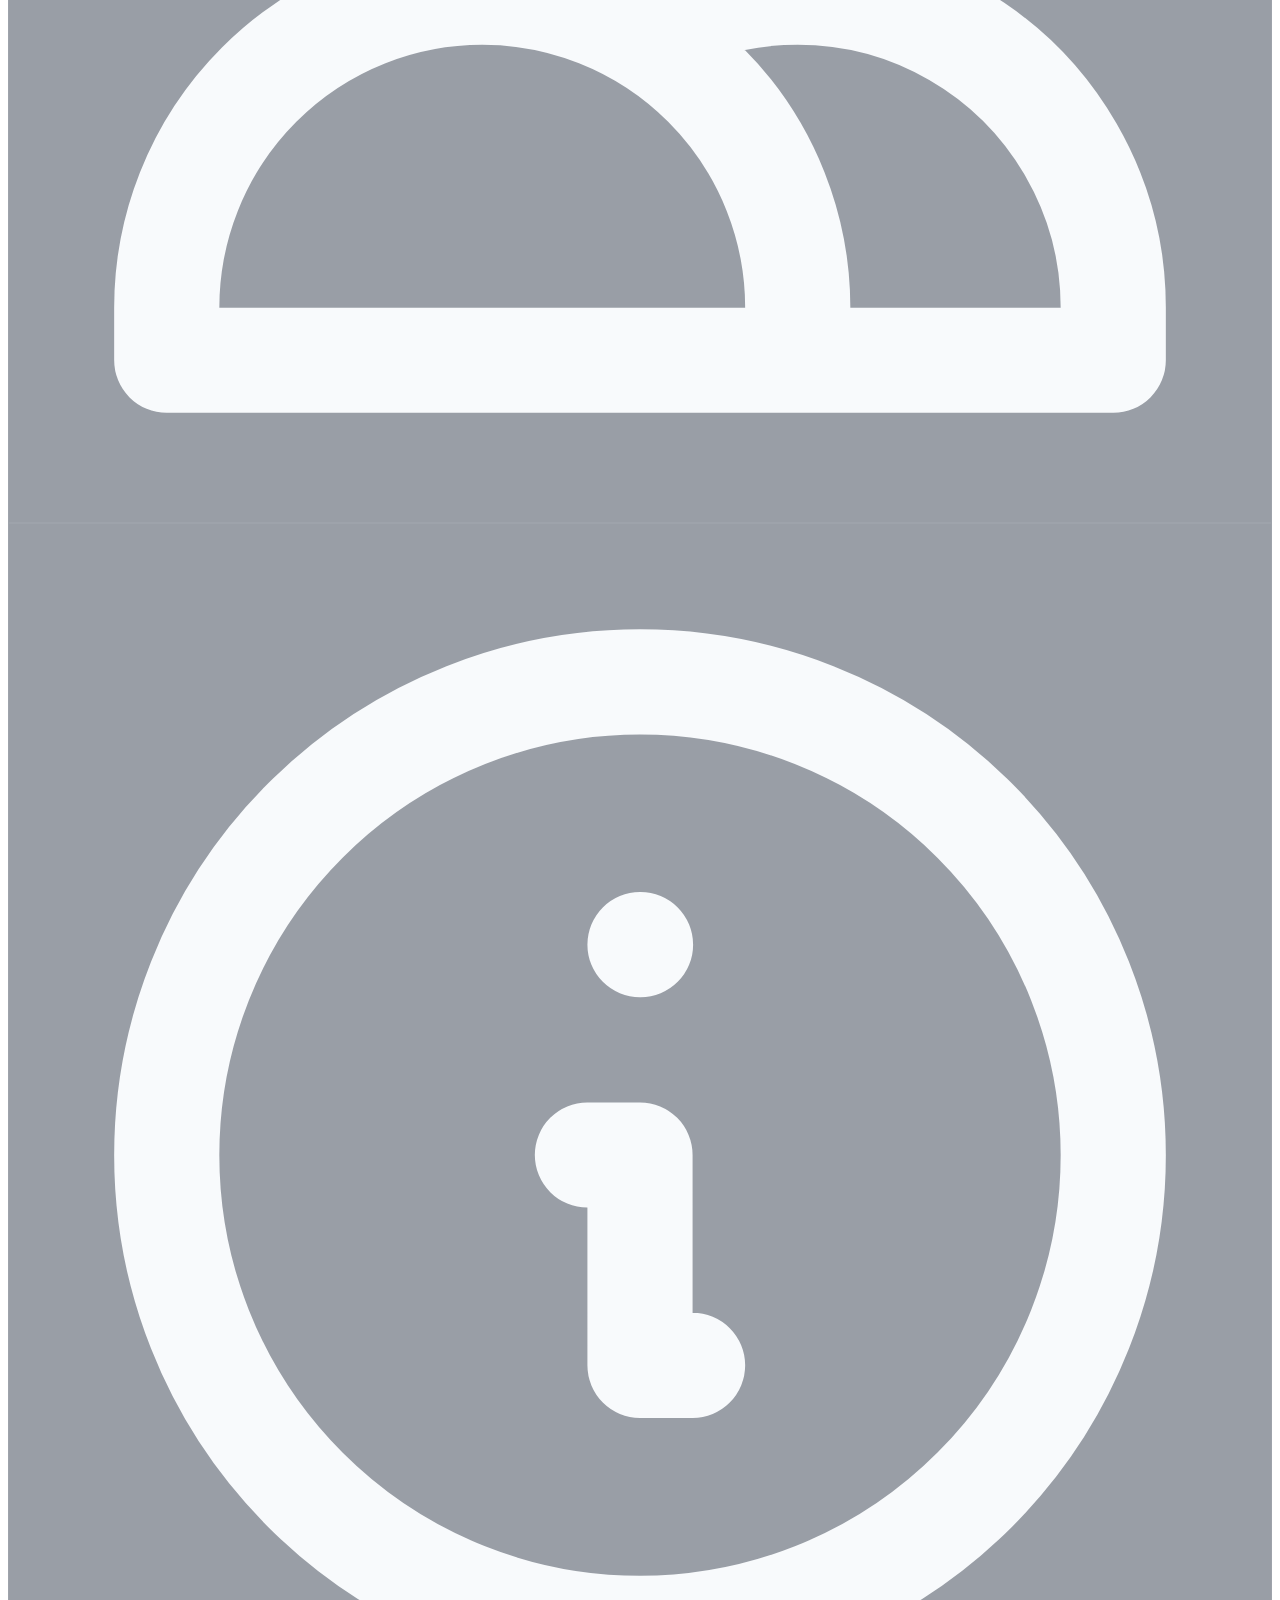
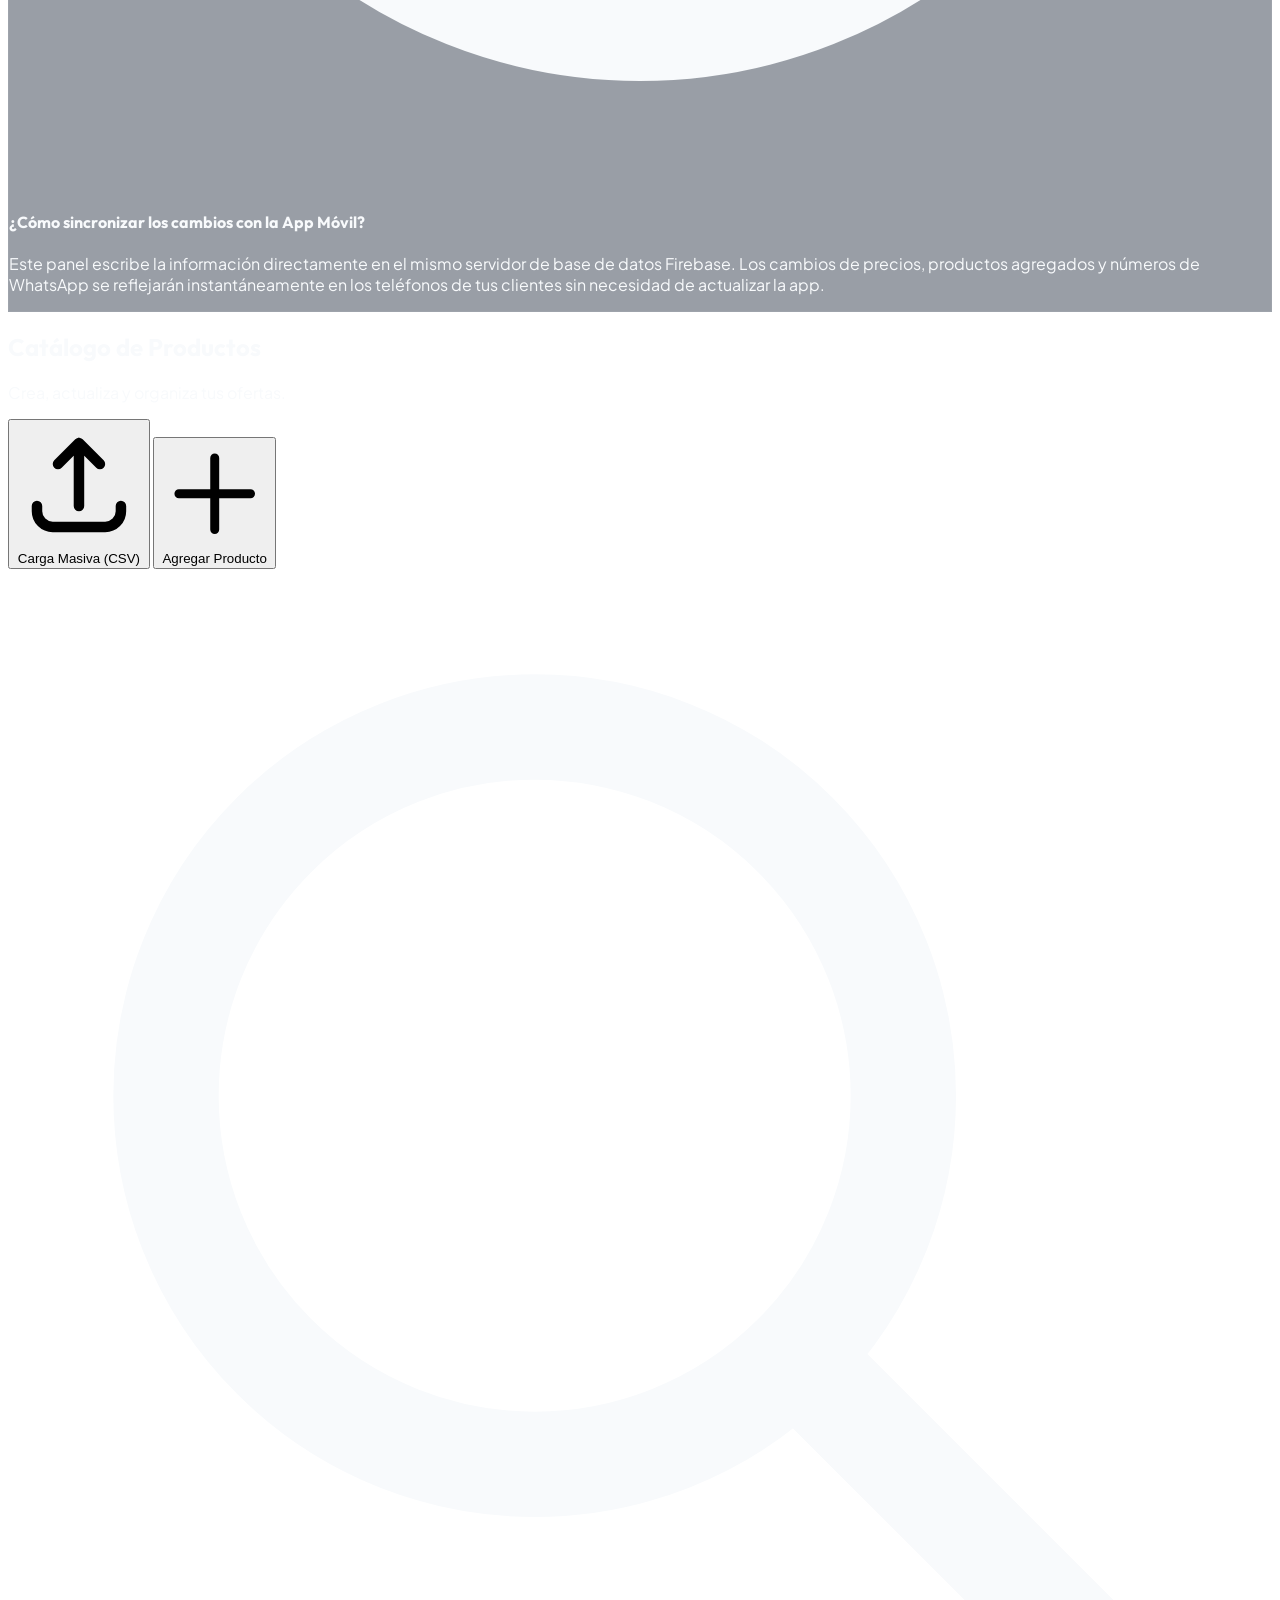
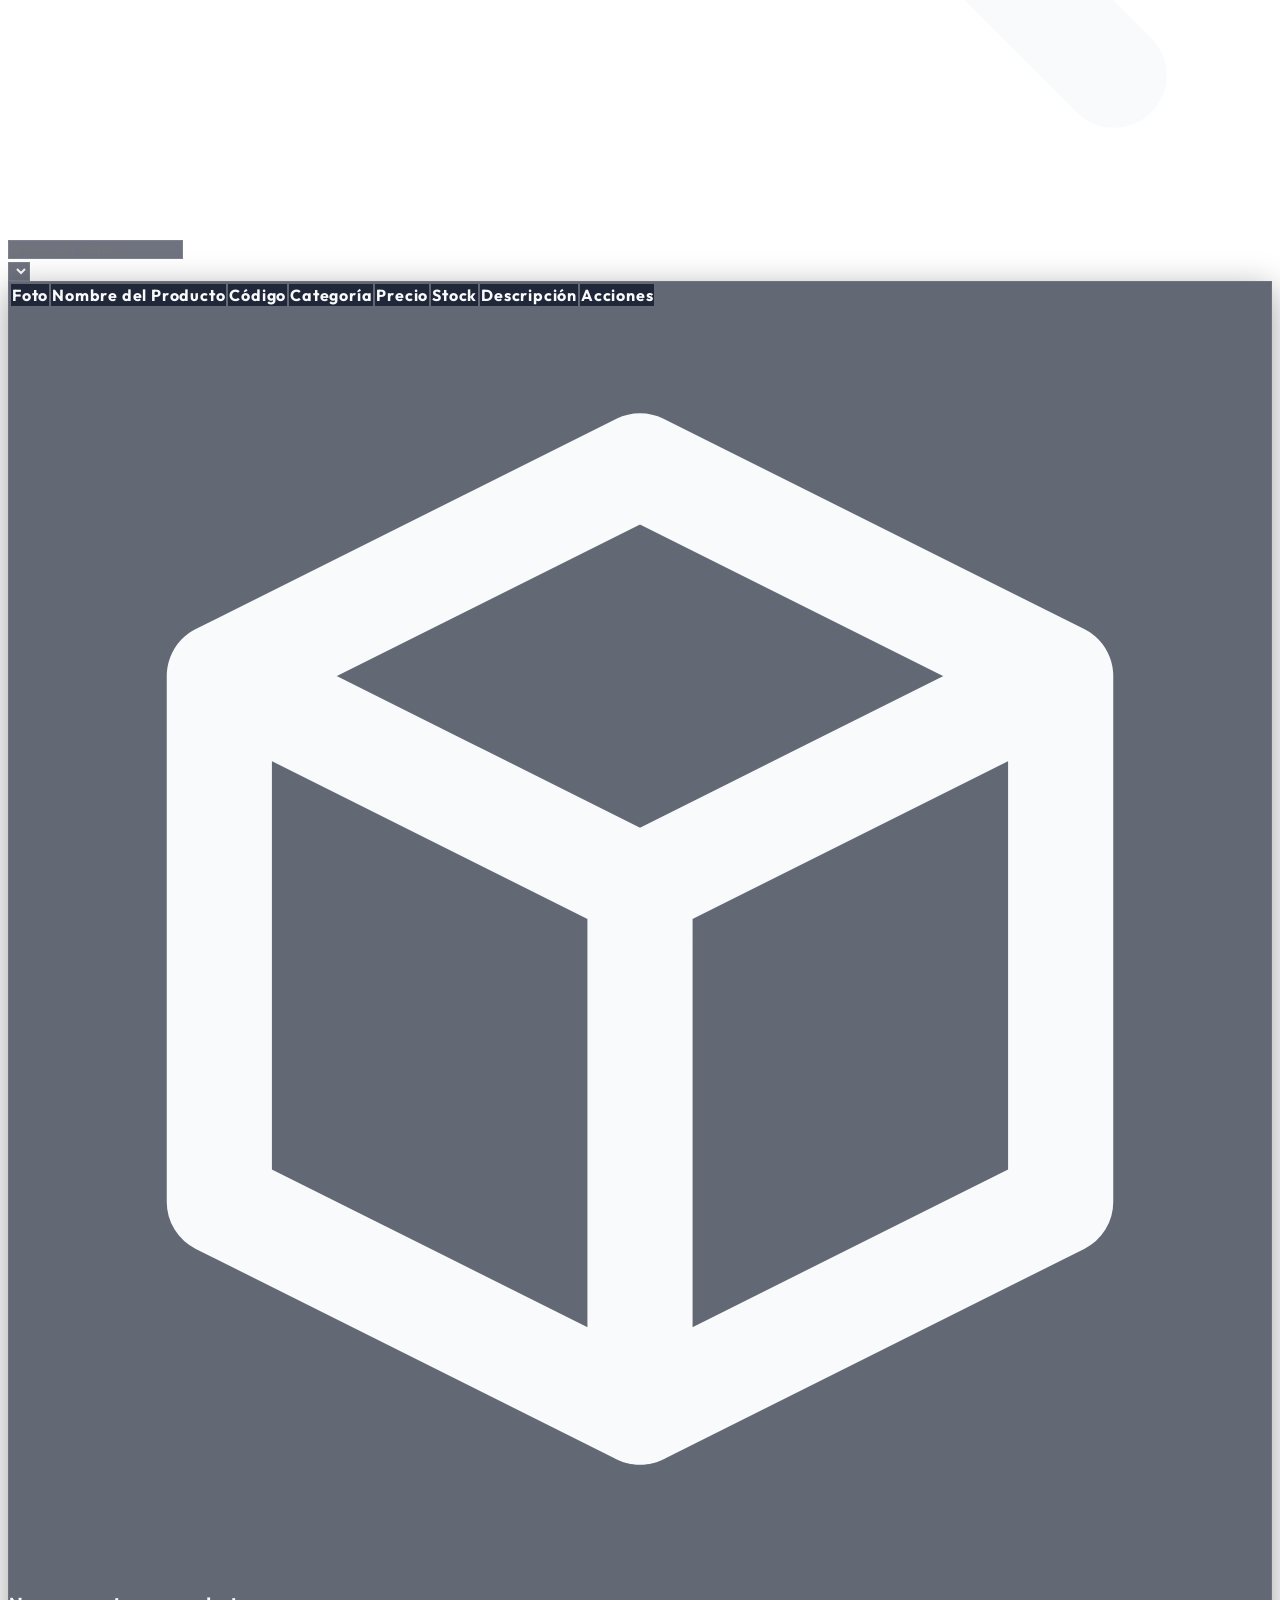
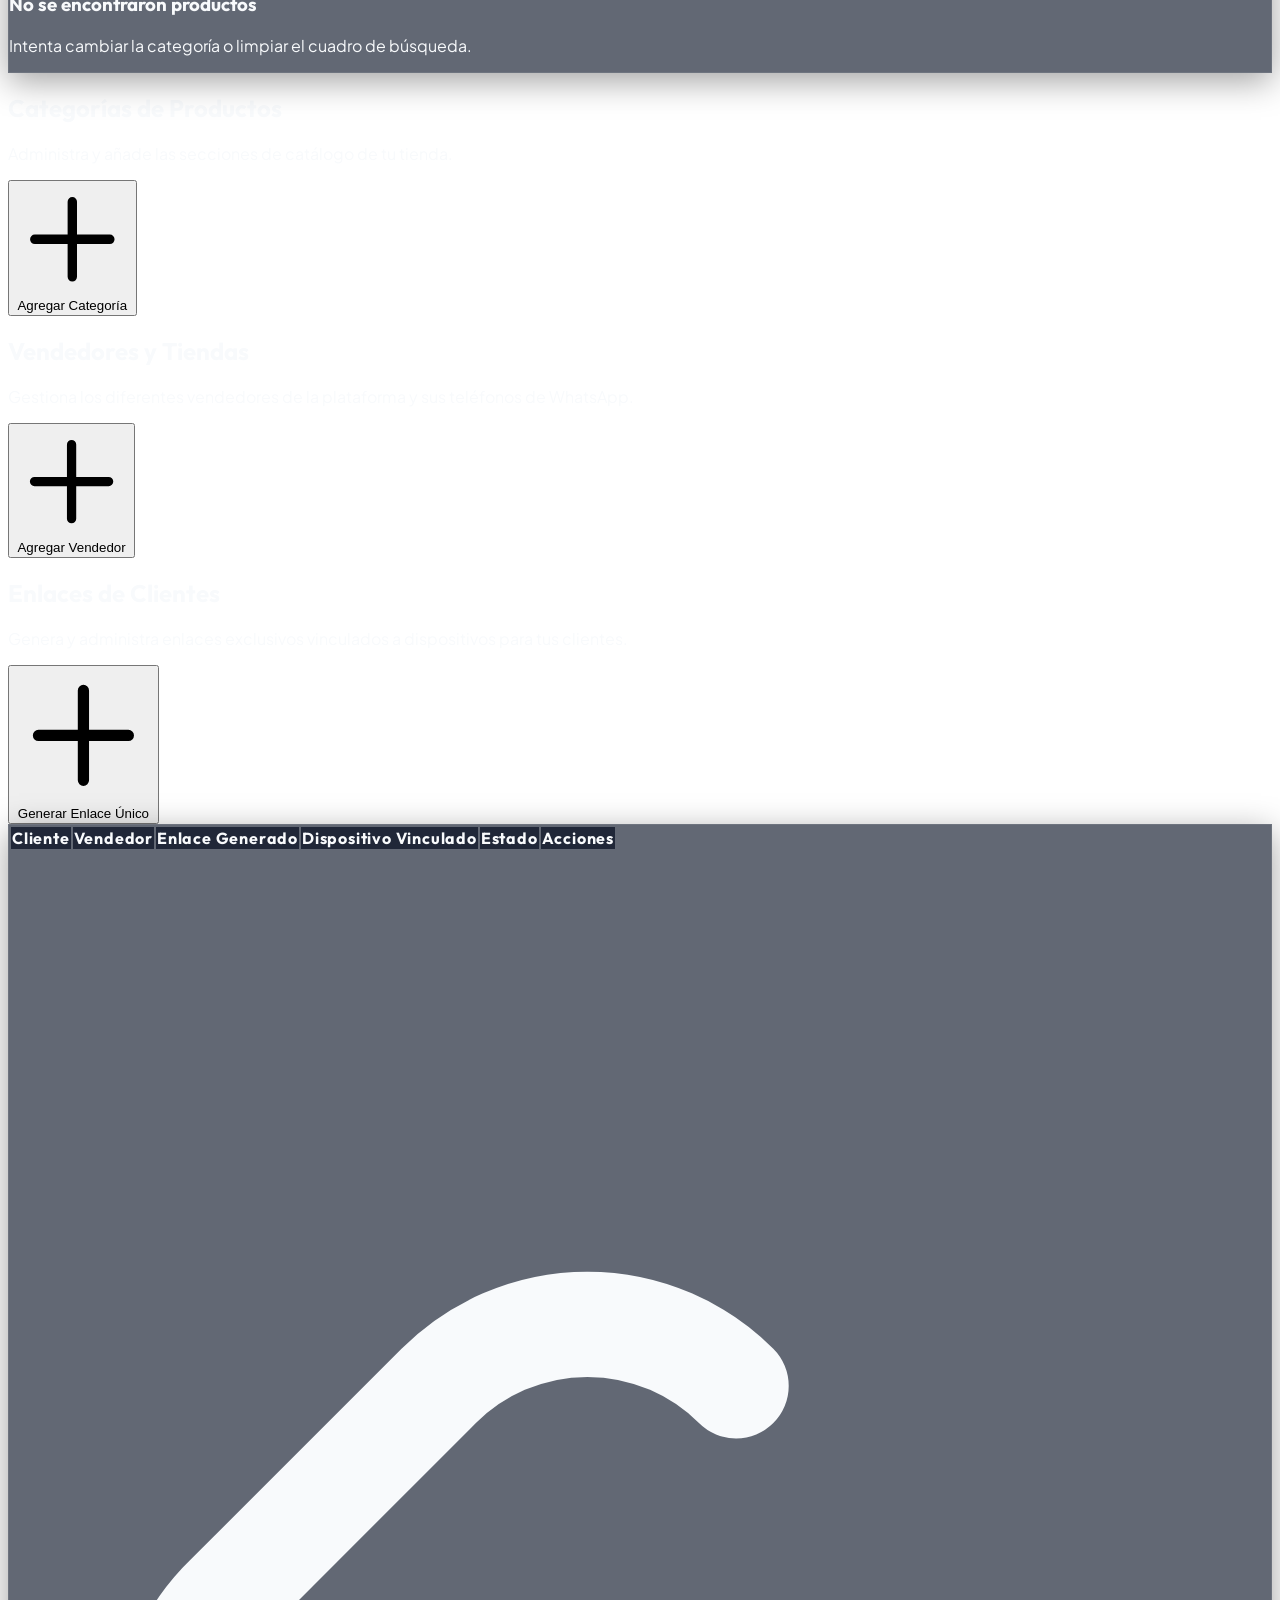
==== commit de17df89: "feat: implementacion de confirmacion de entregas y descuento de stock transaccional en admin" ====
--- a/admin/index.html
+++ b/admin/index.html
@@ -203,6 +203,12 @@
           <svg class="h-5 w-5" fill="none" viewBox="0 0 24 24" stroke="currentColor"><path stroke-linecap="round" stroke-linejoin="round" stroke-width="2" d="M13.828 10.172a4 4 0 00-5.656 0l-4 4a4 4 0 105.656 5.656l1.102-1.101m-.758-4.899a4 4 0 005.656 0l4-4a4 4 0 00-5.656-5.656l-1.1 1.1"/></svg>
           <span>Enlaces de Clientes</span>
         </button>
+
+        <button id="nav-btn-orders" class="w-full flex items-center gap-3 px-4 py-3 rounded-xl text-slate-300 hover:bg-white/5 hover:text-white transition-all text-sm font-medium">
+          <!-- Icono de Caja / Pedidos SVG -->
+          <svg class="h-5 w-5" fill="none" viewBox="0 0 24 24" stroke="currentColor"><path stroke-linecap="round" stroke-linejoin="round" stroke-width="2" d="M9 5H7a2 2 0 00-2 2v12a2 2 0 002 2h10a2 2 0 002-2V7a2 2 0 00-2-2h-2M9 5a2 2 0 002 2h2a2 2 0 002-2M9 5a2 2 0 012-2h2a2 2 0 012 2m-3 7h3m-3 4h3m-6-4h.01M9 16h.01"/></svg>
+          <span>Pedidos Recibidos</span>
+        </button>
       </aside>
 
       <!-- SECCIONES DE CONTENIDO -->
@@ -331,6 +337,7 @@
                     <th class="py-4 px-6">Código</th>
                     <th class="py-4 px-6">Categoría</th>
                     <th class="py-4 px-6">Precio</th>
+                    <th class="py-4 px-6">Stock</th>
                     <th class="py-4 px-6">Descripción</th>
                     <th class="py-4 px-6 text-center">Acciones</th>
                   </tr>
@@ -441,6 +448,47 @@
           </div>
         </section>
 
+        <!-- ==============================
+             📦 SECTION F: ORDERS MANAGEMENT
+             ============================== -->
+        <section id="section-orders" class="hidden space-y-6">
+          <div class="flex flex-col sm:flex-row justify-between sm:items-center gap-4">
+            <div>
+              <h2 class="text-3xl font-bold text-white tracking-wide">Pedidos Recibidos</h2>
+              <p class="text-slate-400 text-sm mt-1">Revisa y gestiona las solicitudes de compras de tus clientes.</p>
+            </div>
+          </div>
+
+          <!-- Tabla de Pedidos -->
+          <div class="glass-container rounded-2xl overflow-hidden border border-white/5 shadow-xl">
+            <div class="overflow-x-auto">
+              <table class="w-full text-left border-collapse custom-table">
+                <thead>
+                  <tr class="text-slate-400 text-xs font-semibold uppercase">
+                    <th class="py-4 px-6">Cliente</th>
+                    <th class="py-4 px-6">Vendedor</th>
+                    <th class="py-4 px-6">Fecha</th>
+                    <th class="py-4 px-6">Productos / Detalle</th>
+                    <th class="py-4 px-6">Total</th>
+                    <th class="py-4 px-6">Estado</th>
+                    <th class="py-4 px-6 text-center">Acciones</th>
+                  </tr>
+                </thead>
+                <tbody id="orders-table-body">
+                  <!-- Carga dinámica de filas por JS -->
+                </tbody>
+              </table>
+            </div>
+            
+            <!-- Estado Vacío -->
+            <div id="no-orders-view" class="hidden py-16 text-center space-y-4">
+              <svg class="h-12 w-12 text-slate-600 mx-auto" fill="none" viewBox="0 0 24 24" stroke="currentColor"><path stroke-linecap="round" stroke-linejoin="round" stroke-width="2" d="M9 5H7a2 2 0 00-2 2v12a2 2 0 002 2h10a2 2 0 002-2V7a2 2 0 00-2-2h-2M9 5a2 2 0 002 2h2a2 2 0 002-2"/></svg>
+              <h3 class="text-slate-300 font-bold">No hay pedidos recibidos</h3>
+              <p class="text-slate-500 text-xs">Los pedidos realizados por tus clientes aparecerán aquí automáticamente.</p>
+            </div>
+          </div>
+        </section>
+
       </main>
     </div>
 
@@ -495,6 +543,17 @@
         <div>
           <label class="block text-slate-300 text-xs font-semibold mb-1" for="product-desc">Descripción (Opcional)</label>
           <input id="product-desc" type="text" placeholder="Ej: Medida 18x10" class="w-full glass-input py-2.5 px-3.5 rounded-xl text-sm">
+        </div>
+
+        <div class="grid grid-cols-2 gap-4">
+          <div>
+            <label class="block text-slate-300 text-xs font-semibold mb-1" for="product-stock">Stock Disponible</label>
+            <input id="product-stock" type="number" placeholder="Ej: 50" class="w-full glass-input py-2.5 px-3.5 rounded-xl text-sm" value="0">
+          </div>
+          <div class="flex items-center gap-3 pt-6">
+            <input id="product-control-stock" type="checkbox" class="h-4 w-4 rounded border-white/10 bg-slate-900 text-emerald-500 focus:ring-emerald-500 focus:ring-offset-slate-900 cursor-pointer" checked>
+            <label class="text-slate-300 text-xs font-semibold cursor-pointer" for="product-control-stock">Controlar Stock</label>
+          </div>
         </div>
 
         <!-- Carga de Imagen -->
@@ -563,7 +622,7 @@
         
         <div>
           <label class="block text-slate-300 text-xs font-semibold mb-1" for="category-name">Nombre de la Categoría</label>
-          <input id="category-name" type="text" placeholder="Ej: Adornos" class="w-full glass-input py-2.5 px-3.5 rounded-xl text-sm" required>
+          <input id="category-name" type="text" placeholder="Ej: Remeras" class="w-full glass-input py-2.5 px-3.5 rounded-xl text-sm" required>
         </div>
 
         <!-- Carga de Imagen -->
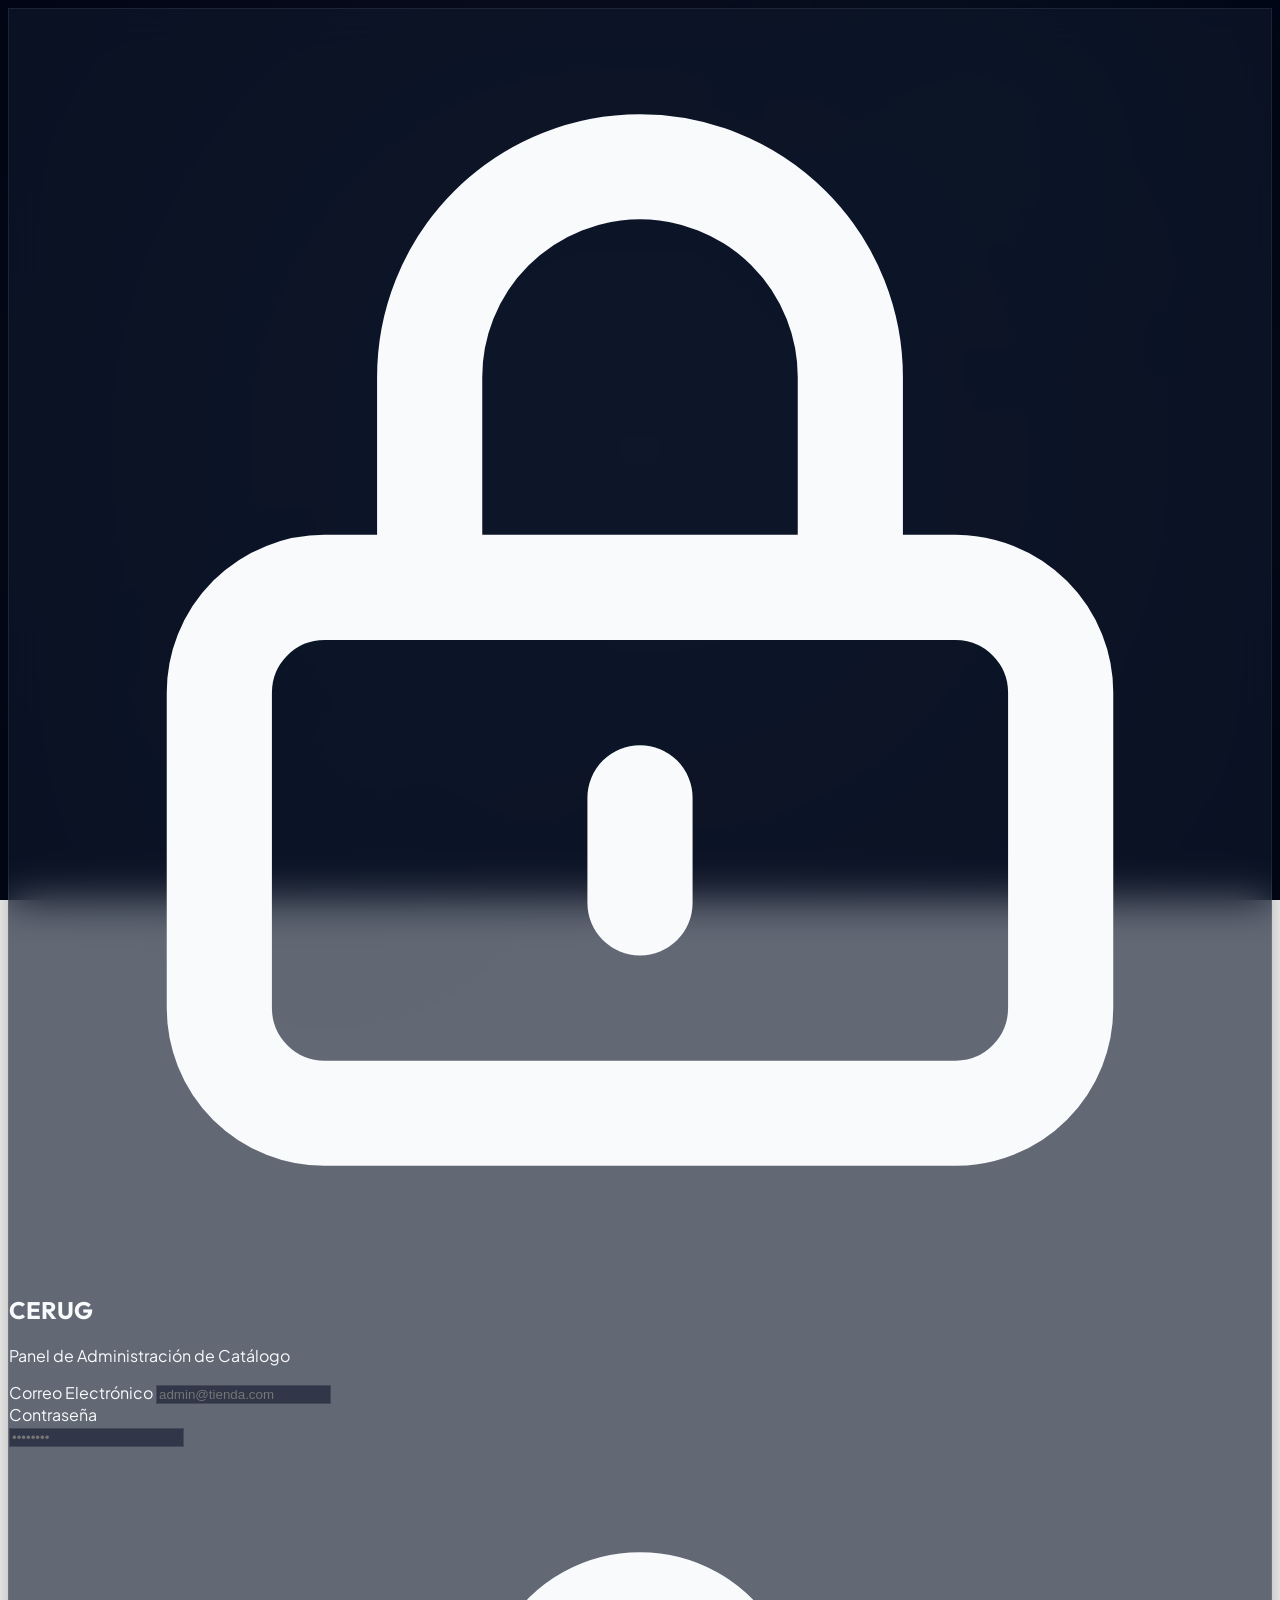
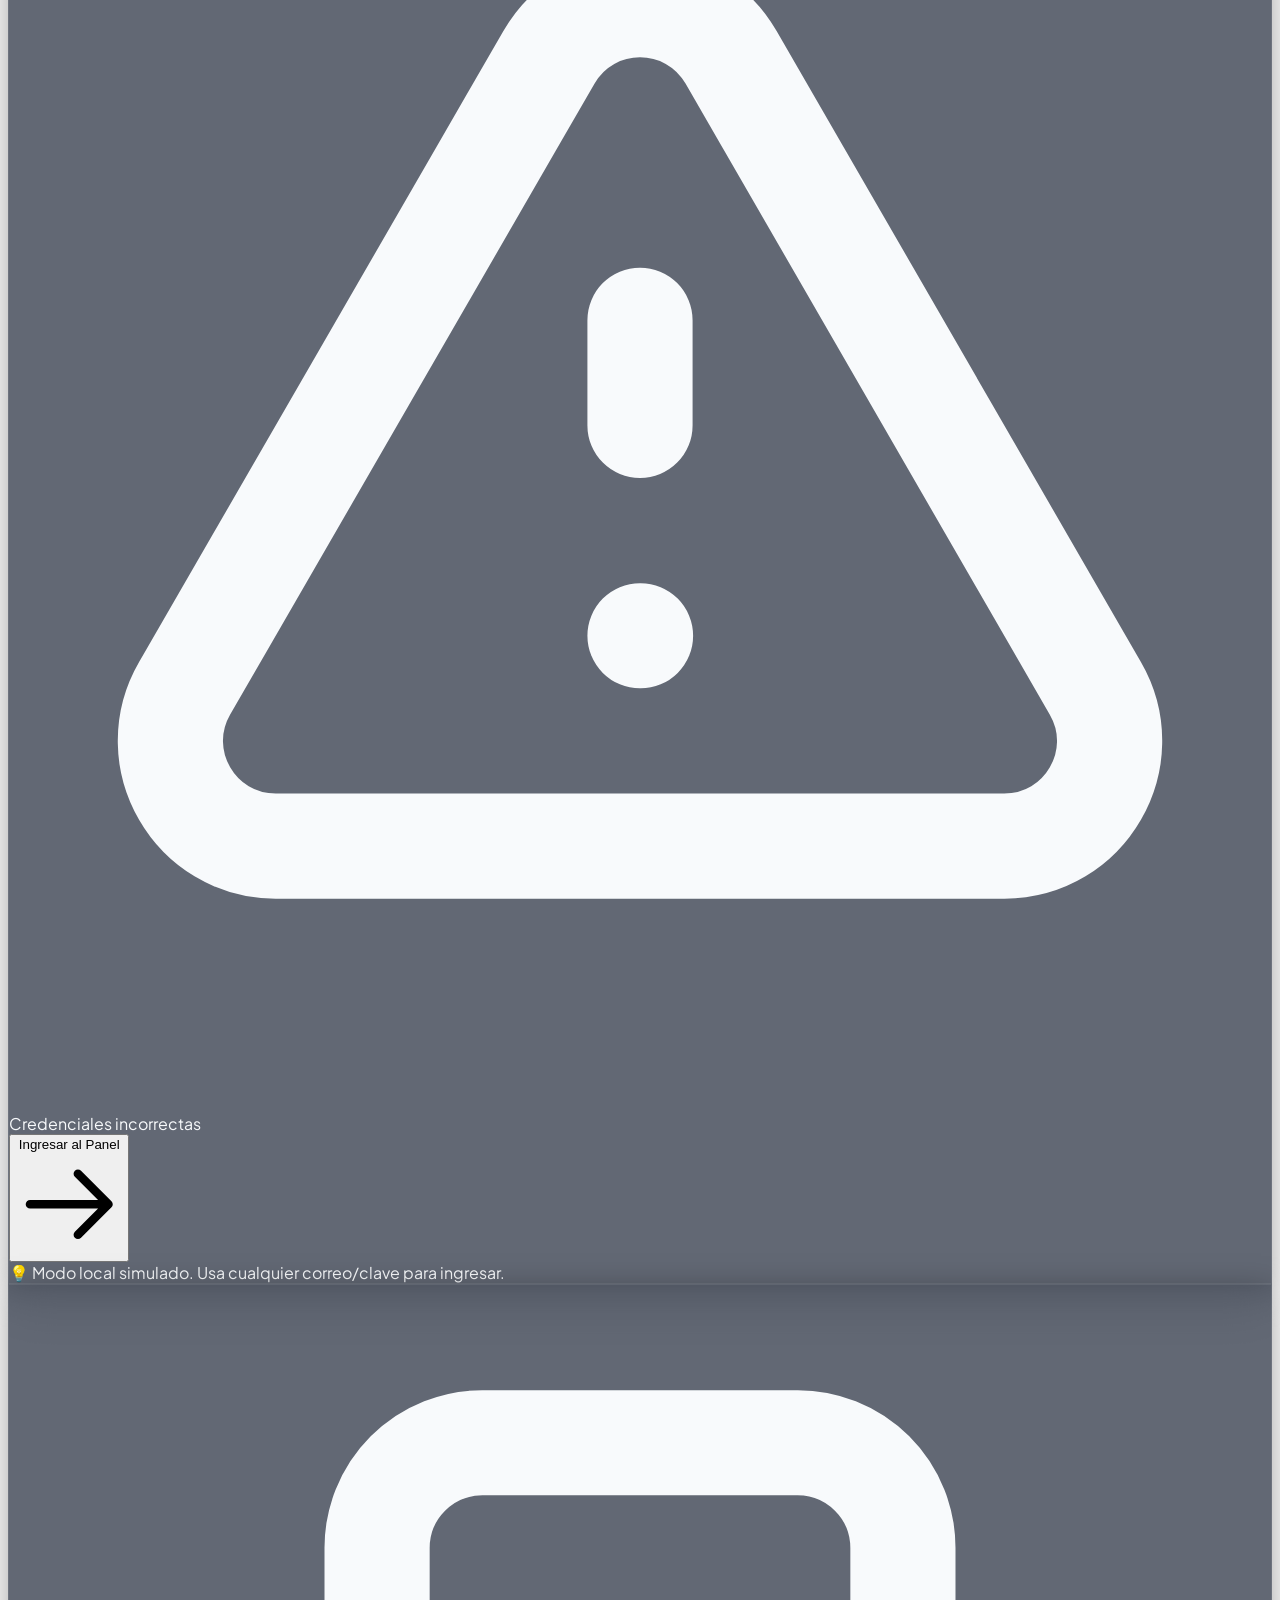
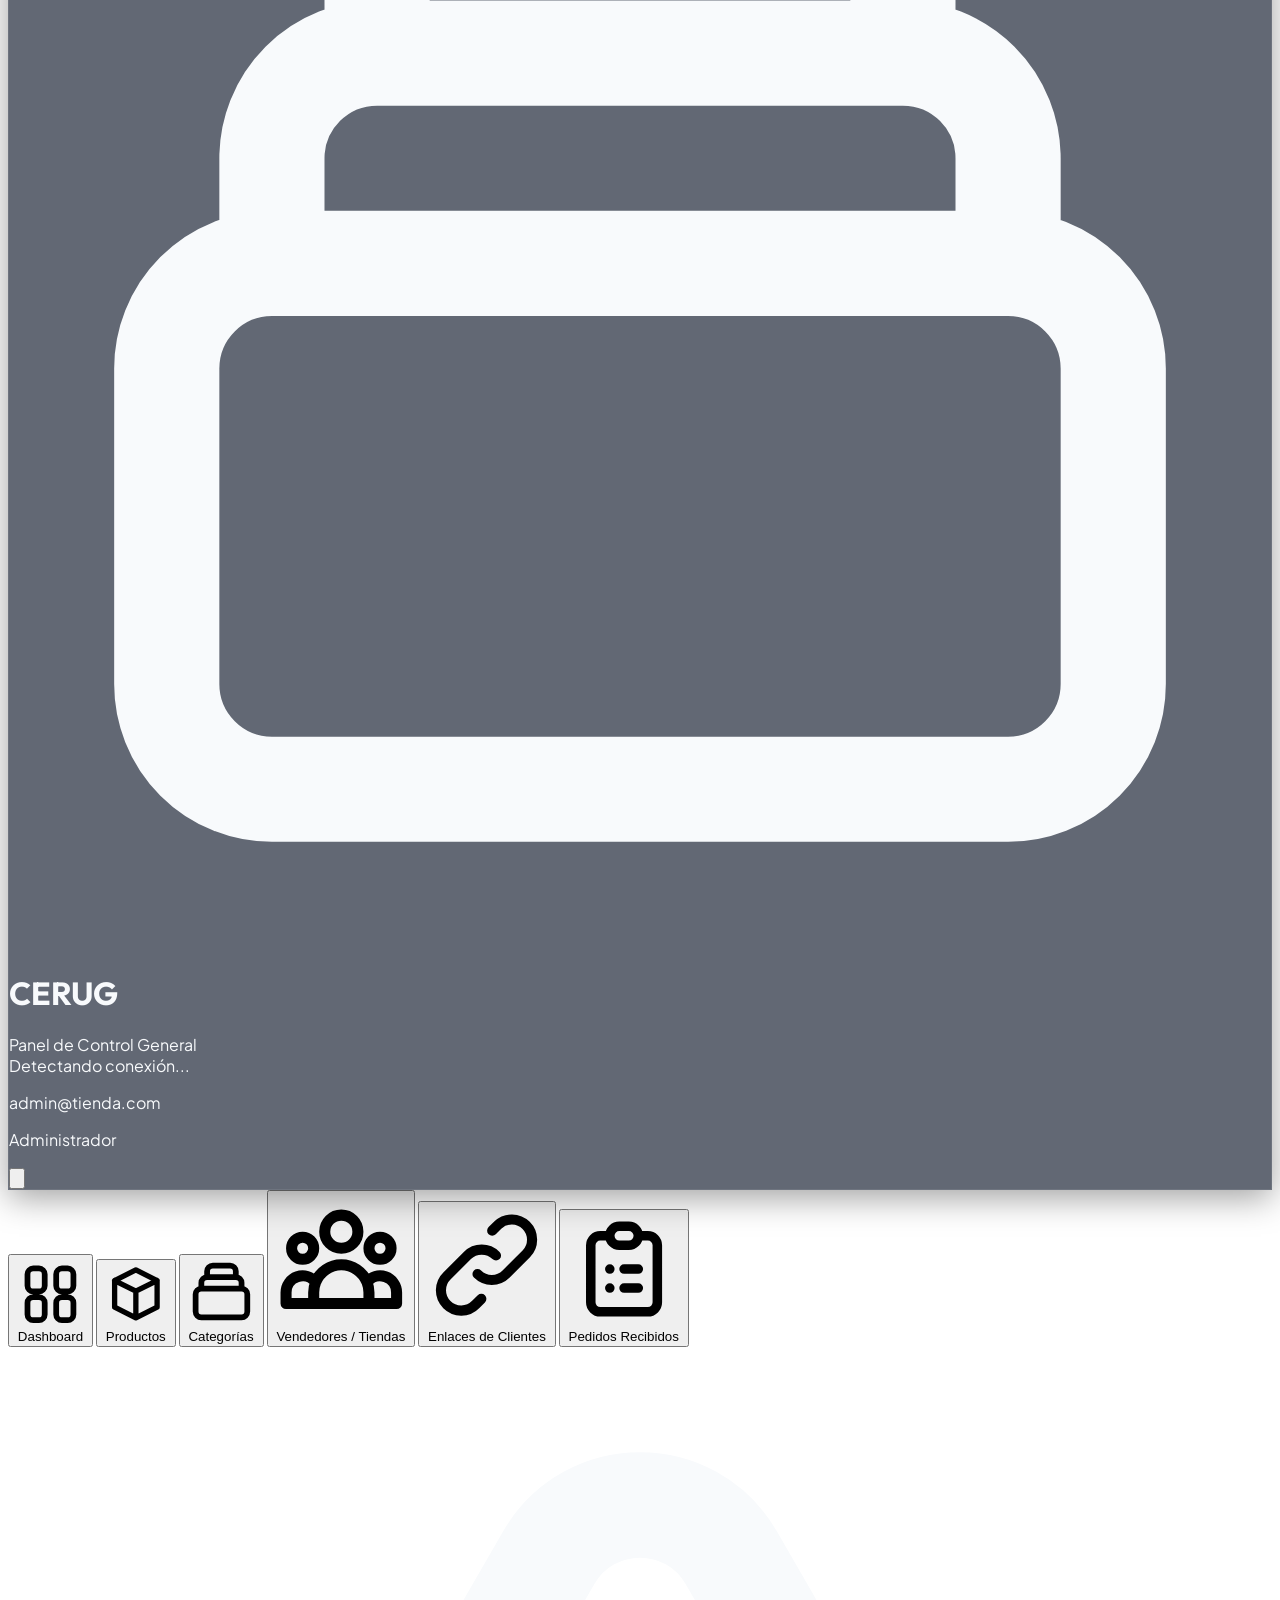
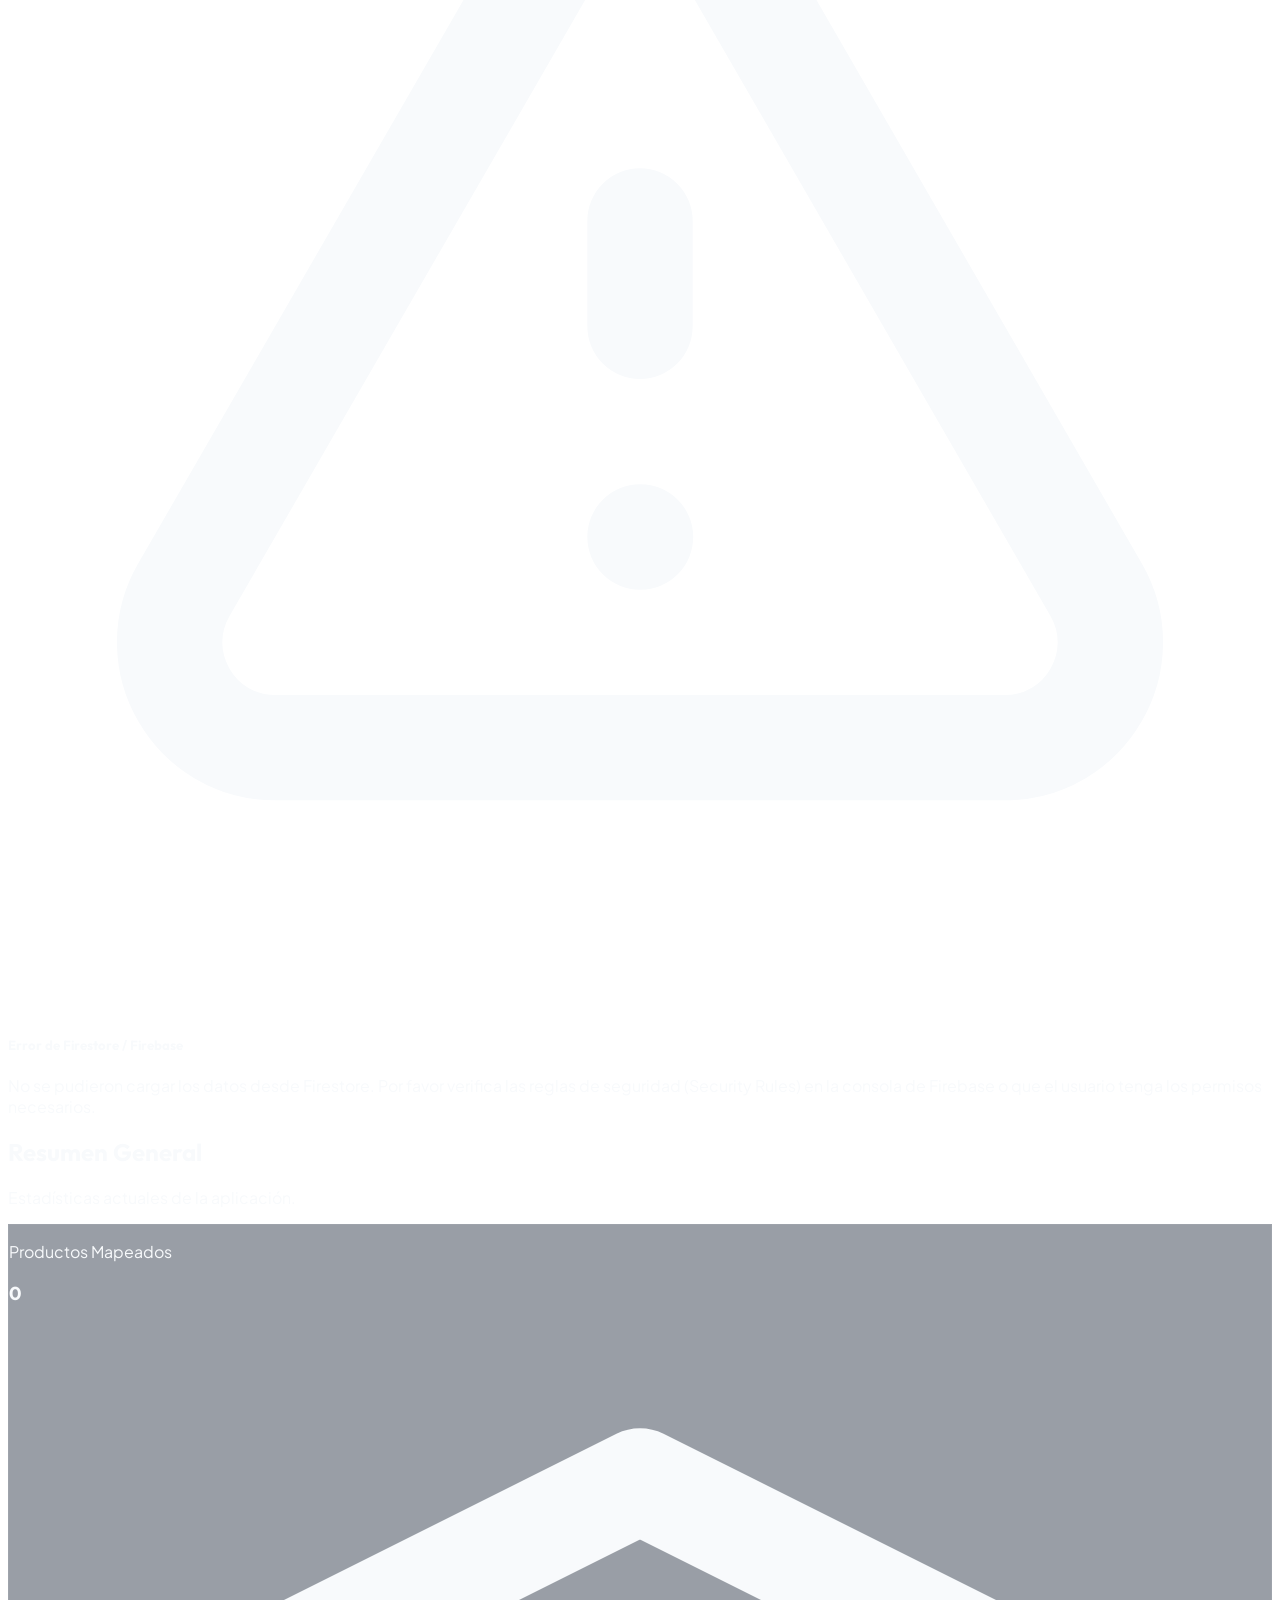
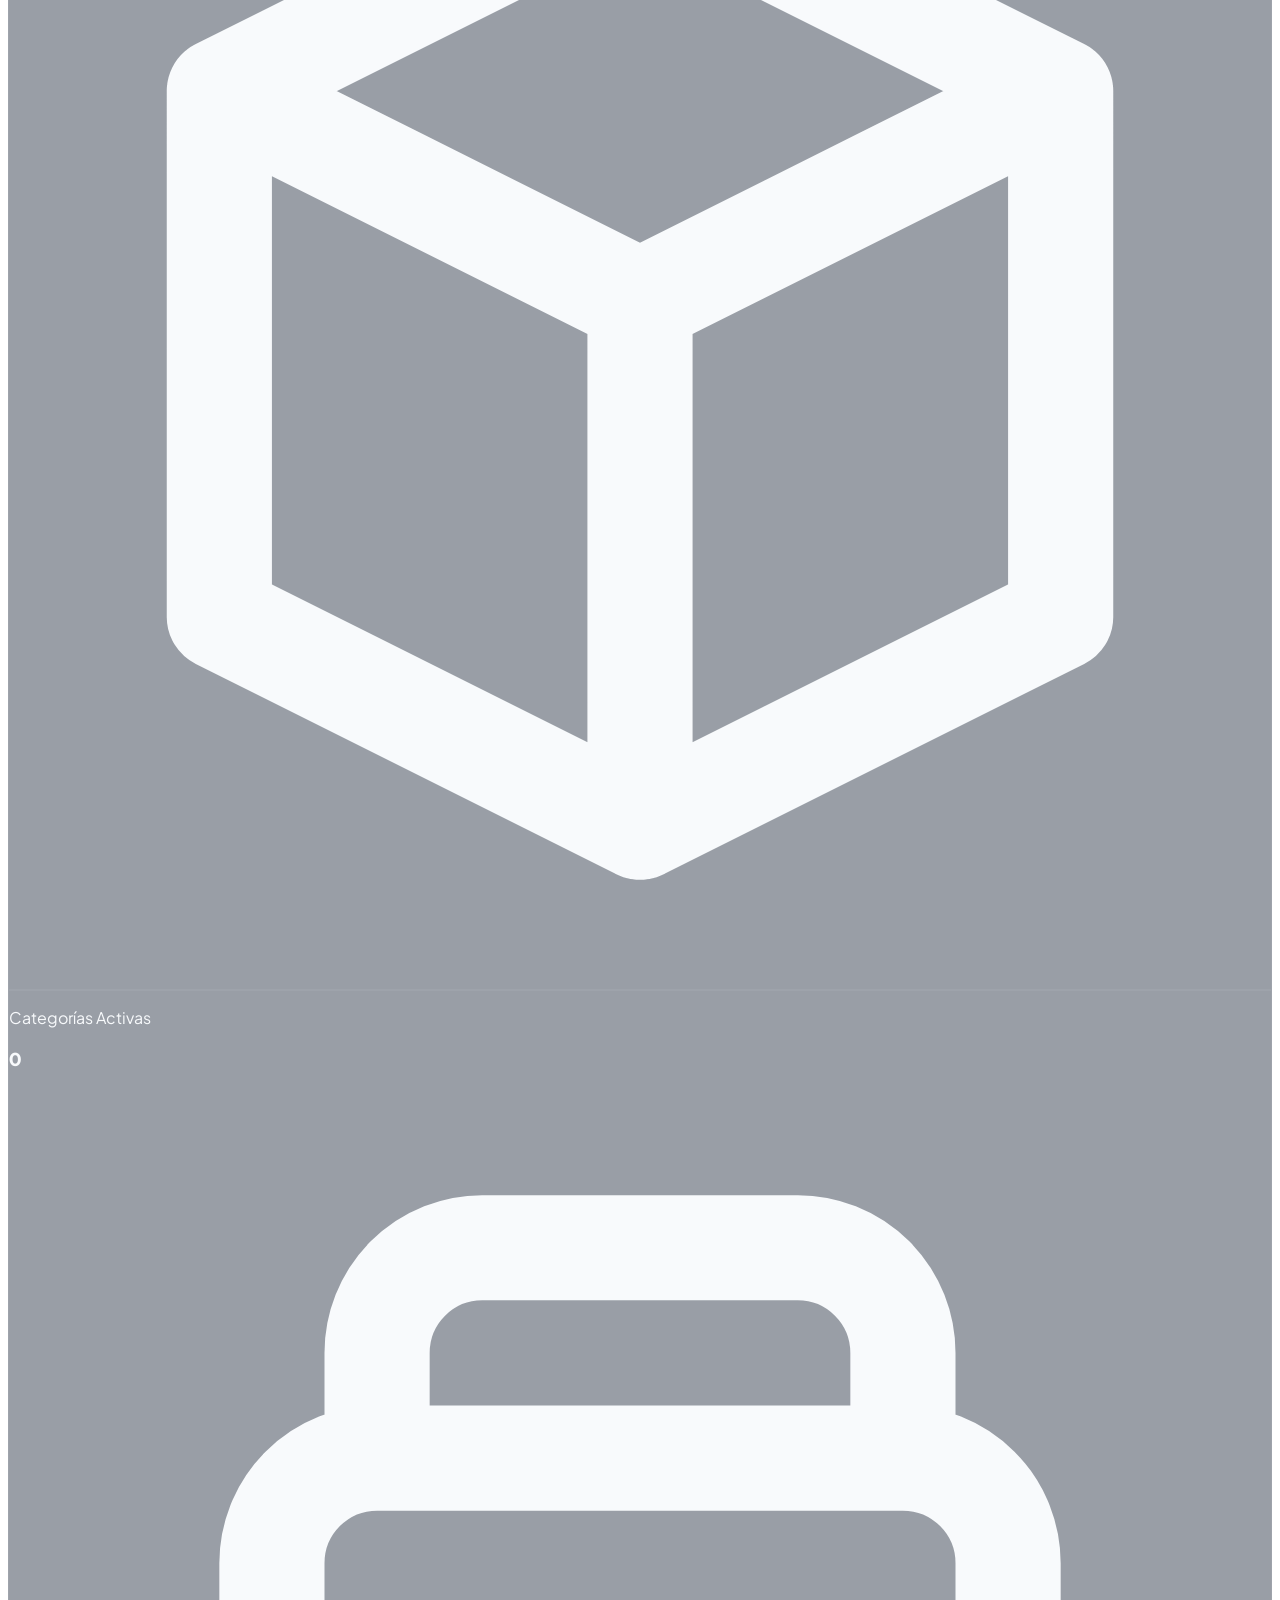
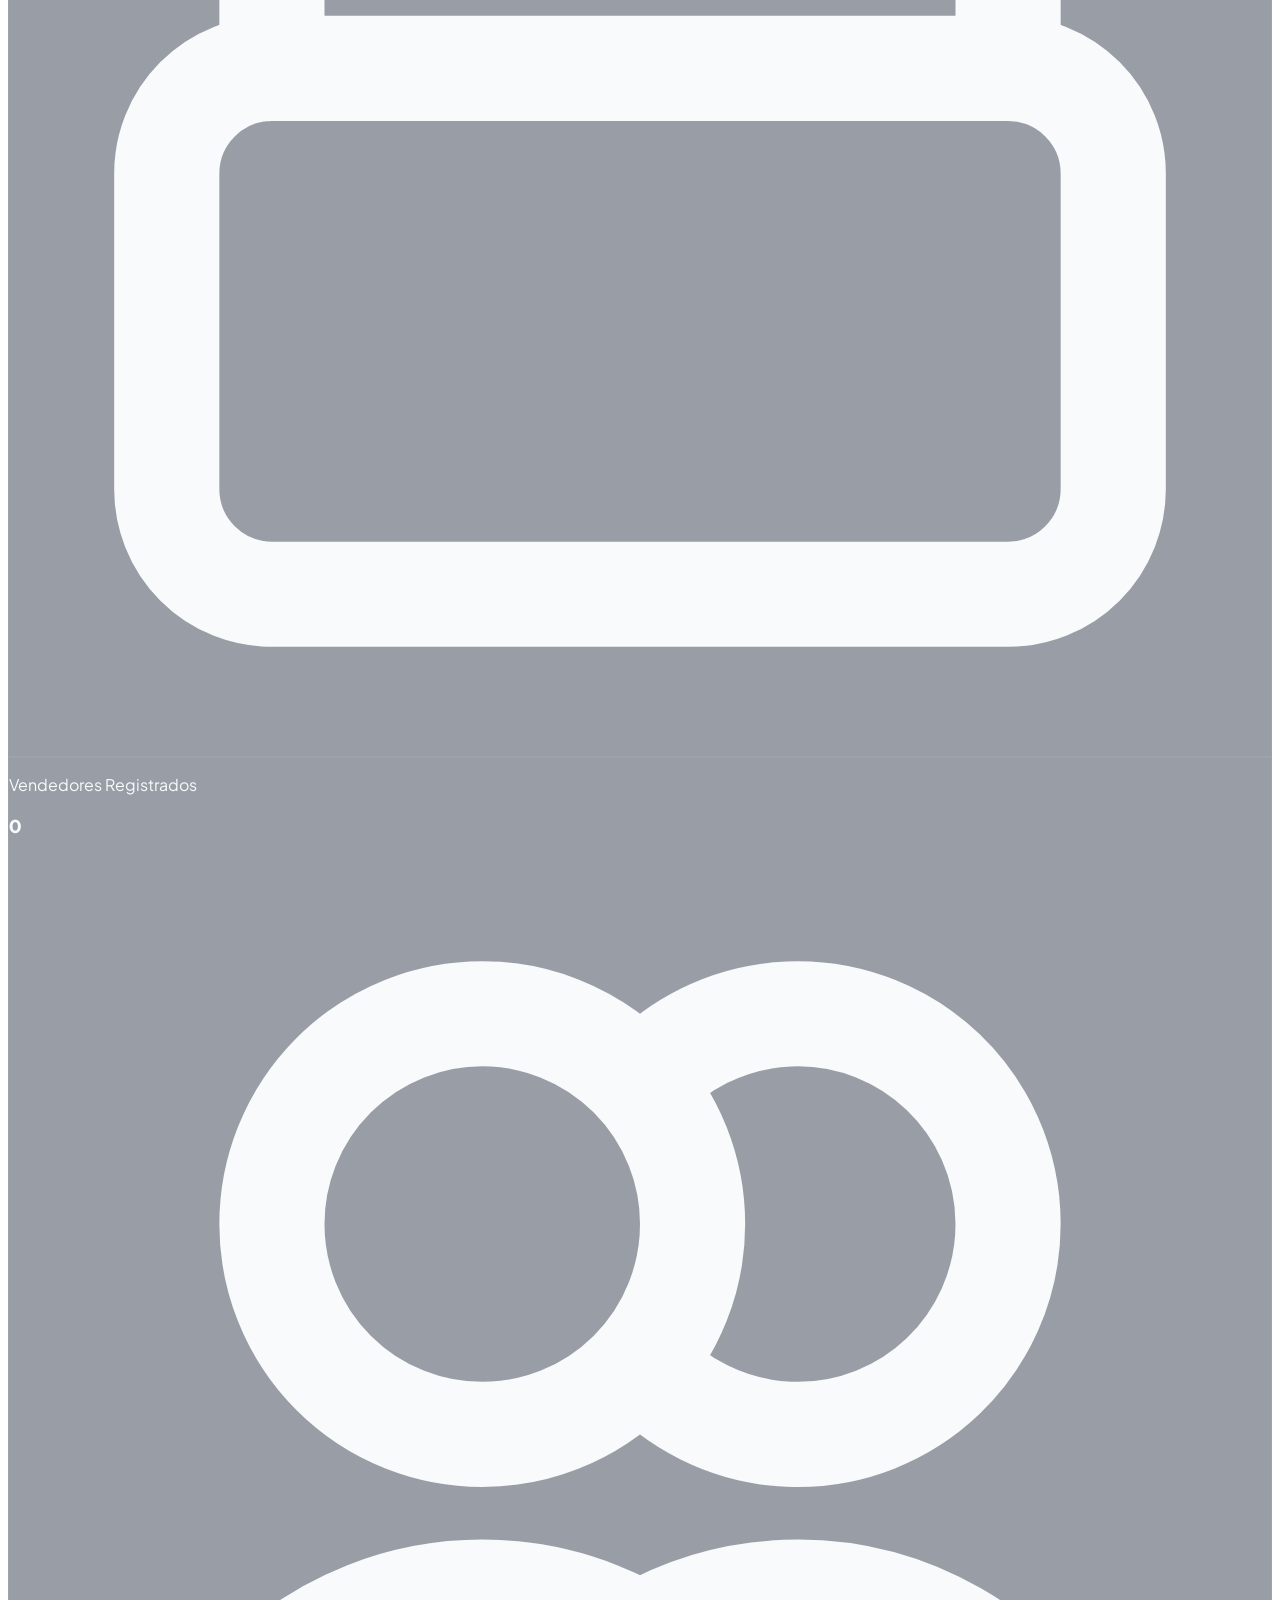
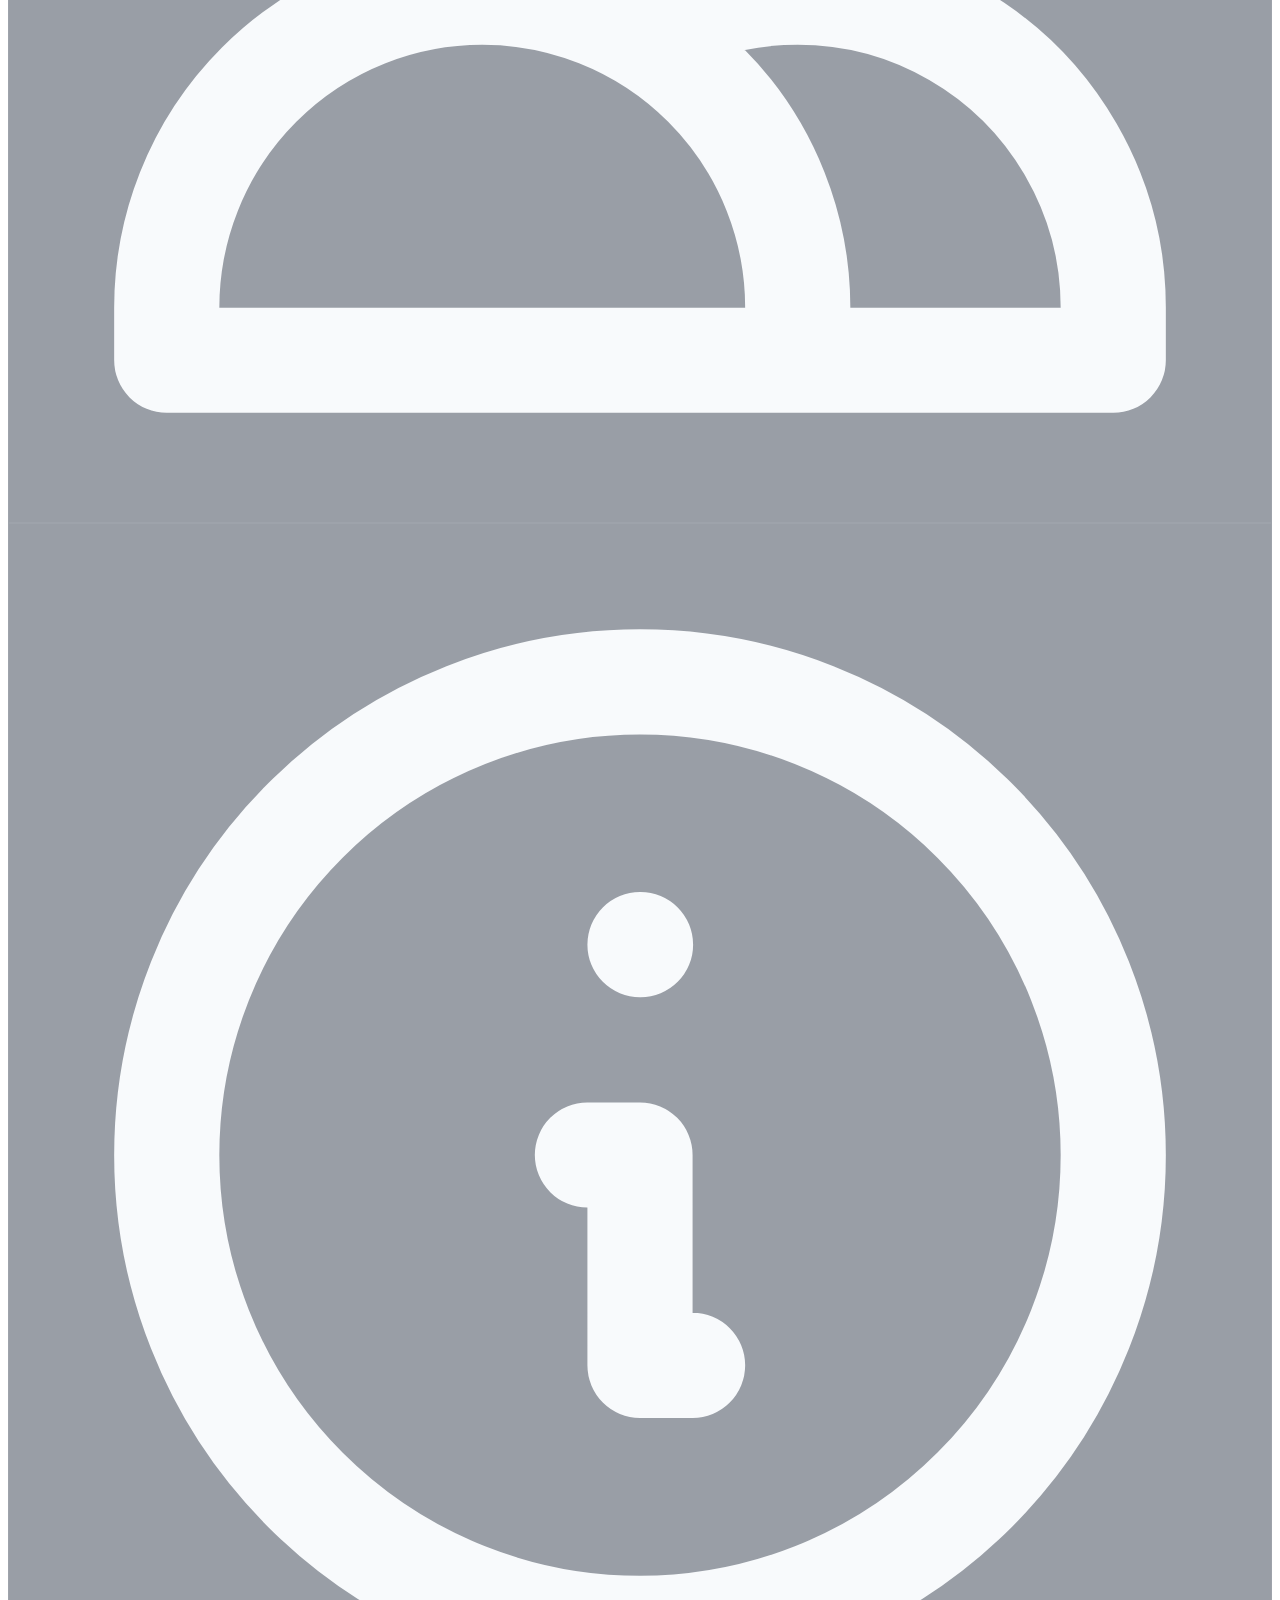
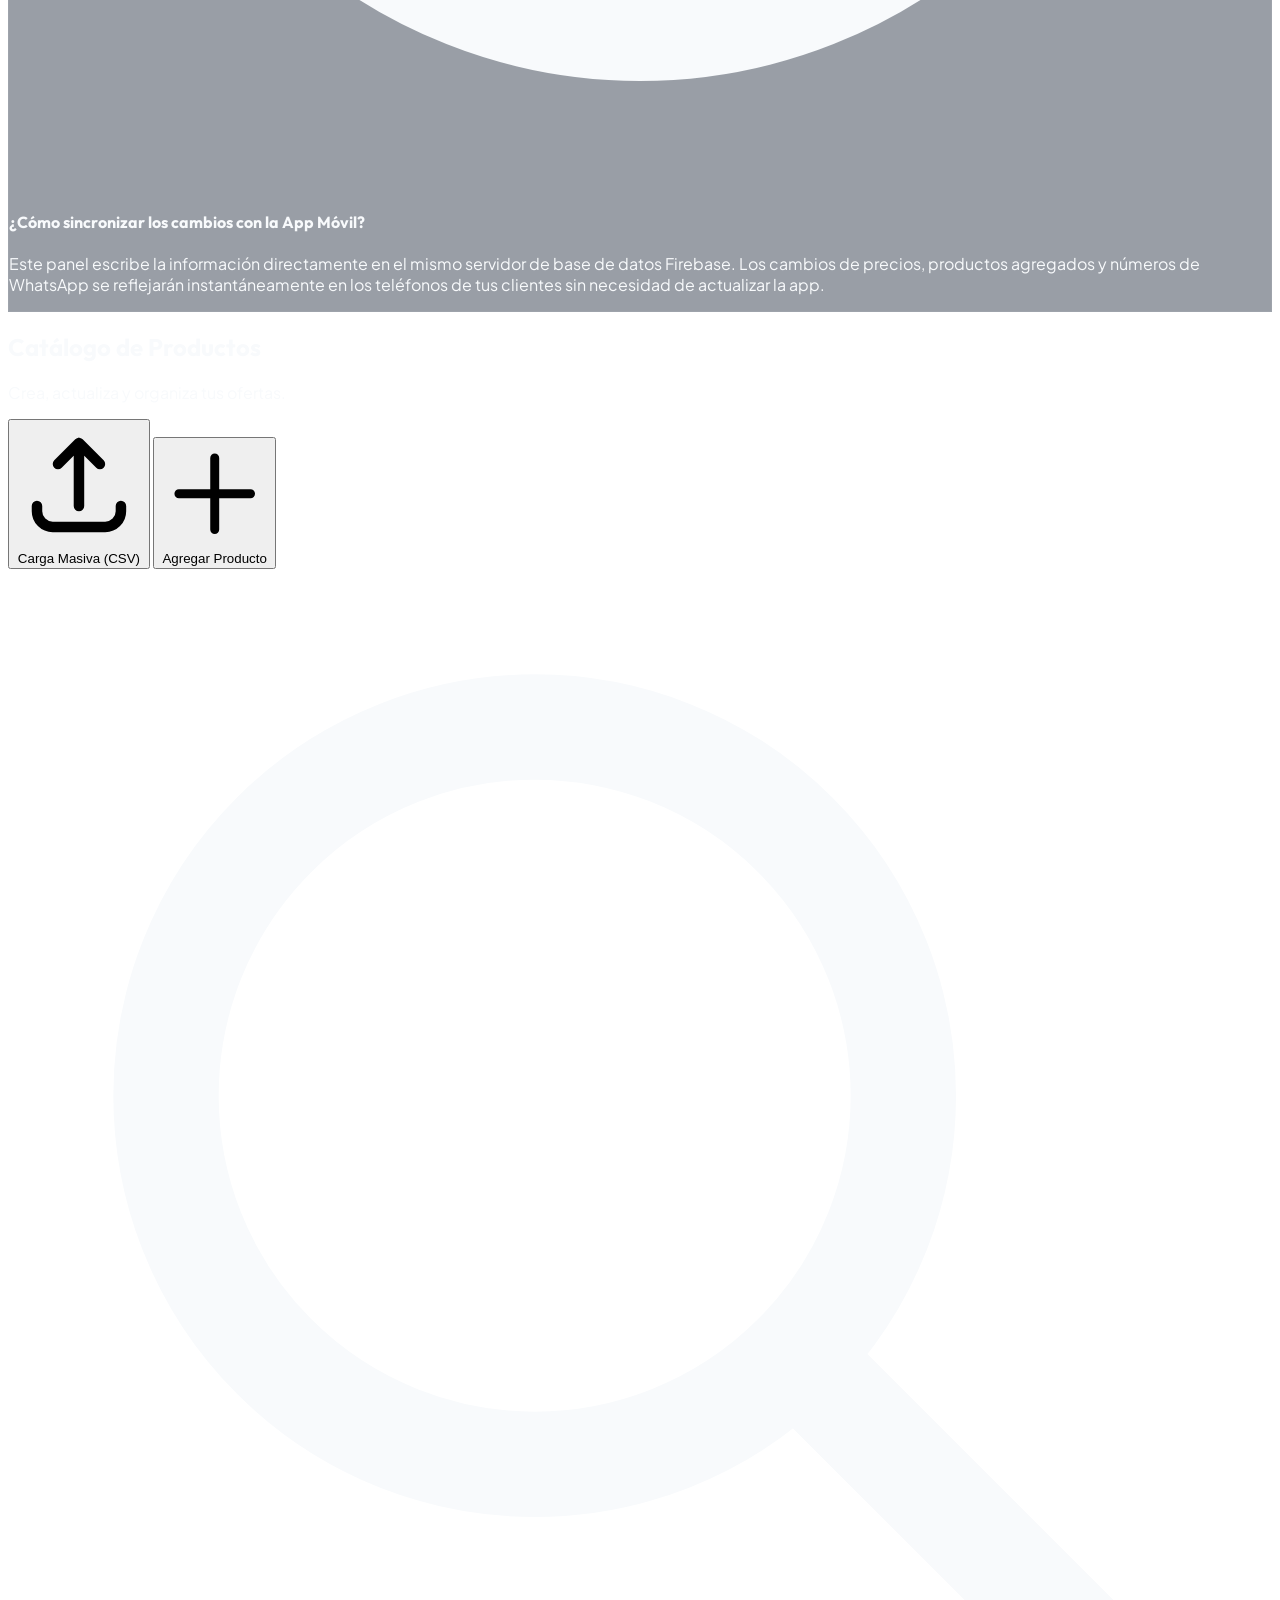
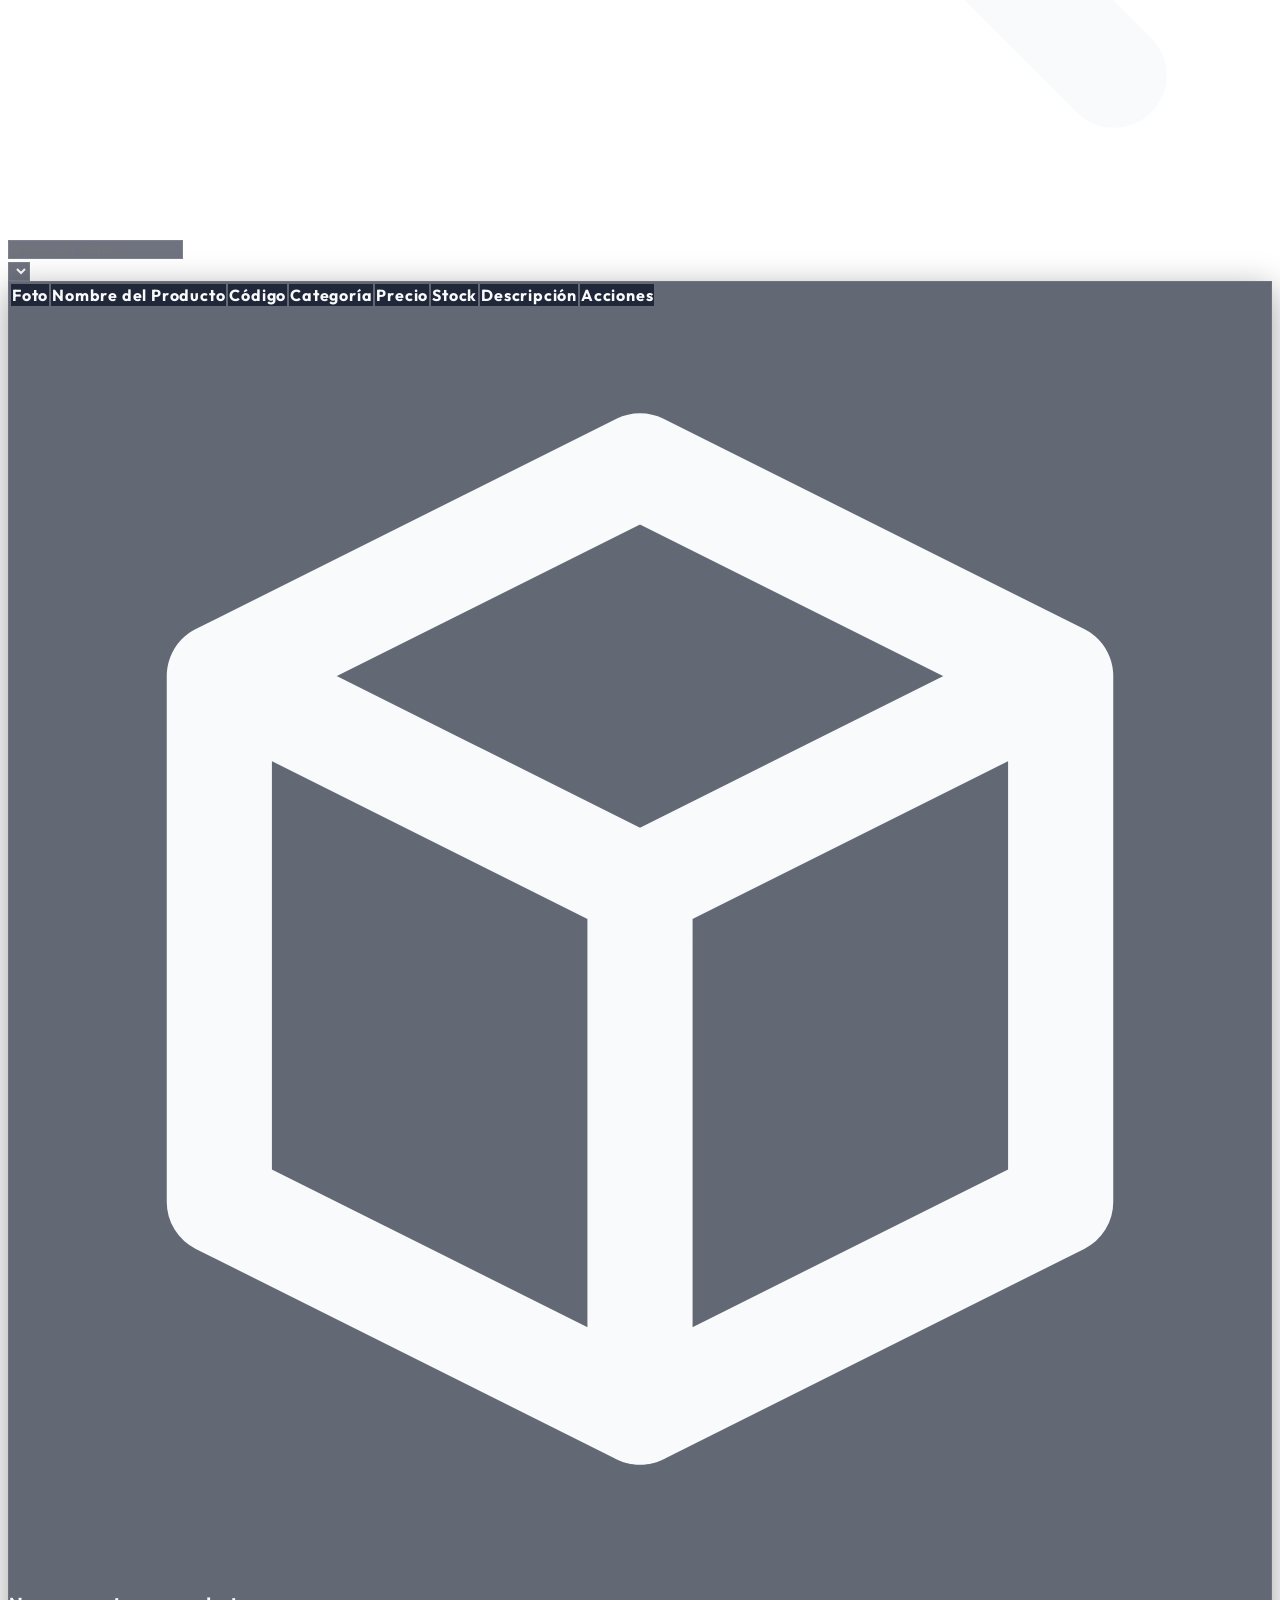
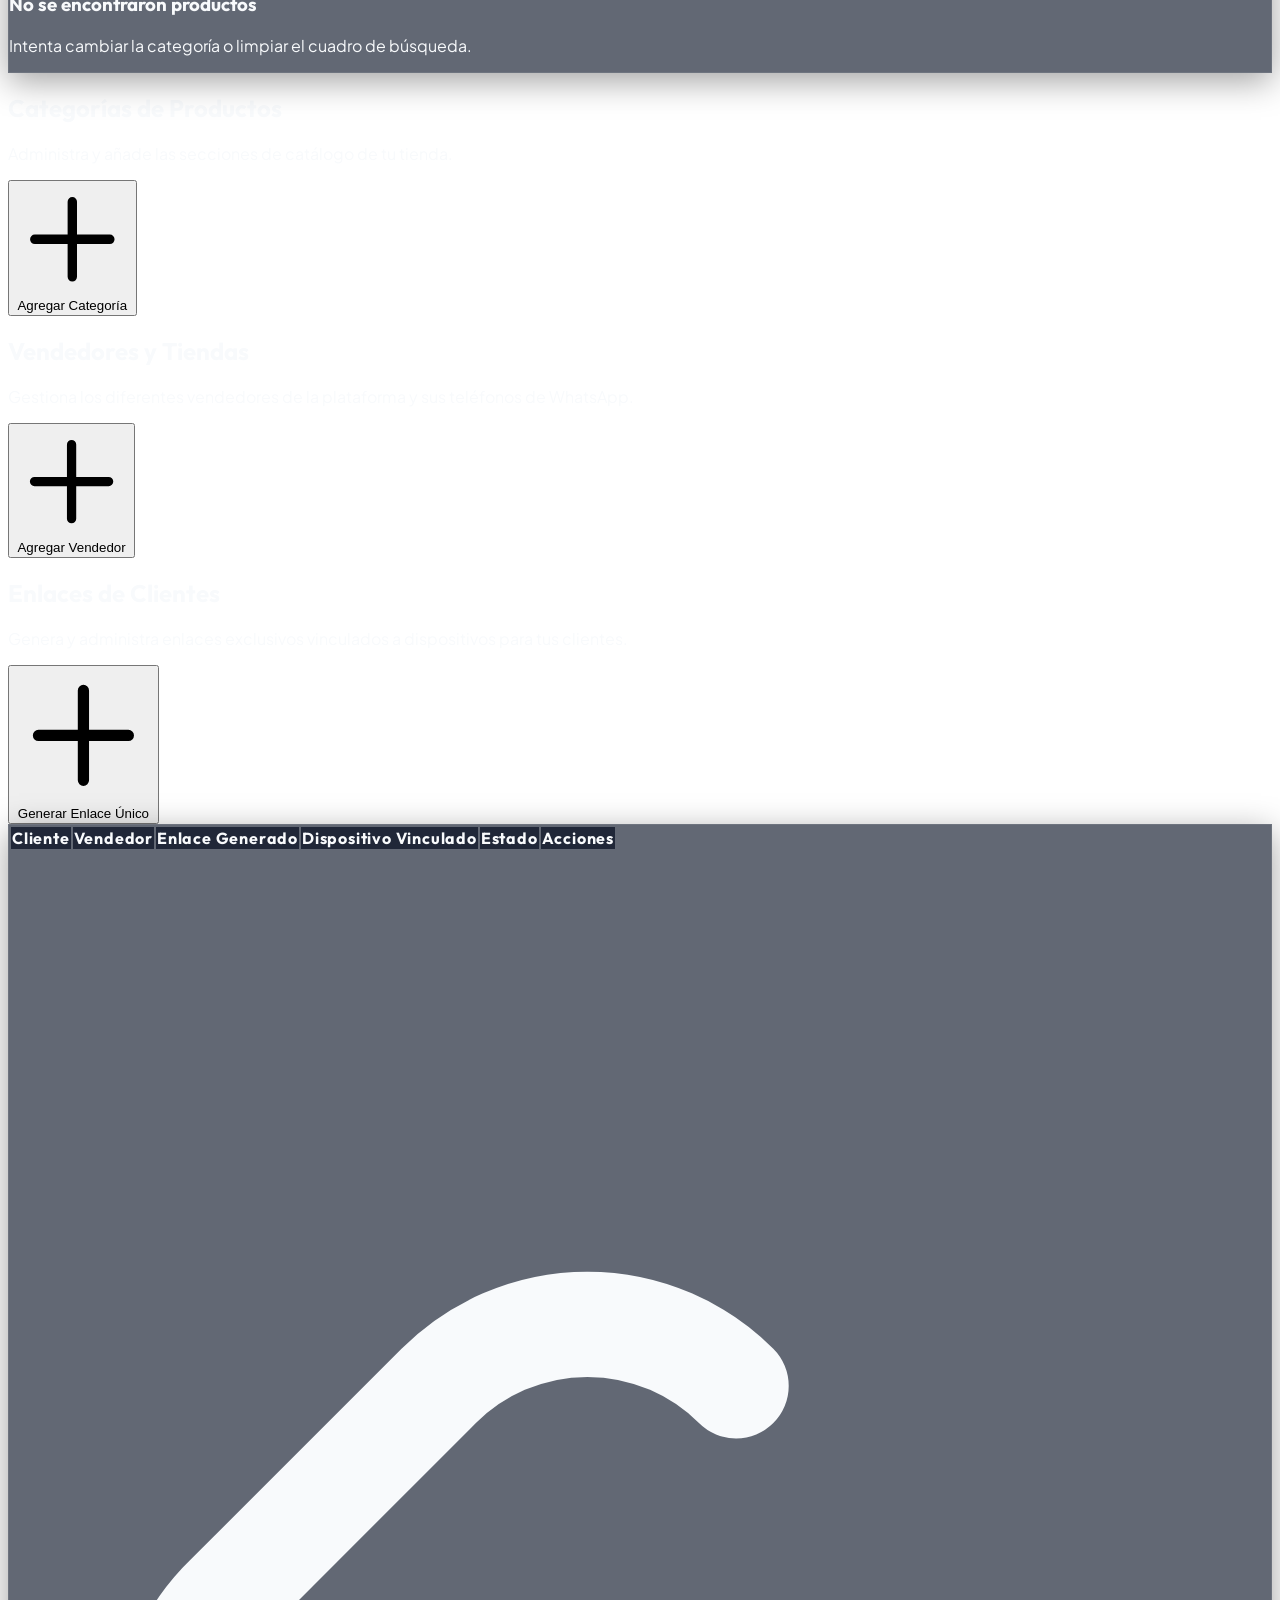
==== commit 82804905: "Rebrand Component/Component New House to CERUG" ====
--- a/admin/index.html
+++ b/admin/index.html
@@ -47,7 +47,7 @@
   </script>
   <meta charset="UTF-8">
   <meta name="viewport" content="width=device-width, initial-scale=1.0">
-  <title>Admin Panel - Component New House</title>
+  <title>Admin Panel - CERUG</title>
   
   <!-- Tailwind CSS CDN -->
   <script src="https://cdn.tailwindcss.com"></script>
@@ -94,7 +94,7 @@
             <path stroke-linecap="round" stroke-linejoin="round" d="M12 15v2m-6 4h12a2 2 0 002-2v-6a2 2 0 00-2-2H6a2 2 0 00-2 2v6a2 2 0 002 2zm10-10V7a4 4 0 00-8 0v4h8z" />
           </svg>
         </div>
-        <h2 class="text-2xl font-bold text-white tracking-wide">Component New House</h2>
+        <h2 class="text-2xl font-bold text-white tracking-wide">CERUG</h2>
         <p class="text-slate-400 text-sm mt-2">Panel de Administración de Catálogo</p>
       </div>
 
@@ -144,7 +144,7 @@
           </svg>
         </div>
         <div>
-          <h1 class="text-lg font-bold text-white tracking-wide leading-none">Component New House</h1>
+          <h1 class="text-lg font-bold text-white tracking-wide leading-none">CERUG</h1>
           <span class="text-xs text-slate-400">Panel de Control General</span>
         </div>
       </div>
@@ -457,6 +457,14 @@
               <h2 class="text-3xl font-bold text-white tracking-wide">Pedidos Recibidos</h2>
               <p class="text-slate-400 text-sm mt-1">Revisa y gestiona las solicitudes de compras de tus clientes.</p>
             </div>
+            <div>
+              <button id="clear-orders-btn" class="px-4 py-2 bg-red-600/80 hover:bg-red-700 text-white rounded-lg text-sm font-semibold transition-all duration-200 shadow-md flex items-center gap-2">
+                <svg class="h-4 w-4" fill="none" viewBox="0 0 24 24" stroke="currentColor">
+                  <path stroke-linecap="round" stroke-linejoin="round" stroke-width="2" d="M19 7l-.867 12.142A2 2 0 0116.138 21H7.862a2 2 0 01-1.995-1.858L5 7m5 4v6m4-6v6m1-10V4a1 1 0 00-1-1h-4a1 1 0 00-1 1v3M4 7h16" />
+                </svg>
+                Vaciar Pedidos
+              </button>
+            </div>
           </div>
 
           <!-- Tabla de Pedidos -->
@@ -494,7 +502,7 @@
 
     <!-- PIE DE PÁGINA (FOOTER) -->
     <footer class="glass-container border-t border-white/5 py-4 px-6 text-center text-xs text-slate-500">
-      &copy; 2026 Component New House. Todos los derechos reservados. Desarrollado con 💚 para respaldo offline y Firebase.
+      &copy; 2026 CERUG. Todos los derechos reservados. Desarrollado con 💚 para respaldo offline y Firebase.
     </footer>
 
   </div>
@@ -686,7 +694,7 @@
 
         <div>
           <label class="block text-slate-300 text-xs font-semibold mb-1" for="seller-name">Nombre Comercial</label>
-          <input id="seller-name" type="text" placeholder="Ej: Component Belgrano" class="w-full glass-input py-2.5 px-3.5 rounded-xl text-sm" required>
+          <input id="seller-name" type="text" placeholder="Ej: CERUG Belgrano" class="w-full glass-input py-2.5 px-3.5 rounded-xl text-sm" required>
         </div>
 
         <div>
@@ -892,6 +900,6 @@
   </div>
 
   <!-- Inyección de Lógica -->
-  <script type="module" src="app-v4.js?v=7.1"></script>
+  <script type="module" src="app-v4.js?v=7.4"></script>
 </body>
 </html>
